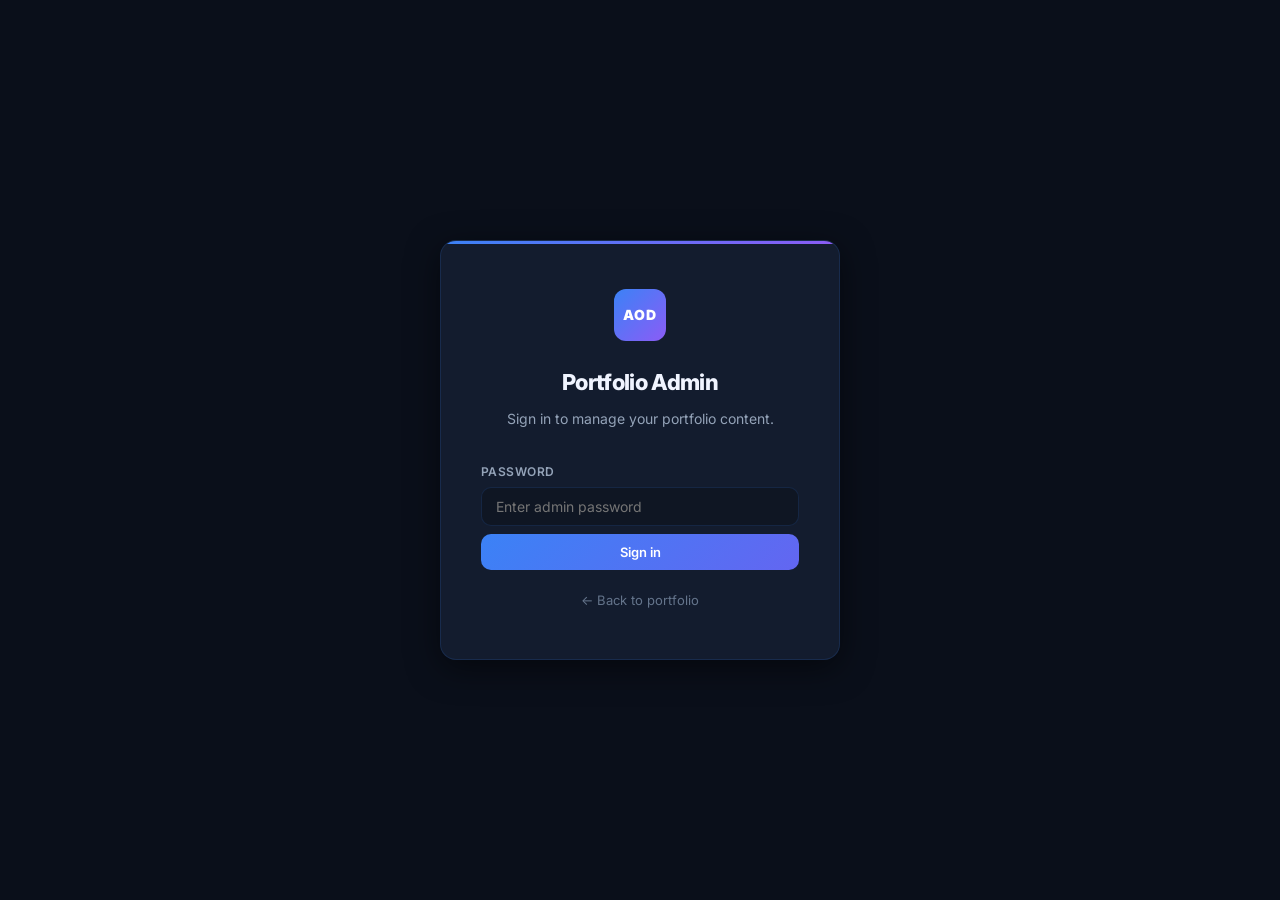
==== admin.html @ e7b8c692 "Fix hyphens, update stats, add favicon, CV download, admin dashboard" ====
<!DOCTYPE html>
<html lang="en">
<head>
  <meta charset="UTF-8">
  <meta name="viewport" content="width=device-width, initial-scale=1.0">
  <title>Portfolio Admin | Alexander Opoku Dwumaah</title>
  <link rel="icon" type="image/svg+xml" href="favicon.svg">
  <link rel="preconnect" href="https://fonts.googleapis.com">
  <link rel="preconnect" href="https://fonts.gstatic.com" crossorigin>
  <link href="https://fonts.googleapis.com/css2?family=Inter:wght@300;400;500;600;700;800;900&display=swap" rel="stylesheet">
  <link rel="stylesheet" href="admin.css">
</head>
<body>

  <!-- LOGIN SCREEN -->
  <div class="login-screen" id="loginScreen">
    <div class="login-card">
      <div class="login-logo">AOD</div>
      <h1>Portfolio Admin</h1>
      <p>Sign in to manage your portfolio content.</p>
      <form id="loginForm" autocomplete="off">
        <div class="field-group">
          <label for="adminPass">Password</label>
          <input type="password" id="adminPass" placeholder="Enter admin password" autocomplete="current-password">
        </div>
        <div class="login-error" id="loginError">Incorrect password. Try again.</div>
        <button type="submit" class="btn-primary full-width">Sign in</button>
      </form>
      <a href="index.html" class="back-link">&larr; Back to portfolio</a>
    </div>
  </div>

  <!-- ADMIN SHELL -->
  <div class="admin-shell" id="adminShell" style="display:none;">

    <!-- SIDEBAR -->
    <aside class="admin-sidebar">
      <div class="sidebar-brand">
        <div class="sidebar-logo">AOD</div>
        <div>
          <div class="sidebar-name">Admin Panel</div>
          <div class="sidebar-sub">Portfolio Manager</div>
        </div>
      </div>

      <nav class="sidebar-nav">
        <button class="nav-item active" data-tab="overview">
          <span class="nav-icon">&#9632;</span> Overview
        </button>
        <button class="nav-item" data-tab="projects">
          <span class="nav-icon">&#9650;</span> Projects
        </button>
        <button class="nav-item" data-tab="webwork">
          <span class="nav-icon">&#9670;</span> Digital Work
        </button>
        <button class="nav-item" data-tab="skills">
          <span class="nav-icon">&#9679;</span> Skills
        </button>
        <button class="nav-item" data-tab="cv">
          <span class="nav-icon">&#9632;</span> CV Upload
        </button>
        <button class="nav-item" data-tab="settings">
          <span class="nav-icon">&#9881;</span> Settings
        </button>
      </nav>

      <div class="sidebar-footer">
        <a href="index.html" target="_blank" class="view-site-btn">View live site &nearr;</a>
        <button class="logout-btn" id="logoutBtn">Sign out</button>
      </div>
    </aside>

    <!-- MAIN CONTENT -->
    <main class="admin-main">

      <!-- TOPBAR -->
      <div class="admin-topbar">
        <div class="topbar-title" id="topbarTitle">Overview</div>
        <div class="topbar-actions">
          <span class="save-indicator" id="saveIndicator"></span>
          <button class="btn-primary" id="topbarSaveBtn">Save changes</button>
        </div>
      </div>

      <!-- ── TAB: OVERVIEW ── -->
      <section class="tab-panel active" id="tab-overview">
        <div class="overview-grid">
          <div class="stat-card">
            <div class="stat-icon">&#9650;</div>
            <div class="stat-value" id="ov-projects">6</div>
            <div class="stat-label">Engineering Projects</div>
          </div>
          <div class="stat-card">
            <div class="stat-icon">&#9670;</div>
            <div class="stat-value" id="ov-webwork">5</div>
            <div class="stat-label">Digital Products</div>
          </div>
          <div class="stat-card">
            <div class="stat-icon">&#9679;</div>
            <div class="stat-value" id="ov-skills">4</div>
            <div class="stat-label">Skill Categories</div>
          </div>
          <div class="stat-card accent">
            <div class="stat-icon">&#9632;</div>
            <div class="stat-value">Live</div>
            <div class="stat-label">Portfolio Status</div>
          </div>
        </div>

        <div class="overview-quick">
          <h2>Quick actions</h2>
          <div class="quick-actions">
            <button class="quick-btn" onclick="switchTab('projects')">
              <strong>Add new project</strong>
              <span>Engineering or research project</span>
            </button>
            <button class="quick-btn" onclick="switchTab('webwork')">
              <strong>Add digital product</strong>
              <span>Web app or platform</span>
            </button>
            <button class="quick-btn" onclick="switchTab('skills')">
              <strong>Add skill category</strong>
              <span>Technical or professional skill</span>
            </button>
            <button class="quick-btn" onclick="switchTab('cv')">
              <strong>Update CV</strong>
              <span>Upload new CV PDF</span>
            </button>
          </div>
        </div>

        <div class="overview-info">
          <h2>How the admin works</h2>
          <div class="info-grid">
            <div class="info-card">
              <h4>Projects and Digital Work</h4>
              <p>Add, edit or remove entries. Changes are saved to your browser's local storage and exported as a JSON snippet you paste into script.js or index.html.</p>
            </div>
            <div class="info-card">
              <h4>Skills</h4>
              <p>Add or rename skill categories and update the descriptions shown in the Capabilities section of your portfolio.</p>
            </div>
            <div class="info-card">
              <h4>CV Upload</h4>
              <p>Generate the exact filename and path instructions for placing your CV PDF in the cv/ folder so the download buttons work correctly.</p>
            </div>
            <div class="info-card">
              <h4>Deploying changes</h4>
              <p>After making changes, use the generated code snippets and run <code>firebase deploy --only hosting</code> from your portfolio folder to push live.</p>
            </div>
          </div>
        </div>
      </section>

      <!-- ── TAB: PROJECTS ── -->
      <section class="tab-panel" id="tab-projects">
        <div class="panel-header">
          <div>
            <h2>Engineering Projects</h2>
            <p>Manage your engineering and research project cards and modal content.</p>
          </div>
          <button class="btn-primary" id="addProjectBtn">+ Add project</button>
        </div>

        <div class="item-list" id="projectList"></div>

        <!-- Project form -->
        <div class="form-drawer" id="projectForm" style="display:none;">
          <h3 id="projectFormTitle">Add project</h3>
          <div class="form-grid">
            <div class="field-group">
              <label>Project key (no spaces, e.g. <em>newproject</em>)</label>
              <input type="text" id="pKey" placeholder="e.g. newproject">
            </div>
            <div class="field-group">
              <label>Display number</label>
              <input type="text" id="pNumber" placeholder="e.g. 07">
            </div>
            <div class="field-group span-2">
              <label>Type / Category label</label>
              <input type="text" id="pType" placeholder="e.g. Engineering Research · 2026">
            </div>
            <div class="field-group span-2">
              <label>Title</label>
              <input type="text" id="pTitle" placeholder="Project title">
            </div>
            <div class="field-group span-2">
              <label>Short description (shown on card)</label>
              <textarea id="pDesc" rows="3" placeholder="Brief description visible on the portfolio page..."></textarea>
            </div>
            <div class="field-group span-2">
              <label>Tags (comma separated)</label>
              <input type="text" id="pTags" placeholder="Smart Grid, Power Systems, Python">
            </div>
            <div class="field-group span-2">
              <label>Full modal body (HTML supported)</label>
              <textarea id="pBody" rows="8" placeholder="<p>Full project overview shown in the modal...</p>&#10;<ul><li>Point one</li></ul>"></textarea>
            </div>
            <div class="field-group">
              <label>Featured card?</label>
              <select id="pFeatured">
                <option value="no">No</option>
                <option value="yes">Yes (spans full width)</option>
              </select>
            </div>
          </div>
          <div class="form-actions">
            <button class="btn-secondary" id="cancelProjectBtn">Cancel</button>
            <button class="btn-primary" id="saveProjectBtn">Save project</button>
          </div>
        </div>

        <div class="export-box" id="projectExport" style="display:none;">
          <h4>Generated code - paste into script.js projectData object</h4>
          <textarea id="projectExportCode" rows="14" readonly></textarea>
          <button class="btn-secondary copy-btn" data-target="projectExportCode">Copy to clipboard</button>
        </div>
      </section>

      <!-- ── TAB: DIGITAL WORK ── -->
      <section class="tab-panel" id="tab-webwork">
        <div class="panel-header">
          <div>
            <h2>Digital Work</h2>
            <p>Manage the web products and platforms shown in the Digital Work section.</p>
          </div>
          <button class="btn-primary" id="addWebBtn">+ Add product</button>
        </div>

        <div class="item-list" id="webList"></div>

        <!-- Web work form -->
        <div class="form-drawer" id="webForm" style="display:none;">
          <h3 id="webFormTitle">Add digital product</h3>
          <div class="form-grid">
            <div class="field-group">
              <label>Display index</label>
              <input type="text" id="wIndex" placeholder="e.g. 06">
            </div>
            <div class="field-group">
              <label>Type / Category</label>
              <input type="text" id="wType" placeholder="e.g. Career Tool">
            </div>
            <div class="field-group span-2">
              <label>Product name</label>
              <input type="text" id="wName" placeholder="Product or platform name">
            </div>
            <div class="field-group span-2">
              <label>Description</label>
              <textarea id="wDesc" rows="3" placeholder="What the product does and who it is for..."></textarea>
            </div>
            <div class="field-group span-2">
              <label>Live site URL</label>
              <input type="url" id="wUrl" placeholder="https://your-product.web.app/">
            </div>
            <div class="field-group">
              <label>Footer label</label>
              <input type="text" id="wLabel" placeholder="e.g. Student learning platform">
            </div>
          </div>
          <div class="form-actions">
            <button class="btn-secondary" id="cancelWebBtn">Cancel</button>
            <button class="btn-primary" id="saveWebBtn">Save product</button>
          </div>
        </div>

        <div class="export-box" id="webExport" style="display:none;">
          <h4>Generated HTML - paste into the web-grid section in index.html</h4>
          <textarea id="webExportCode" rows="14" readonly></textarea>
          <button class="btn-secondary copy-btn" data-target="webExportCode">Copy to clipboard</button>
        </div>
      </section>

      <!-- ── TAB: SKILLS ── -->
      <section class="tab-panel" id="tab-skills">
        <div class="panel-header">
          <div>
            <h2>Skills and Capabilities</h2>
            <p>Manage the four capability cards shown in the Capabilities section.</p>
          </div>
          <button class="btn-primary" id="addSkillBtn">+ Add skill category</button>
        </div>

        <div class="item-list" id="skillList"></div>

        <!-- Skill form -->
        <div class="form-drawer" id="skillForm" style="display:none;">
          <h3 id="skillFormTitle">Add skill category</h3>
          <div class="form-grid">
            <div class="field-group">
              <label>Display number</label>
              <input type="text" id="sNumber" placeholder="e.g. 05">
            </div>
            <div class="field-group">
              <label>Category title</label>
              <input type="text" id="sTitle" placeholder="e.g. Project Management">
            </div>
            <div class="field-group span-2">
              <label>Description</label>
              <textarea id="sDesc" rows="3" placeholder="Skills and tools in this category..."></textarea>
            </div>
          </div>
          <div class="form-actions">
            <button class="btn-secondary" id="cancelSkillBtn">Cancel</button>
            <button class="btn-primary" id="saveSkillBtn">Save skill</button>
          </div>
        </div>

        <div class="export-box" id="skillExport" style="display:none;">
          <h4>Generated HTML - paste into the skills-grid in index.html</h4>
          <textarea id="skillExportCode" rows="10" readonly></textarea>
          <button class="btn-secondary copy-btn" data-target="skillExportCode">Copy to clipboard</button>
        </div>
      </section>

      <!-- ── TAB: CV UPLOAD ── -->
      <section class="tab-panel" id="tab-cv">
        <div class="panel-header">
          <div>
            <h2>CV Management</h2>
            <p>Upload your CV so visitors can download it directly from the portfolio.</p>
          </div>
        </div>

        <div class="cv-instructions">
          <div class="cv-status" id="cvStatus">
            <div class="cv-status-icon">📄</div>
            <div>
              <strong id="cvStatusTitle">CV not uploaded yet</strong>
              <p id="cvStatusText">Follow the steps below to add your CV to the portfolio.</p>
            </div>
          </div>

          <div class="steps">
            <div class="step">
              <div class="step-num">1</div>
              <div>
                <h4>Rename your CV file</h4>
                <p>Save your CV PDF with this exact filename:</p>
                <code class="filename">Alexander-Opoku-Dwumaah-CV.pdf</code>
              </div>
            </div>
            <div class="step">
              <div class="step-num">2</div>
              <div>
                <h4>Place the file in the cv folder</h4>
                <p>Copy the file into this folder inside your portfolio project:</p>
                <code class="filename">c:\Users\aleks\Desktop\WebDev_1\portfolio\cv\</code>
              </div>
            </div>
            <div class="step">
              <div class="step-num">3</div>
              <div>
                <h4>Deploy to Firebase</h4>
                <p>Open PowerShell, navigate to your portfolio folder and run:</p>
                <code class="filename">firebase deploy --only hosting</code>
              </div>
            </div>
            <div class="step">
              <div class="step-num">4</div>
              <div>
                <h4>Verify the download buttons</h4>
                <p>Visit your live site and click the "Download CV" buttons in the hero and contact sections to confirm the file downloads correctly.</p>
              </div>
            </div>
          </div>

          <div class="cv-check">
            <h4>Check CV availability</h4>
            <p>Click below to test if the CV file is accessible on your live site.</p>
            <button class="btn-primary" id="checkCvBtn">Check CV availability</button>
            <div class="cv-check-result" id="cvCheckResult" style="display:none;"></div>
          </div>
        </div>
      </section>

      <!-- ── TAB: SETTINGS ── -->
      <section class="tab-panel" id="tab-settings">
        <div class="panel-header">
          <div>
            <h2>Settings</h2>
            <p>Admin password and portfolio configuration.</p>
          </div>
        </div>

        <div class="settings-grid">
          <div class="settings-card">
            <h4>Change admin password</h4>
            <p>Update the password used to access this admin panel.</p>
            <div class="field-group">
              <label>Current password</label>
              <input type="password" id="currentPass" placeholder="Current password">
            </div>
            <div class="field-group">
              <label>New password</label>
              <input type="password" id="newPass" placeholder="New password (min 8 characters)">
            </div>
            <div class="field-group">
              <label>Confirm new password</label>
              <input type="password" id="confirmPass" placeholder="Repeat new password">
            </div>
            <div class="settings-msg" id="passMsg"></div>
            <button class="btn-primary" id="changePassBtn">Update password</button>
          </div>

          <div class="settings-card">
            <h4>Portfolio links</h4>
            <p>Quick links to manage your portfolio.</p>
            <div class="link-list">
              <a href="index.html" target="_blank" class="settings-link">
                <span>Live portfolio</span>
                <span>&nearr;</span>
              </a>
              <a href="https://console.firebase.google.com/project/alexander-portfolio-69333" target="_blank" class="settings-link">
                <span>Firebase Console</span>
                <span>&nearr;</span>
              </a>
              <a href="https://github.com/alexanderodwumaah-blip/alexander-portfolio" target="_blank" class="settings-link">
                <span>GitHub Repository</span>
                <span>&nearr;</span>
              </a>
              <a href="https://alexander-portfolio-69333.web.app" target="_blank" class="settings-link">
                <span>Live hosted site</span>
                <span>&nearr;</span>
              </a>
            </div>
          </div>

          <div class="settings-card danger-zone">
            <h4>Reset admin data</h4>
            <p>Clear all locally stored admin data (projects, skills, digital work) and revert to the defaults loaded from the portfolio.</p>
            <button class="btn-danger" id="resetDataBtn">Reset all data</button>
          </div>
        </div>
      </section>

    </main>
  </div>

  <script src="admin.js"></script>
</body>
</html>
---- admin.css ----
/* ============================================================
   PORTFOLIO ADMIN DASHBOARD
   admin.css
   ============================================================ */

@import url('https://fonts.googleapis.com/css2?family=Inter:wght@300;400;500;600;700;800;900&display=swap');

:root {
  --bg:        #0a0f1a;
  --bg2:       #0f1623;
  --bg3:       #131c2e;
  --bg4:       #162035;
  --border:    rgba(59,130,246,0.15);
  --border2:   rgba(255,255,255,0.06);
  --accent:    #3b82f6;
  --accent2:   #60a5fa;
  --gold:      #f59e0b;
  --gold2:     #fbbf24;
  --green:     #22c55e;
  --red:       #ef4444;
  --red2:      rgba(239,68,68,0.12);
  --text:      #f0f4ff;
  --text2:     #94a3b8;
  --text3:     #64748b;
  --radius:    10px;
  --radius-lg: 16px;
  --sidebar-w: 240px;
  --topbar-h:  64px;
  --shadow:    0 8px 32px rgba(0,0,0,0.5);
}

*, *::before, *::after { box-sizing: border-box; margin: 0; padding: 0; }

html, body {
  height: 100%;
  font-family: 'Inter', sans-serif;
  background: var(--bg);
  color: var(--text);
  font-size: 14px;
  line-height: 1.6;
  -webkit-font-smoothing: antialiased;
}

a { color: inherit; text-decoration: none; }
button { cursor: pointer; font-family: inherit; }
input, textarea, select {
  font-family: inherit;
  font-size: 14px;
  color: var(--text);
  background: var(--bg2);
  border: 1px solid var(--border);
  border-radius: var(--radius);
  padding: 10px 14px;
  width: 100%;
  outline: none;
  transition: border-color 150ms ease;
}
input:focus, textarea:focus, select:focus {
  border-color: var(--accent);
}
textarea { resize: vertical; }
select option { background: var(--bg2); }
code { font-family: 'Courier New', monospace; font-size: 13px; }

/* ============================================================
   SCROLLBAR
   ============================================================ */
::-webkit-scrollbar { width: 5px; height: 5px; }
::-webkit-scrollbar-track { background: var(--bg); }
::-webkit-scrollbar-thumb { background: var(--accent); border-radius: 3px; }

/* ============================================================
   LOGIN SCREEN
   ============================================================ */
.login-screen {
  min-height: 100vh;
  display: flex;
  align-items: center;
  justify-content: center;
  background: var(--bg);
  padding: 24px;
}

.login-card {
  width: 100%;
  max-width: 400px;
  background: var(--bg3);
  border: 1px solid var(--border);
  border-radius: var(--radius-lg);
  padding: 48px 40px;
  box-shadow: var(--shadow);
  position: relative;
  overflow: hidden;
}

.login-card::before {
  content: '';
  position: absolute;
  top: 0; left: 0; right: 0;
  height: 3px;
  background: linear-gradient(90deg, var(--accent), #8b5cf6);
}

.login-logo {
  width: 52px;
  height: 52px;
  border-radius: 12px;
  background: linear-gradient(135deg, var(--accent), #8b5cf6);
  display: grid;
  place-items: center;
  font-size: 14px;
  font-weight: 900;
  letter-spacing: 0.05em;
  color: #fff;
  margin: 0 auto 24px;
}

.login-card h1 {
  text-align: center;
  font-size: 22px;
  font-weight: 800;
  margin-bottom: 8px;
  letter-spacing: -0.03em;
}

.login-card > p {
  text-align: center;
  color: var(--text2);
  margin-bottom: 32px;
  font-size: 14px;
}

.login-error {
  display: none;
  color: var(--red);
  font-size: 13px;
  margin-bottom: 12px;
  padding: 10px 14px;
  background: var(--red2);
  border-radius: var(--radius);
  border: 1px solid rgba(239,68,68,0.25);
}

.login-error.show { display: block; }

.back-link {
  display: block;
  text-align: center;
  margin-top: 20px;
  font-size: 13px;
  color: var(--text3);
  transition: color 150ms ease;
}

.back-link:hover { color: var(--text); }

/* ============================================================
   ADMIN SHELL LAYOUT
   ============================================================ */
.admin-shell {
  display: grid;
  grid-template-columns: var(--sidebar-w) 1fr;
  min-height: 100vh;
}

/* ============================================================
   SIDEBAR
   ============================================================ */
.admin-sidebar {
  background: var(--bg2);
  border-right: 1px solid var(--border2);
  display: flex;
  flex-direction: column;
  position: sticky;
  top: 0;
  height: 100vh;
  overflow-y: auto;
}

.sidebar-brand {
  display: flex;
  align-items: center;
  gap: 12px;
  padding: 20px 20px 16px;
  border-bottom: 1px solid var(--border2);
}

.sidebar-logo {
  width: 36px;
  height: 36px;
  border-radius: 8px;
  background: linear-gradient(135deg, var(--accent), #8b5cf6);
  display: grid;
  place-items: center;
  font-size: 11px;
  font-weight: 900;
  color: #fff;
  flex-shrink: 0;
}

.sidebar-name {
  font-size: 13px;
  font-weight: 700;
  color: var(--text);
}

.sidebar-sub {
  font-size: 11px;
  color: var(--text3);
}

.sidebar-nav {
  display: flex;
  flex-direction: column;
  gap: 2px;
  padding: 16px 12px;
  flex: 1;
}

.nav-item {
  display: flex;
  align-items: center;
  gap: 10px;
  padding: 10px 12px;
  border-radius: var(--radius);
  border: none;
  background: transparent;
  color: var(--text2);
  font-size: 13px;
  font-weight: 500;
  text-align: left;
  width: 100%;
  transition: all 150ms ease;
}

.nav-item:hover {
  background: var(--border2);
  color: var(--text);
}

.nav-item.active {
  background: rgba(59,130,246,0.12);
  color: var(--accent2);
  font-weight: 600;
}

.nav-icon {
  font-size: 10px;
  opacity: 0.7;
}

.sidebar-footer {
  padding: 16px 12px;
  border-top: 1px solid var(--border2);
  display: flex;
  flex-direction: column;
  gap: 8px;
}

.view-site-btn {
  display: block;
  padding: 9px 14px;
  border-radius: var(--radius);
  background: rgba(59,130,246,0.1);
  border: 1px solid var(--border);
  color: var(--accent2);
  font-size: 12px;
  font-weight: 600;
  text-align: center;
  transition: all 150ms ease;
}

.view-site-btn:hover {
  background: rgba(59,130,246,0.2);
}

.logout-btn {
  padding: 9px 14px;
  border-radius: var(--radius);
  background: transparent;
  border: 1px solid var(--border2);
  color: var(--text3);
  font-size: 12px;
  font-weight: 500;
  transition: all 150ms ease;
}

.logout-btn:hover {
  border-color: var(--red);
  color: var(--red);
}

/* ============================================================
   MAIN CONTENT
   ============================================================ */
.admin-main {
  display: flex;
  flex-direction: column;
  min-height: 100vh;
  background: var(--bg);
}

/* TOPBAR */
.admin-topbar {
  position: sticky;
  top: 0;
  z-index: 10;
  height: var(--topbar-h);
  display: flex;
  align-items: center;
  justify-content: space-between;
  padding: 0 32px;
  background: rgba(10,15,26,0.9);
  border-bottom: 1px solid var(--border2);
  backdrop-filter: blur(12px);
}

.topbar-title {
  font-size: 16px;
  font-weight: 700;
  color: var(--text);
}

.topbar-actions {
  display: flex;
  align-items: center;
  gap: 14px;
}

.save-indicator {
  font-size: 12px;
  color: var(--green);
  font-weight: 500;
}

/* TAB PANELS */
.tab-panel {
  display: none;
  padding: 32px;
  flex: 1;
}

.tab-panel.active {
  display: block;
}

/* ============================================================
   BUTTONS
   ============================================================ */
.btn-primary {
  display: inline-flex;
  align-items: center;
  justify-content: center;
  gap: 6px;
  padding: 10px 20px;
  border-radius: var(--radius);
  border: none;
  background: linear-gradient(135deg, var(--accent), #6366f1);
  color: #fff;
  font-size: 13px;
  font-weight: 600;
  transition: all 150ms ease;
  cursor: pointer;
}

.btn-primary:hover {
  transform: translateY(-1px);
  box-shadow: 0 4px 16px rgba(59,130,246,0.3);
}

.btn-primary.full-width { width: 100%; margin-top: 8px; }

.btn-secondary {
  display: inline-flex;
  align-items: center;
  justify-content: center;
  gap: 6px;
  padding: 10px 20px;
  border-radius: var(--radius);
  border: 1px solid var(--border);
  background: transparent;
  color: var(--text2);
  font-size: 13px;
  font-weight: 500;
  transition: all 150ms ease;
  cursor: pointer;
}

.btn-secondary:hover {
  background: var(--border2);
  color: var(--text);
}

.btn-danger {
  display: inline-flex;
  align-items: center;
  justify-content: center;
  padding: 10px 20px;
  border-radius: var(--radius);
  border: 1px solid rgba(239,68,68,0.3);
  background: var(--red2);
  color: var(--red);
  font-size: 13px;
  font-weight: 600;
  transition: all 150ms ease;
  cursor: pointer;
}

.btn-danger:hover {
  background: rgba(239,68,68,0.2);
}

/* ============================================================
   OVERVIEW TAB
   ============================================================ */
.overview-grid {
  display: grid;
  grid-template-columns: repeat(4, 1fr);
  gap: 16px;
  margin-bottom: 32px;
}

.stat-card {
  background: var(--bg3);
  border: 1px solid var(--border2);
  border-radius: var(--radius-lg);
  padding: 28px 24px;
  transition: border-color 150ms ease;
}

.stat-card:hover { border-color: var(--border); }

.stat-card.accent {
  background: rgba(59,130,246,0.06);
  border-color: var(--border);
}

.stat-icon {
  font-size: 10px;
  color: var(--accent2);
  letter-spacing: 0.1em;
  margin-bottom: 12px;
  opacity: 0.7;
}

.stat-value {
  font-size: 32px;
  font-weight: 800;
  color: var(--text);
  line-height: 1;
  margin-bottom: 6px;
  letter-spacing: -0.03em;
}

.stat-card.accent .stat-value { color: var(--green); }

.stat-label {
  font-size: 12px;
  color: var(--text3);
  font-weight: 500;
}

.overview-quick {
  margin-bottom: 32px;
}

.overview-quick h2,
.overview-info h2 {
  font-size: 16px;
  font-weight: 700;
  margin-bottom: 16px;
  letter-spacing: -0.02em;
}

.quick-actions {
  display: grid;
  grid-template-columns: repeat(4, 1fr);
  gap: 12px;
}

.quick-btn {
  display: flex;
  flex-direction: column;
  align-items: flex-start;
  gap: 4px;
  padding: 20px;
  background: var(--bg3);
  border: 1px solid var(--border2);
  border-radius: var(--radius-lg);
  color: var(--text);
  text-align: left;
  transition: all 200ms ease;
}

.quick-btn:hover {
  background: var(--bg4);
  border-color: var(--accent);
  transform: translateY(-2px);
}

.quick-btn strong {
  font-size: 13px;
  font-weight: 700;
  color: var(--text);
}

.quick-btn span {
  font-size: 11px;
  color: var(--text3);
}

.info-grid {
  display: grid;
  grid-template-columns: repeat(2, 1fr);
  gap: 12px;
}

.info-card {
  background: var(--bg3);
  border: 1px solid var(--border2);
  border-radius: var(--radius);
  padding: 20px;
}

.info-card h4 {
  font-size: 13px;
  font-weight: 700;
  margin-bottom: 8px;
  color: var(--text);
}

.info-card p {
  font-size: 12px;
  color: var(--text2);
  line-height: 1.6;
  margin: 0;
}

.info-card code {
  display: inline-block;
  margin-top: 6px;
  padding: 2px 8px;
  background: var(--bg4);
  border-radius: 4px;
  color: var(--accent2);
  font-size: 12px;
}

/* ============================================================
   PANEL HEADERS
   ============================================================ */
.panel-header {
  display: flex;
  align-items: flex-start;
  justify-content: space-between;
  gap: 24px;
  margin-bottom: 28px;
}

.panel-header h2 {
  font-size: 20px;
  font-weight: 800;
  letter-spacing: -0.03em;
  margin-bottom: 6px;
}

.panel-header p {
  font-size: 13px;
  color: var(--text2);
  margin: 0;
}

/* ============================================================
   ITEM LIST
   ============================================================ */
.item-list {
  display: grid;
  gap: 10px;
  margin-bottom: 24px;
}

.item-row {
  display: flex;
  align-items: center;
  gap: 16px;
  padding: 16px 20px;
  background: var(--bg3);
  border: 1px solid var(--border2);
  border-radius: var(--radius);
  transition: border-color 150ms ease;
}

.item-row:hover { border-color: var(--border); }

.item-num {
  font-size: 11px;
  font-weight: 700;
  color: var(--accent2);
  letter-spacing: 0.1em;
  min-width: 28px;
}

.item-info { flex: 1; min-width: 0; }

.item-title {
  font-size: 14px;
  font-weight: 600;
  color: var(--text);
  white-space: nowrap;
  overflow: hidden;
  text-overflow: ellipsis;
  margin-bottom: 3px;
}

.item-meta {
  font-size: 11px;
  color: var(--text3);
  white-space: nowrap;
  overflow: hidden;
  text-overflow: ellipsis;
}

.item-actions {
  display: flex;
  gap: 8px;
  flex-shrink: 0;
}

.item-edit-btn,
.item-delete-btn {
  padding: 6px 14px;
  border-radius: 6px;
  font-size: 12px;
  font-weight: 600;
  border: none;
  cursor: pointer;
  transition: all 150ms ease;
}

.item-edit-btn {
  background: rgba(59,130,246,0.1);
  color: var(--accent2);
  border: 1px solid var(--border);
}

.item-edit-btn:hover { background: rgba(59,130,246,0.2); }

.item-delete-btn {
  background: var(--red2);
  color: var(--red);
  border: 1px solid rgba(239,68,68,0.2);
}

.item-delete-btn:hover { background: rgba(239,68,68,0.2); }

.empty-state {
  padding: 40px 24px;
  text-align: center;
  background: var(--bg3);
  border: 1px dashed var(--border2);
  border-radius: var(--radius);
  color: var(--text3);
  font-size: 13px;
}

/* ============================================================
   FORM DRAWER
   ============================================================ */
.form-drawer {
  background: var(--bg3);
  border: 1px solid var(--border);
  border-radius: var(--radius-lg);
  padding: 28px;
  margin-bottom: 24px;
  position: relative;
  overflow: hidden;
}

.form-drawer::before {
  content: '';
  position: absolute;
  top: 0; left: 0; right: 0;
  height: 2px;
  background: linear-gradient(90deg, var(--accent), #8b5cf6);
}

.form-drawer h3 {
  font-size: 16px;
  font-weight: 700;
  margin-bottom: 20px;
  letter-spacing: -0.02em;
}

.form-grid {
  display: grid;
  grid-template-columns: 1fr 1fr;
  gap: 16px;
  margin-bottom: 20px;
}

.field-group {
  display: flex;
  flex-direction: column;
  gap: 6px;
}

.field-group label {
  font-size: 12px;
  font-weight: 600;
  color: var(--text2);
  letter-spacing: 0.04em;
  text-transform: uppercase;
}

.field-group label em {
  font-style: normal;
  color: var(--accent2);
}

.span-2 { grid-column: span 2; }

.form-actions {
  display: flex;
  gap: 10px;
  justify-content: flex-end;
}

/* ============================================================
   EXPORT BOX
   ============================================================ */
.export-box {
  background: var(--bg2);
  border: 1px solid var(--border);
  border-radius: var(--radius-lg);
  padding: 24px;
  margin-top: 8px;
}

.export-box h4 {
  font-size: 12px;
  font-weight: 700;
  color: var(--text2);
  text-transform: uppercase;
  letter-spacing: 0.08em;
  margin-bottom: 12px;
}

.export-box textarea {
  background: var(--bg);
  font-family: 'Courier New', monospace;
  font-size: 12px;
  color: var(--accent2);
  border-color: var(--border2);
  margin-bottom: 12px;
}

.copy-btn { margin-top: 0; }

/* ============================================================
   CV TAB
   ============================================================ */
.cv-instructions {
  max-width: 680px;
}

.cv-status {
  display: flex;
  align-items: center;
  gap: 16px;
  padding: 20px 24px;
  background: var(--bg3);
  border: 1px solid var(--border2);
  border-radius: var(--radius-lg);
  margin-bottom: 28px;
}

.cv-status-icon { font-size: 32px; }

.cv-status strong {
  display: block;
  font-size: 15px;
  font-weight: 700;
  margin-bottom: 4px;
}

.cv-status p {
  font-size: 13px;
  color: var(--text2);
  margin: 0;
}

.steps {
  display: grid;
  gap: 16px;
  margin-bottom: 28px;
}

.step {
  display: flex;
  gap: 18px;
  align-items: flex-start;
  padding: 20px 24px;
  background: var(--bg3);
  border: 1px solid var(--border2);
  border-radius: var(--radius);
}

.step-num {
  width: 32px;
  height: 32px;
  border-radius: 50%;
  background: linear-gradient(135deg, var(--accent), #8b5cf6);
  color: #fff;
  font-size: 13px;
  font-weight: 800;
  display: grid;
  place-items: center;
  flex-shrink: 0;
}

.step h4 {
  font-size: 14px;
  font-weight: 700;
  margin-bottom: 6px;
}

.step p {
  font-size: 13px;
  color: var(--text2);
  margin-bottom: 8px;
}

.filename {
  display: inline-block;
  padding: 6px 14px;
  background: var(--bg);
  border: 1px solid var(--border);
  border-radius: 6px;
  color: var(--gold2);
  font-family: 'Courier New', monospace;
  font-size: 13px;
  word-break: break-all;
}

.cv-check {
  padding: 24px;
  background: var(--bg3);
  border: 1px solid var(--border2);
  border-radius: var(--radius);
}

.cv-check h4 {
  font-size: 14px;
  font-weight: 700;
  margin-bottom: 6px;
}

.cv-check p {
  font-size: 13px;
  color: var(--text2);
  margin-bottom: 16px;
}

.cv-check-result {
  margin-top: 14px;
  padding: 12px 16px;
  border-radius: var(--radius);
  font-size: 13px;
  font-weight: 600;
}

.cv-check-result.ok {
  background: rgba(34,197,94,0.1);
  border: 1px solid rgba(34,197,94,0.25);
  color: #86efac;
}

.cv-check-result.fail {
  background: var(--red2);
  border: 1px solid rgba(239,68,68,0.25);
  color: #fca5a5;
}

/* ============================================================
   SETTINGS TAB
   ============================================================ */
.settings-grid {
  display: grid;
  grid-template-columns: 1fr 1fr;
  gap: 20px;
  max-width: 900px;
}

.settings-card {
  background: var(--bg3);
  border: 1px solid var(--border2);
  border-radius: var(--radius-lg);
  padding: 28px;
}

.settings-card.danger-zone {
  border-color: rgba(239,68,68,0.2);
  grid-column: span 2;
}

.settings-card h4 {
  font-size: 15px;
  font-weight: 700;
  margin-bottom: 8px;
  letter-spacing: -0.02em;
}

.settings-card > p {
  font-size: 13px;
  color: var(--text2);
  margin-bottom: 20px;
}

.settings-msg {
  font-size: 12px;
  font-weight: 600;
  min-height: 18px;
  margin-bottom: 12px;
}

.settings-msg.ok { color: var(--green); }
.settings-msg.fail { color: var(--red); }

.link-list {
  display: flex;
  flex-direction: column;
  gap: 1px;
  background: var(--border2);
  border-radius: var(--radius);
  overflow: hidden;
}

.settings-link {
  display: flex;
  align-items: center;
  justify-content: space-between;
  padding: 12px 16px;
  background: var(--bg4);
  font-size: 13px;
  font-weight: 500;
  color: var(--text2);
  transition: all 150ms ease;
}

.settings-link:hover {
  background: var(--bg3);
  color: var(--text);
}

.settings-card .field-group {
  margin-bottom: 14px;
}

/* ============================================================
   RESPONSIVE
   ============================================================ */
@media (max-width: 900px) {
  .admin-shell {
    grid-template-columns: 1fr;
  }

  .admin-sidebar {
    position: fixed;
    left: -100%;
    top: 0;
    bottom: 0;
    z-index: 50;
    width: var(--sidebar-w);
    transition: left 200ms ease;
  }

  .admin-sidebar.open {
    left: 0;
    box-shadow: var(--shadow);
  }

  .overview-grid,
  .quick-actions {
    grid-template-columns: repeat(2, 1fr);
  }

  .info-grid,
  .settings-grid {
    grid-template-columns: 1fr;
  }

  .settings-card.danger-zone {
    grid-column: span 1;
  }

  .form-grid {
    grid-template-columns: 1fr;
  }

  .span-2 { grid-column: span 1; }

  .tab-panel { padding: 20px; }

  .admin-topbar { padding: 0 20px; }
}

@media (max-width: 500px) {
  .overview-grid,
  .quick-actions {
    grid-template-columns: 1fr;
  }

  .panel-header {
    flex-direction: column;
    gap: 12px;
  }
}
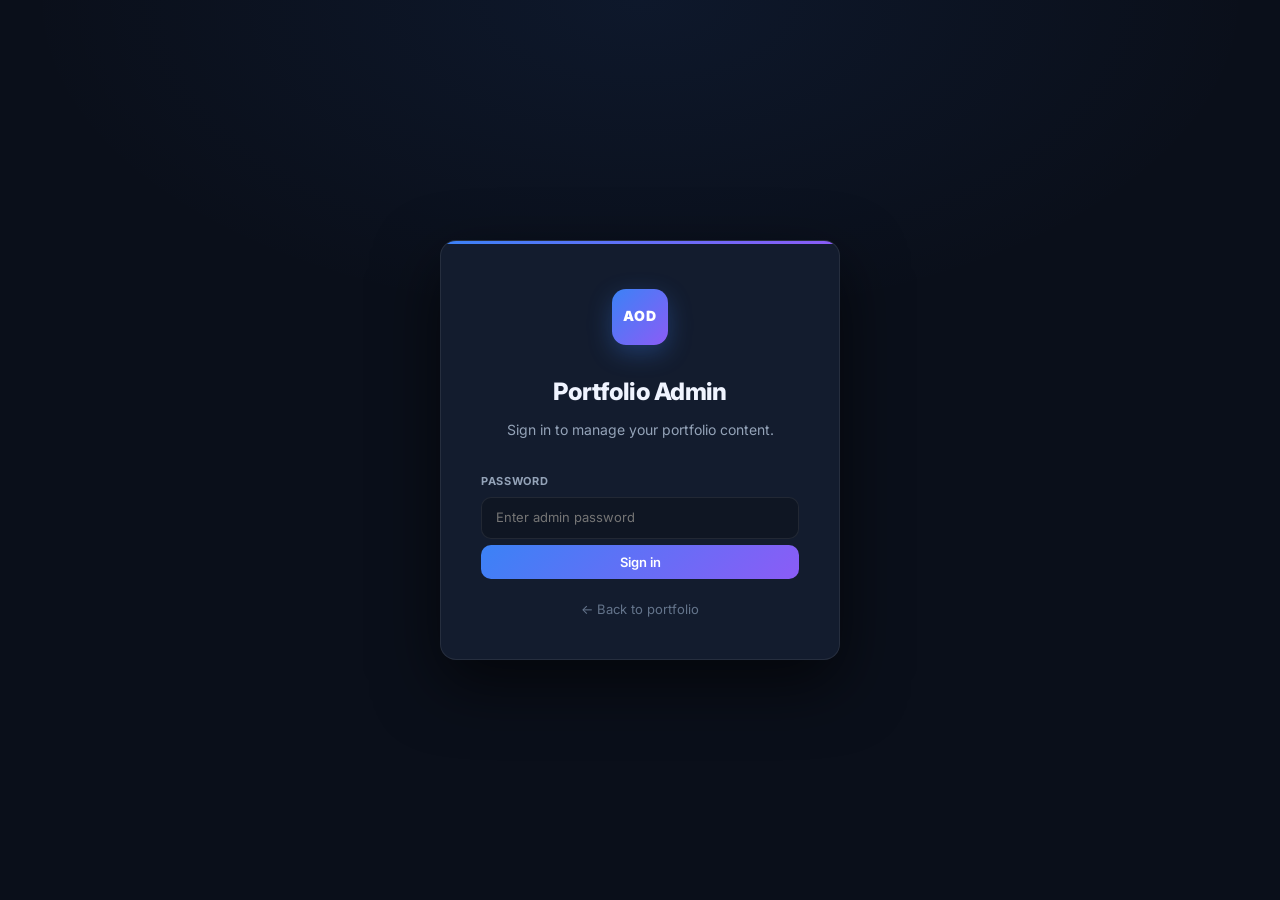
==== commit 080a431a: "Rebuild admin dashboard: CV upload UI, drag-drop, better layout and forms" ====
--- a/admin.html
+++ b/admin.html
@@ -12,7 +12,9 @@
 </head>
 <body>
 
-  <!-- LOGIN SCREEN -->
+  <!-- ================================================
+       LOGIN SCREEN
+       ================================================ -->
   <div class="login-screen" id="loginScreen">
     <div class="login-card">
       <div class="login-logo">AOD</div>
@@ -30,11 +32,13 @@
     </div>
   </div>
 
-  <!-- ADMIN SHELL -->
+  <!-- ================================================
+       ADMIN SHELL
+       ================================================ -->
   <div class="admin-shell" id="adminShell" style="display:none;">
 
     <!-- SIDEBAR -->
-    <aside class="admin-sidebar">
+    <aside class="admin-sidebar" id="adminSidebar">
       <div class="sidebar-brand">
         <div class="sidebar-logo">AOD</div>
         <div>
@@ -45,132 +49,167 @@
 
       <nav class="sidebar-nav">
         <button class="nav-item active" data-tab="overview">
-          <span class="nav-icon">&#9632;</span> Overview
+          <svg width="14" height="14" viewBox="0 0 16 16" fill="currentColor"><rect x="1" y="1" width="6" height="6" rx="1"/><rect x="9" y="1" width="6" height="6" rx="1"/><rect x="1" y="9" width="6" height="6" rx="1"/><rect x="9" y="9" width="6" height="6" rx="1"/></svg>
+          Overview
         </button>
         <button class="nav-item" data-tab="projects">
-          <span class="nav-icon">&#9650;</span> Projects
+          <svg width="14" height="14" viewBox="0 0 16 16" fill="currentColor"><path d="M2 3a1 1 0 011-1h10a1 1 0 011 1v2a1 1 0 01-1 1H3a1 1 0 01-1-1V3zm0 6a1 1 0 011-1h10a1 1 0 011 1v2a1 1 0 01-1 1H3a1 1 0 01-1-1V9z"/></svg>
+          Engineering Projects
         </button>
         <button class="nav-item" data-tab="webwork">
-          <span class="nav-icon">&#9670;</span> Digital Work
+          <svg width="14" height="14" viewBox="0 0 16 16" fill="currentColor"><path d="M0 3.5A1.5 1.5 0 011.5 2h13A1.5 1.5 0 0116 3.5v9A1.5 1.5 0 0114.5 14h-13A1.5 1.5 0 010 12.5v-9zm1.5-.5a.5.5 0 00-.5.5V5h14V3.5a.5.5 0 00-.5-.5h-13z"/></svg>
+          Digital Work
         </button>
         <button class="nav-item" data-tab="skills">
-          <span class="nav-icon">&#9679;</span> Skills
+          <svg width="14" height="14" viewBox="0 0 16 16" fill="currentColor"><path d="M8 4a.5.5 0 01.5.5v3h3a.5.5 0 010 1h-3v3a.5.5 0 01-1 0v-3h-3a.5.5 0 010-1h3v-3A.5.5 0 018 4z"/><circle cx="8" cy="8" r="7" fill="none" stroke="currentColor" stroke-width="1.5"/></svg>
+          Skills
         </button>
         <button class="nav-item" data-tab="cv">
-          <span class="nav-icon">&#9632;</span> CV Upload
+          <svg width="14" height="14" viewBox="0 0 16 16" fill="currentColor"><path d="M4 0a2 2 0 00-2 2v12a2 2 0 002 2h8a2 2 0 002-2V4.5L9.5 0H4zm5.5 1.5L13 5H9.5V1.5zM4.5 8h7a.5.5 0 010 1h-7a.5.5 0 010-1zm0 2h4a.5.5 0 010 1h-4a.5.5 0 010-1z"/></svg>
+          CV / Resume
         </button>
         <button class="nav-item" data-tab="settings">
-          <span class="nav-icon">&#9881;</span> Settings
+          <svg width="14" height="14" viewBox="0 0 16 16" fill="currentColor"><path d="M8 4.754a3.246 3.246 0 100 6.492 3.246 3.246 0 000-6.492zM5.754 8a2.246 2.246 0 114.492 0 2.246 2.246 0 01-4.492 0z"/><path d="M9.796 1.343c-.527-1.79-3.065-1.79-3.592 0l-.094.319a.873.873 0 01-1.255.52l-.292-.16c-1.64-.892-3.433.902-2.54 2.541l.159.292a.873.873 0 01-.52 1.255l-.319.094c-1.79.527-1.79 3.065 0 3.592l.319.094a.873.873 0 01.52 1.255l-.16.292c-.892 1.64.901 3.434 2.541 2.54l.292-.159a.873.873 0 011.255.52l.094.319c.527 1.79 3.065 1.79 3.592 0l.094-.319a.873.873 0 011.255-.52l.292.16c1.64.893 3.434-.902 2.54-2.541l-.159-.292a.873.873 0 01.52-1.255l.319-.094c1.79-.527 1.79-3.065 0-3.592l-.319-.094a.873.873 0 01-.52-1.255l.16-.292c.893-1.64-.902-3.433-2.541-2.54l-.292.159a.873.873 0 01-1.255-.52l-.094-.319z"/></svg>
+          Settings
         </button>
       </nav>
 
       <div class="sidebar-footer">
-        <a href="index.html" target="_blank" class="view-site-btn">View live site &nearr;</a>
+        <a href="index.html" target="_blank" class="view-site-btn">View portfolio &nearr;</a>
         <button class="logout-btn" id="logoutBtn">Sign out</button>
       </div>
     </aside>
 
-    <!-- MAIN CONTENT -->
+    <!-- MAIN -->
     <main class="admin-main">
 
       <!-- TOPBAR -->
       <div class="admin-topbar">
+        <button class="mobile-menu-btn" id="mobileMenuBtn">
+          <svg width="18" height="18" viewBox="0 0 16 16" fill="currentColor"><path d="M2.5 4h11a.5.5 0 000-1h-11a.5.5 0 000 1zm0 4h11a.5.5 0 000-1h-11a.5.5 0 000 1zm0 4h11a.5.5 0 000-1h-11a.5.5 0 000 1z"/></svg>
+        </button>
         <div class="topbar-title" id="topbarTitle">Overview</div>
         <div class="topbar-actions">
           <span class="save-indicator" id="saveIndicator"></span>
-          <button class="btn-primary" id="topbarSaveBtn">Save changes</button>
+          <a href="https://alexander-portfolio-69333.web.app" target="_blank" class="btn-secondary">Live site &nearr;</a>
         </div>
       </div>
 
-      <!-- ── TAB: OVERVIEW ── -->
+      <!-- ================================================
+           TAB: OVERVIEW
+           ================================================ -->
       <section class="tab-panel active" id="tab-overview">
         <div class="overview-grid">
-          <div class="stat-card">
-            <div class="stat-icon">&#9650;</div>
-            <div class="stat-value" id="ov-projects">6</div>
+          <div class="stat-card blue">
             <div class="stat-label">Engineering Projects</div>
-          </div>
-          <div class="stat-card">
-            <div class="stat-icon">&#9670;</div>
-            <div class="stat-value" id="ov-webwork">5</div>
+            <div class="stat-value" id="ov-projects">0</div>
+            <div class="stat-foot">in portfolio</div>
+          </div>
+          <div class="stat-card gold">
             <div class="stat-label">Digital Products</div>
-          </div>
-          <div class="stat-card">
-            <div class="stat-icon">&#9679;</div>
-            <div class="stat-value" id="ov-skills">4</div>
+            <div class="stat-value" id="ov-webwork">0</div>
+            <div class="stat-foot">live platforms</div>
+          </div>
+          <div class="stat-card purple">
             <div class="stat-label">Skill Categories</div>
-          </div>
-          <div class="stat-card accent">
-            <div class="stat-icon">&#9632;</div>
-            <div class="stat-value">Live</div>
-            <div class="stat-label">Portfolio Status</div>
+            <div class="stat-value" id="ov-skills">0</div>
+            <div class="stat-foot">capability areas</div>
+          </div>
+          <div class="stat-card green">
+            <div class="stat-label">CV Status</div>
+            <div class="stat-value" id="ov-cv">-</div>
+            <div class="stat-foot" id="ov-cv-foot">not checked</div>
           </div>
         </div>
 
         <div class="overview-quick">
-          <h2>Quick actions</h2>
-          <div class="quick-actions">
-            <button class="quick-btn" onclick="switchTab('projects')">
-              <strong>Add new project</strong>
-              <span>Engineering or research project</span>
+          <h2 class="section-label">Quick actions</h2>
+          <div class="quick-grid">
+            <button class="quick-card" onclick="switchTab('projects')">
+              <div class="quick-icon blue">
+                <svg width="20" height="20" viewBox="0 0 16 16" fill="currentColor"><path d="M8 4a.5.5 0 01.5.5v3h3a.5.5 0 010 1h-3v3a.5.5 0 01-1 0v-3h-3a.5.5 0 010-1h3v-3A.5.5 0 018 4z"/><circle cx="8" cy="8" r="7" fill="none" stroke="currentColor" stroke-width="1.5"/></svg>
+              </div>
+              <div>
+                <strong>Add project</strong>
+                <span>Engineering or research project</span>
+              </div>
             </button>
-            <button class="quick-btn" onclick="switchTab('webwork')">
-              <strong>Add digital product</strong>
-              <span>Web app or platform</span>
+            <button class="quick-card" onclick="switchTab('webwork')">
+              <div class="quick-icon gold">
+                <svg width="20" height="20" viewBox="0 0 16 16" fill="currentColor"><path d="M8 4a.5.5 0 01.5.5v3h3a.5.5 0 010 1h-3v3a.5.5 0 01-1 0v-3h-3a.5.5 0 010-1h3v-3A.5.5 0 018 4z"/><circle cx="8" cy="8" r="7" fill="none" stroke="currentColor" stroke-width="1.5"/></svg>
+              </div>
+              <div>
+                <strong>Add digital product</strong>
+                <span>Web app or platform</span>
+              </div>
             </button>
-            <button class="quick-btn" onclick="switchTab('skills')">
-              <strong>Add skill category</strong>
-              <span>Technical or professional skill</span>
+            <button class="quick-card" onclick="switchTab('skills')">
+              <div class="quick-icon purple">
+                <svg width="20" height="20" viewBox="0 0 16 16" fill="currentColor"><path d="M8 4a.5.5 0 01.5.5v3h3a.5.5 0 010 1h-3v3a.5.5 0 01-1 0v-3h-3a.5.5 0 010-1h3v-3A.5.5 0 018 4z"/><circle cx="8" cy="8" r="7" fill="none" stroke="currentColor" stroke-width="1.5"/></svg>
+              </div>
+              <div>
+                <strong>Add skill</strong>
+                <span>New capability category</span>
+              </div>
             </button>
-            <button class="quick-btn" onclick="switchTab('cv')">
-              <strong>Update CV</strong>
-              <span>Upload new CV PDF</span>
+            <button class="quick-card" onclick="switchTab('cv')">
+              <div class="quick-icon green">
+                <svg width="20" height="20" viewBox="0 0 16 16" fill="currentColor"><path d="M.5 9.9a.5.5 0 01.5.5v2.5a1 1 0 001 1h12a1 1 0 001-1v-2.5a.5.5 0 011 0v2.5a2 2 0 01-2 2H2a2 2 0 01-2-2v-2.5a.5.5 0 01.5-.5z"/><path d="M7.646 1.146a.5.5 0 01.708 0l3 3a.5.5 0 01-.708.708L8.5 2.707V11.5a.5.5 0 01-1 0V2.707L5.354 4.854a.5.5 0 11-.708-.708l3-3z"/></svg>
+              </div>
+              <div>
+                <strong>Upload CV</strong>
+                <span>Update your downloadable CV</span>
+              </div>
             </button>
           </div>
         </div>
 
         <div class="overview-info">
-          <h2>How the admin works</h2>
+          <h2 class="section-label">How this admin works</h2>
           <div class="info-grid">
             <div class="info-card">
-              <h4>Projects and Digital Work</h4>
-              <p>Add, edit or remove entries. Changes are saved to your browser's local storage and exported as a JSON snippet you paste into script.js or index.html.</p>
+              <h4>Add and edit content</h4>
+              <p>Use the tabs on the left to add or edit projects, digital products and skills. Each section shows a form where you fill in the details.</p>
             </div>
             <div class="info-card">
-              <h4>Skills</h4>
-              <p>Add or rename skill categories and update the descriptions shown in the Capabilities section of your portfolio.</p>
+              <h4>Copy and paste code</h4>
+              <p>After saving, each section generates ready-to-use code. Copy it and paste it into <code>index.html</code> or <code>script.js</code> in your portfolio folder.</p>
             </div>
             <div class="info-card">
-              <h4>CV Upload</h4>
-              <p>Generate the exact filename and path instructions for placing your CV PDF in the cv/ folder so the download buttons work correctly.</p>
+              <h4>Upload your CV</h4>
+              <p>Go to the CV tab, pick your PDF file, and follow the steps to place it in the right folder so the Download CV buttons on your portfolio work.</p>
             </div>
             <div class="info-card">
-              <h4>Deploying changes</h4>
-              <p>After making changes, use the generated code snippets and run <code>firebase deploy --only hosting</code> from your portfolio folder to push live.</p>
+              <h4>Deploy changes live</h4>
+              <p>After updating files, open PowerShell in your portfolio folder and run: <code>firebase deploy --only hosting</code></p>
             </div>
           </div>
         </div>
       </section>
 
-      <!-- ── TAB: PROJECTS ── -->
+      <!-- ================================================
+           TAB: PROJECTS
+           ================================================ -->
       <section class="tab-panel" id="tab-projects">
         <div class="panel-header">
           <div>
             <h2>Engineering Projects</h2>
-            <p>Manage your engineering and research project cards and modal content.</p>
+            <p>Add, edit or remove the project cards and their modal detail content.</p>
           </div>
           <button class="btn-primary" id="addProjectBtn">+ Add project</button>
         </div>
 
         <div class="item-list" id="projectList"></div>
 
-        <!-- Project form -->
         <div class="form-drawer" id="projectForm" style="display:none;">
-          <h3 id="projectFormTitle">Add project</h3>
+          <div class="form-drawer-header">
+            <h3 id="projectFormTitle">Add project</h3>
+            <button class="drawer-close" id="cancelProjectBtn2">&times;</button>
+          </div>
           <div class="form-grid">
             <div class="field-group">
-              <label>Project key (no spaces, e.g. <em>newproject</em>)</label>
-              <input type="text" id="pKey" placeholder="e.g. newproject">
+              <label>Project key <em>(no spaces, used in code)</em></label>
+              <input type="text" id="pKey" placeholder="e.g. newproject2026">
             </div>
             <div class="field-group">
               <label>Display number</label>
@@ -181,26 +220,26 @@
               <input type="text" id="pType" placeholder="e.g. Engineering Research · 2026">
             </div>
             <div class="field-group span-2">
-              <label>Title</label>
-              <input type="text" id="pTitle" placeholder="Project title">
-            </div>
-            <div class="field-group span-2">
-              <label>Short description (shown on card)</label>
+              <label>Project title</label>
+              <input type="text" id="pTitle" placeholder="Full project title">
+            </div>
+            <div class="field-group span-2">
+              <label>Short description <em>(shown on the card)</em></label>
               <textarea id="pDesc" rows="3" placeholder="Brief description visible on the portfolio page..."></textarea>
             </div>
             <div class="field-group span-2">
-              <label>Tags (comma separated)</label>
+              <label>Tags <em>(comma separated)</em></label>
               <input type="text" id="pTags" placeholder="Smart Grid, Power Systems, Python">
             </div>
             <div class="field-group span-2">
-              <label>Full modal body (HTML supported)</label>
-              <textarea id="pBody" rows="8" placeholder="<p>Full project overview shown in the modal...</p>&#10;<ul><li>Point one</li></ul>"></textarea>
+              <label>Full modal overview <em>(HTML supported)</em></label>
+              <textarea id="pBody" rows="8" placeholder="<p>Full project overview shown when the user clicks 'Read project overview'...</p>&#10;<ul><li>Key point one</li></ul>"></textarea>
             </div>
             <div class="field-group">
               <label>Featured card?</label>
               <select id="pFeatured">
-                <option value="no">No</option>
-                <option value="yes">Yes (spans full width)</option>
+                <option value="no">No - regular card</option>
+                <option value="yes">Yes - spans full width</option>
               </select>
             </div>
           </div>
@@ -211,13 +250,20 @@
         </div>
 
         <div class="export-box" id="projectExport" style="display:none;">
-          <h4>Generated code - paste into script.js projectData object</h4>
-          <textarea id="projectExportCode" rows="14" readonly></textarea>
-          <button class="btn-secondary copy-btn" data-target="projectExportCode">Copy to clipboard</button>
+          <div class="export-header">
+            <div>
+              <h4>Generated code</h4>
+              <p>Copy this and paste it into the <code>projectData</code> object in <code>script.js</code></p>
+            </div>
+            <button class="btn-secondary copy-btn" data-target="projectExportCode">Copy</button>
+          </div>
+          <textarea id="projectExportCode" rows="16" readonly spellcheck="false"></textarea>
         </div>
       </section>
 
-      <!-- ── TAB: DIGITAL WORK ── -->
+      <!-- ================================================
+           TAB: DIGITAL WORK
+           ================================================ -->
       <section class="tab-panel" id="tab-webwork">
         <div class="panel-header">
           <div>
@@ -229,9 +275,11 @@
 
         <div class="item-list" id="webList"></div>
 
-        <!-- Web work form -->
         <div class="form-drawer" id="webForm" style="display:none;">
-          <h3 id="webFormTitle">Add digital product</h3>
+          <div class="form-drawer-header">
+            <h3 id="webFormTitle">Add digital product</h3>
+            <button class="drawer-close" id="cancelWebBtn2">&times;</button>
+          </div>
           <div class="form-grid">
             <div class="field-group">
               <label>Display index</label>
@@ -253,8 +301,8 @@
               <label>Live site URL</label>
               <input type="url" id="wUrl" placeholder="https://your-product.web.app/">
             </div>
-            <div class="field-group">
-              <label>Footer label</label>
+            <div class="field-group span-2">
+              <label>Footer label <em>(short description shown at bottom of card)</em></label>
               <input type="text" id="wLabel" placeholder="e.g. Student learning platform">
             </div>
           </div>
@@ -265,27 +313,36 @@
         </div>
 
         <div class="export-box" id="webExport" style="display:none;">
-          <h4>Generated HTML - paste into the web-grid section in index.html</h4>
-          <textarea id="webExportCode" rows="14" readonly></textarea>
-          <button class="btn-secondary copy-btn" data-target="webExportCode">Copy to clipboard</button>
+          <div class="export-header">
+            <div>
+              <h4>Generated HTML</h4>
+              <p>Copy this and paste it inside the <code>web-grid</code> div in <code>index.html</code></p>
+            </div>
+            <button class="btn-secondary copy-btn" data-target="webExportCode">Copy</button>
+          </div>
+          <textarea id="webExportCode" rows="16" readonly spellcheck="false"></textarea>
         </div>
       </section>
 
-      <!-- ── TAB: SKILLS ── -->
+      <!-- ================================================
+           TAB: SKILLS
+           ================================================ -->
       <section class="tab-panel" id="tab-skills">
         <div class="panel-header">
           <div>
             <h2>Skills and Capabilities</h2>
-            <p>Manage the four capability cards shown in the Capabilities section.</p>
-          </div>
-          <button class="btn-primary" id="addSkillBtn">+ Add skill category</button>
+            <p>Manage the capability cards shown in the Skills section of your portfolio.</p>
+          </div>
+          <button class="btn-primary" id="addSkillBtn">+ Add skill</button>
         </div>
 
         <div class="item-list" id="skillList"></div>
 
-        <!-- Skill form -->
         <div class="form-drawer" id="skillForm" style="display:none;">
-          <h3 id="skillFormTitle">Add skill category</h3>
+          <div class="form-drawer-header">
+            <h3 id="skillFormTitle">Add skill category</h3>
+            <button class="drawer-close" id="cancelSkillBtn2">&times;</button>
+          </div>
           <div class="form-grid">
             <div class="field-group">
               <label>Display number</label>
@@ -296,8 +353,8 @@
               <input type="text" id="sTitle" placeholder="e.g. Project Management">
             </div>
             <div class="field-group span-2">
-              <label>Description</label>
-              <textarea id="sDesc" rows="3" placeholder="Skills and tools in this category..."></textarea>
+              <label>Description <em>(tools, technologies and areas covered)</em></label>
+              <textarea id="sDesc" rows="4" placeholder="List the specific tools, technologies and skills in this category..."></textarea>
             </div>
           </div>
           <div class="form-actions">
@@ -307,93 +364,134 @@
         </div>
 
         <div class="export-box" id="skillExport" style="display:none;">
-          <h4>Generated HTML - paste into the skills-grid in index.html</h4>
-          <textarea id="skillExportCode" rows="10" readonly></textarea>
-          <button class="btn-secondary copy-btn" data-target="skillExportCode">Copy to clipboard</button>
+          <div class="export-header">
+            <div>
+              <h4>Generated HTML</h4>
+              <p>Copy this and paste it inside the <code>skills-grid</code> div in <code>index.html</code></p>
+            </div>
+            <button class="btn-secondary copy-btn" data-target="skillExportCode">Copy</button>
+          </div>
+          <textarea id="skillExportCode" rows="12" readonly spellcheck="false"></textarea>
         </div>
       </section>
 
-      <!-- ── TAB: CV UPLOAD ── -->
+      <!-- ================================================
+           TAB: CV
+           ================================================ -->
       <section class="tab-panel" id="tab-cv">
         <div class="panel-header">
           <div>
-            <h2>CV Management</h2>
-            <p>Upload your CV so visitors can download it directly from the portfolio.</p>
-          </div>
-        </div>
-
-        <div class="cv-instructions">
-          <div class="cv-status" id="cvStatus">
-            <div class="cv-status-icon">📄</div>
-            <div>
-              <strong id="cvStatusTitle">CV not uploaded yet</strong>
-              <p id="cvStatusText">Follow the steps below to add your CV to the portfolio.</p>
-            </div>
-          </div>
-
-          <div class="steps">
-            <div class="step">
-              <div class="step-num">1</div>
-              <div>
-                <h4>Rename your CV file</h4>
-                <p>Save your CV PDF with this exact filename:</p>
-                <code class="filename">Alexander-Opoku-Dwumaah-CV.pdf</code>
-              </div>
-            </div>
-            <div class="step">
-              <div class="step-num">2</div>
-              <div>
-                <h4>Place the file in the cv folder</h4>
-                <p>Copy the file into this folder inside your portfolio project:</p>
-                <code class="filename">c:\Users\aleks\Desktop\WebDev_1\portfolio\cv\</code>
-              </div>
-            </div>
-            <div class="step">
-              <div class="step-num">3</div>
-              <div>
-                <h4>Deploy to Firebase</h4>
-                <p>Open PowerShell, navigate to your portfolio folder and run:</p>
-                <code class="filename">firebase deploy --only hosting</code>
-              </div>
-            </div>
-            <div class="step">
-              <div class="step-num">4</div>
-              <div>
-                <h4>Verify the download buttons</h4>
-                <p>Visit your live site and click the "Download CV" buttons in the hero and contact sections to confirm the file downloads correctly.</p>
-              </div>
-            </div>
-          </div>
-
-          <div class="cv-check">
-            <h4>Check CV availability</h4>
-            <p>Click below to test if the CV file is accessible on your live site.</p>
+            <h2>CV / Resume</h2>
+            <p>Upload your CV so visitors can download it directly from your portfolio.</p>
+          </div>
+        </div>
+
+        <div class="cv-layout">
+
+          <!-- Upload area -->
+          <div class="cv-upload-card">
+            <h3>Upload your CV</h3>
+            <p>Select your CV PDF file below. The file will be read and you will get instructions to place it correctly so the Download CV buttons on your portfolio work.</p>
+
+            <div class="cv-drop-area" id="cvDropArea">
+              <div class="cv-drop-icon">📄</div>
+              <div class="cv-drop-title" id="cvDropTitle">Click to choose your CV PDF</div>
+              <div class="cv-drop-sub" id="cvDropSub">or drag and drop your file here</div>
+              <input type="file" id="cvFileInput" accept=".pdf" style="display:none;">
+            </div>
+
+            <div class="cv-file-info" id="cvFileInfo" style="display:none;">
+              <div class="cv-file-row">
+                <span class="cv-file-icon">📄</span>
+                <div>
+                  <div class="cv-file-name" id="cvFileName"></div>
+                  <div class="cv-file-size" id="cvFileSize"></div>
+                </div>
+                <button class="cv-remove-btn" id="cvRemoveBtn">&times;</button>
+              </div>
+            </div>
+          </div>
+
+          <!-- Steps -->
+          <div class="cv-steps-card">
+            <h3>How to get it live</h3>
+
+            <div class="step-list">
+              <div class="step-item">
+                <div class="step-num">1</div>
+                <div class="step-content">
+                  <h4>Save your file with this exact name</h4>
+                  <div class="code-block">Alexander-Opoku-Dwumaah-CV.pdf</div>
+                </div>
+              </div>
+              <div class="step-item">
+                <div class="step-num">2</div>
+                <div class="step-content">
+                  <h4>Copy the file into this folder</h4>
+                  <div class="code-block">C:\Users\aleks\Desktop\WebDev_1\portfolio\cv\</div>
+                </div>
+              </div>
+              <div class="step-item">
+                <div class="step-num">3</div>
+                <div class="step-content">
+                  <h4>Open PowerShell in your portfolio folder and run</h4>
+                  <div class="code-block">firebase deploy --only hosting</div>
+                </div>
+              </div>
+              <div class="step-item">
+                <div class="step-num">4</div>
+                <div class="step-content">
+                  <h4>Test the download button</h4>
+                  <p>Visit your live portfolio and click "Download CV" to confirm the file downloads correctly.</p>
+                  <a href="https://alexander-portfolio-69333.web.app/#contact" target="_blank" class="btn-secondary" style="margin-top:10px;display:inline-flex;">Open live site &nearr;</a>
+                </div>
+              </div>
+            </div>
+          </div>
+
+          <!-- Status check -->
+          <div class="cv-check-card">
+            <h3>Check if CV is live</h3>
+            <p>Test whether the CV file is currently accessible on your deployed site.</p>
             <button class="btn-primary" id="checkCvBtn">Check CV availability</button>
-            <div class="cv-check-result" id="cvCheckResult" style="display:none;"></div>
-          </div>
+            <div class="cv-result" id="cvResult" style="display:none;"></div>
+          </div>
+
+          <!-- Current CV link -->
+          <div class="cv-link-card">
+            <h3>Direct CV link</h3>
+            <p>Share this link directly so people can download your CV from anywhere.</p>
+            <div class="code-block selectable">https://alexander-portfolio-69333.web.app/cv/Alexander-Opoku-Dwumaah-CV.pdf</div>
+            <button class="btn-secondary copy-btn" data-target="cvLinkText" style="margin-top:12px;" id="copyCvLink">Copy link</button>
+            <input type="text" id="cvLinkText" value="https://alexander-portfolio-69333.web.app/cv/Alexander-Opoku-Dwumaah-CV.pdf" style="position:absolute;opacity:0;pointer-events:none;">
+          </div>
+
         </div>
       </section>
 
-      <!-- ── TAB: SETTINGS ── -->
+      <!-- ================================================
+           TAB: SETTINGS
+           ================================================ -->
       <section class="tab-panel" id="tab-settings">
         <div class="panel-header">
           <div>
             <h2>Settings</h2>
-            <p>Admin password and portfolio configuration.</p>
-          </div>
-        </div>
-
-        <div class="settings-grid">
+            <p>Admin password, portfolio links and data management.</p>
+          </div>
+        </div>
+
+        <div class="settings-layout">
+
           <div class="settings-card">
-            <h4>Change admin password</h4>
-            <p>Update the password used to access this admin panel.</p>
+            <h3>Change admin password</h3>
+            <p>Update the password used to access this admin dashboard.</p>
             <div class="field-group">
               <label>Current password</label>
               <input type="password" id="currentPass" placeholder="Current password">
             </div>
             <div class="field-group">
-              <label>New password</label>
-              <input type="password" id="newPass" placeholder="New password (min 8 characters)">
+              <label>New password <em>(min 8 characters)</em></label>
+              <input type="password" id="newPass" placeholder="New password">
             </div>
             <div class="field-group">
               <label>Confirm new password</label>
@@ -404,33 +502,34 @@
           </div>
 
           <div class="settings-card">
-            <h4>Portfolio links</h4>
-            <p>Quick links to manage your portfolio.</p>
+            <h3>Portfolio links</h3>
+            <p>Quick access to your portfolio management tools.</p>
             <div class="link-list">
-              <a href="index.html" target="_blank" class="settings-link">
+              <a href="https://alexander-portfolio-69333.web.app" target="_blank" class="settings-link">
                 <span>Live portfolio</span>
-                <span>&nearr;</span>
+                <svg width="12" height="12" viewBox="0 0 16 16" fill="currentColor"><path d="M8.636 3.5a.5.5 0 00-.5-.5H1.5A1.5 1.5 0 000 4.5v10A1.5 1.5 0 001.5 16h10a1.5 1.5 0 001.5-1.5V7.864a.5.5 0 00-1 0V14.5a.5.5 0 01-.5.5h-10a.5.5 0 01-.5-.5v-10a.5.5 0 01.5-.5h6.636a.5.5 0 00.5-.5z"/><path d="M16 .5a.5.5 0 00-.5-.5h-5a.5.5 0 000 1h3.793L6.146 9.146a.5.5 0 10.708.708L15 1.707V5.5a.5.5 0 001 0v-5z"/></svg>
               </a>
-              <a href="https://console.firebase.google.com/project/alexander-portfolio-69333" target="_blank" class="settings-link">
-                <span>Firebase Console</span>
-                <span>&nearr;</span>
+              <a href="https://console.firebase.google.com/project/alexander-portfolio-69333/hosting" target="_blank" class="settings-link">
+                <span>Firebase Hosting Console</span>
+                <svg width="12" height="12" viewBox="0 0 16 16" fill="currentColor"><path d="M8.636 3.5a.5.5 0 00-.5-.5H1.5A1.5 1.5 0 000 4.5v10A1.5 1.5 0 001.5 16h10a1.5 1.5 0 001.5-1.5V7.864a.5.5 0 00-1 0V14.5a.5.5 0 01-.5.5h-10a.5.5 0 01-.5-.5v-10a.5.5 0 01.5-.5h6.636a.5.5 0 00.5-.5z"/><path d="M16 .5a.5.5 0 00-.5-.5h-5a.5.5 0 000 1h3.793L6.146 9.146a.5.5 0 10.708.708L15 1.707V5.5a.5.5 0 001 0v-5z"/></svg>
               </a>
               <a href="https://github.com/alexanderodwumaah-blip/alexander-portfolio" target="_blank" class="settings-link">
                 <span>GitHub Repository</span>
-                <span>&nearr;</span>
+                <svg width="12" height="12" viewBox="0 0 16 16" fill="currentColor"><path d="M8.636 3.5a.5.5 0 00-.5-.5H1.5A1.5 1.5 0 000 4.5v10A1.5 1.5 0 001.5 16h10a1.5 1.5 0 001.5-1.5V7.864a.5.5 0 00-1 0V14.5a.5.5 0 01-.5.5h-10a.5.5 0 01-.5-.5v-10a.5.5 0 01.5-.5h6.636a.5.5 0 00.5-.5z"/><path d="M16 .5a.5.5 0 00-.5-.5h-5a.5.5 0 000 1h3.793L6.146 9.146a.5.5 0 10.708.708L15 1.707V5.5a.5.5 0 001 0v-5z"/></svg>
               </a>
-              <a href="https://alexander-portfolio-69333.web.app" target="_blank" class="settings-link">
-                <span>Live hosted site</span>
-                <span>&nearr;</span>
+              <a href="index.html" target="_blank" class="settings-link">
+                <span>Portfolio (local preview)</span>
+                <svg width="12" height="12" viewBox="0 0 16 16" fill="currentColor"><path d="M8.636 3.5a.5.5 0 00-.5-.5H1.5A1.5 1.5 0 000 4.5v10A1.5 1.5 0 001.5 16h10a1.5 1.5 0 001.5-1.5V7.864a.5.5 0 00-1 0V14.5a.5.5 0 01-.5.5h-10a.5.5 0 01-.5-.5v-10a.5.5 0 01.5-.5h6.636a.5.5 0 00.5-.5z"/><path d="M16 .5a.5.5 0 00-.5-.5h-5a.5.5 0 000 1h3.793L6.146 9.146a.5.5 0 10.708.708L15 1.707V5.5a.5.5 0 001 0v-5z"/></svg>
               </a>
             </div>
           </div>
 
-          <div class="settings-card danger-zone">
-            <h4>Reset admin data</h4>
-            <p>Clear all locally stored admin data (projects, skills, digital work) and revert to the defaults loaded from the portfolio.</p>
+          <div class="settings-card danger-card">
+            <h3>Reset all admin data</h3>
+            <p>Clears all locally stored data (projects, skills, digital work) and reloads the defaults from the portfolio. This does not affect your live site.</p>
             <button class="btn-danger" id="resetDataBtn">Reset all data</button>
           </div>
+
         </div>
       </section>
 
--- a/admin.css
+++ b/admin.css
@@ -1,39 +1,38 @@
 /* ============================================================
-   PORTFOLIO ADMIN DASHBOARD
-   admin.css
-   ============================================================ */
-
-@import url('https://fonts.googleapis.com/css2?family=Inter:wght@300;400;500;600;700;800;900&display=swap');
+   PORTFOLIO ADMIN DASHBOARD — admin.css
+   ============================================================ */
 
 :root {
-  --bg:        #0a0f1a;
-  --bg2:       #0f1623;
-  --bg3:       #131c2e;
-  --bg4:       #162035;
-  --border:    rgba(59,130,246,0.15);
-  --border2:   rgba(255,255,255,0.06);
-  --accent:    #3b82f6;
-  --accent2:   #60a5fa;
-  --gold:      #f59e0b;
-  --gold2:     #fbbf24;
-  --green:     #22c55e;
-  --red:       #ef4444;
-  --red2:      rgba(239,68,68,0.12);
-  --text:      #f0f4ff;
-  --text2:     #94a3b8;
-  --text3:     #64748b;
-  --radius:    10px;
-  --radius-lg: 16px;
-  --sidebar-w: 240px;
-  --topbar-h:  64px;
-  --shadow:    0 8px 32px rgba(0,0,0,0.5);
+  --bg:         #0a0f1a;
+  --bg2:        #0f1623;
+  --bg3:        #131c2e;
+  --bg4:        #192338;
+  --border:     rgba(255,255,255,0.08);
+  --border2:    rgba(59,130,246,0.2);
+  --blue:       #3b82f6;
+  --blue-dim:   rgba(59,130,246,0.12);
+  --gold:       #f59e0b;
+  --gold-dim:   rgba(245,158,11,0.12);
+  --purple:     #8b5cf6;
+  --purple-dim: rgba(139,92,246,0.12);
+  --green:      #22c55e;
+  --green-dim:  rgba(34,197,94,0.12);
+  --red:        #ef4444;
+  --red-dim:    rgba(239,68,68,0.1);
+  --text:       #f0f4ff;
+  --text2:      #94a3b8;
+  --text3:      #64748b;
+  --radius:     10px;
+  --radius-lg:  16px;
+  --sidebar:    250px;
+  --topbar:     60px;
 }
 
 *, *::before, *::after { box-sizing: border-box; margin: 0; padding: 0; }
 
 html, body {
   height: 100%;
-  font-family: 'Inter', sans-serif;
+  font-family: 'Inter', system-ui, sans-serif;
   background: var(--bg);
   color: var(--text);
   font-size: 14px;
@@ -42,10 +41,11 @@
 }
 
 a { color: inherit; text-decoration: none; }
-button { cursor: pointer; font-family: inherit; }
+button { font-family: inherit; cursor: pointer; }
+
 input, textarea, select {
   font-family: inherit;
-  font-size: 14px;
+  font-size: 13px;
   color: var(--text);
   background: var(--bg2);
   border: 1px solid var(--border);
@@ -53,32 +53,28 @@
   padding: 10px 14px;
   width: 100%;
   outline: none;
-  transition: border-color 150ms ease;
-}
-input:focus, textarea:focus, select:focus {
-  border-color: var(--accent);
-}
+  transition: border-color 150ms;
+  line-height: 1.5;
+}
+input:focus, textarea:focus, select:focus { border-color: var(--blue); }
 textarea { resize: vertical; }
 select option { background: var(--bg2); }
-code { font-family: 'Courier New', monospace; font-size: 13px; }
-
-/* ============================================================
-   SCROLLBAR
-   ============================================================ */
+
 ::-webkit-scrollbar { width: 5px; height: 5px; }
-::-webkit-scrollbar-track { background: var(--bg); }
-::-webkit-scrollbar-thumb { background: var(--accent); border-radius: 3px; }
-
-/* ============================================================
-   LOGIN SCREEN
+::-webkit-scrollbar-track { background: transparent; }
+::-webkit-scrollbar-thumb { background: var(--bg4); border-radius: 3px; }
+
+/* ============================================================
+   LOGIN
    ============================================================ */
 .login-screen {
   min-height: 100vh;
   display: flex;
   align-items: center;
   justify-content: center;
+  padding: 24px;
   background: var(--bg);
-  padding: 24px;
+  background-image: radial-gradient(ellipse 80% 60% at 50% 0%, rgba(59,130,246,0.08) 0%, transparent 60%);
 }
 
 .login-card {
@@ -87,8 +83,8 @@
   background: var(--bg3);
   border: 1px solid var(--border);
   border-radius: var(--radius-lg);
-  padding: 48px 40px;
-  box-shadow: var(--shadow);
+  padding: 48px 40px 40px;
+  box-shadow: 0 24px 64px rgba(0,0,0,0.6);
   position: relative;
   overflow: hidden;
 }
@@ -98,49 +94,49 @@
   position: absolute;
   top: 0; left: 0; right: 0;
   height: 3px;
-  background: linear-gradient(90deg, var(--accent), #8b5cf6);
+  background: linear-gradient(90deg, var(--blue), var(--purple));
 }
 
 .login-logo {
-  width: 52px;
-  height: 52px;
-  border-radius: 12px;
-  background: linear-gradient(135deg, var(--accent), #8b5cf6);
+  width: 56px;
+  height: 56px;
+  border-radius: 14px;
+  background: linear-gradient(135deg, var(--blue), var(--purple));
   display: grid;
   place-items: center;
   font-size: 14px;
   font-weight: 900;
   letter-spacing: 0.05em;
   color: #fff;
-  margin: 0 auto 24px;
+  margin: 0 auto 28px;
+  box-shadow: 0 8px 24px rgba(59,130,246,0.3);
 }
 
 .login-card h1 {
   text-align: center;
-  font-size: 22px;
+  font-size: 24px;
   font-weight: 800;
+  letter-spacing: -0.03em;
   margin-bottom: 8px;
-  letter-spacing: -0.03em;
 }
 
 .login-card > p {
   text-align: center;
   color: var(--text2);
+  font-size: 14px;
   margin-bottom: 32px;
-  font-size: 14px;
 }
 
 .login-error {
   display: none;
+  font-size: 13px;
   color: var(--red);
-  font-size: 13px;
+  background: var(--red-dim);
+  border: 1px solid rgba(239,68,68,0.2);
+  border-radius: var(--radius);
+  padding: 10px 14px;
   margin-bottom: 12px;
-  padding: 10px 14px;
-  background: var(--red2);
-  border-radius: var(--radius);
-  border: 1px solid rgba(239,68,68,0.25);
-}
-
+}
 .login-error.show { display: block; }
 
 .back-link {
@@ -149,17 +145,16 @@
   margin-top: 20px;
   font-size: 13px;
   color: var(--text3);
-  transition: color 150ms ease;
-}
-
-.back-link:hover { color: var(--text); }
-
-/* ============================================================
-   ADMIN SHELL LAYOUT
+  transition: color 150ms;
+}
+.back-link:hover { color: var(--text2); }
+
+/* ============================================================
+   ADMIN SHELL
    ============================================================ */
 .admin-shell {
   display: grid;
-  grid-template-columns: var(--sidebar-w) 1fr;
+  grid-template-columns: var(--sidebar) 1fr;
   min-height: 100vh;
 }
 
@@ -168,28 +163,29 @@
    ============================================================ */
 .admin-sidebar {
   background: var(--bg2);
-  border-right: 1px solid var(--border2);
+  border-right: 1px solid var(--border);
   display: flex;
   flex-direction: column;
+  height: 100vh;
   position: sticky;
   top: 0;
-  height: 100vh;
   overflow-y: auto;
+  z-index: 40;
 }
 
 .sidebar-brand {
   display: flex;
   align-items: center;
   gap: 12px;
-  padding: 20px 20px 16px;
-  border-bottom: 1px solid var(--border2);
+  padding: 20px 18px;
+  border-bottom: 1px solid var(--border);
 }
 
 .sidebar-logo {
-  width: 36px;
-  height: 36px;
-  border-radius: 8px;
-  background: linear-gradient(135deg, var(--accent), #8b5cf6);
+  width: 38px;
+  height: 38px;
+  border-radius: 10px;
+  background: linear-gradient(135deg, var(--blue), var(--purple));
   display: grid;
   place-items: center;
   font-size: 11px;
@@ -202,6 +198,7 @@
   font-size: 13px;
   font-weight: 700;
   color: var(--text);
+  line-height: 1.2;
 }
 
 .sidebar-sub {
@@ -213,7 +210,7 @@
   display: flex;
   flex-direction: column;
   gap: 2px;
-  padding: 16px 12px;
+  padding: 14px 10px;
   flex: 1;
 }
 
@@ -230,28 +227,26 @@
   font-weight: 500;
   text-align: left;
   width: 100%;
-  transition: all 150ms ease;
+  transition: all 150ms;
 }
 
 .nav-item:hover {
-  background: var(--border2);
+  background: var(--border);
   color: var(--text);
 }
 
 .nav-item.active {
-  background: rgba(59,130,246,0.12);
-  color: var(--accent2);
+  background: var(--blue-dim);
+  color: #93c5fd;
   font-weight: 600;
-}
-
-.nav-icon {
-  font-size: 10px;
-  opacity: 0.7;
-}
+  border: 1px solid rgba(59,130,246,0.15);
+}
+
+.nav-item svg { flex-shrink: 0; opacity: 0.8; }
 
 .sidebar-footer {
-  padding: 16px 12px;
-  border-top: 1px solid var(--border2);
+  padding: 14px 10px;
+  border-top: 1px solid var(--border);
   display: flex;
   flex-direction: column;
   gap: 8px;
@@ -259,39 +254,32 @@
 
 .view-site-btn {
   display: block;
-  padding: 9px 14px;
-  border-radius: var(--radius);
-  background: rgba(59,130,246,0.1);
-  border: 1px solid var(--border);
-  color: var(--accent2);
+  padding: 9px 12px;
+  border-radius: var(--radius);
+  background: var(--blue-dim);
+  border: 1px solid rgba(59,130,246,0.2);
+  color: #93c5fd;
   font-size: 12px;
   font-weight: 600;
   text-align: center;
-  transition: all 150ms ease;
-}
-
-.view-site-btn:hover {
-  background: rgba(59,130,246,0.2);
-}
+  transition: all 150ms;
+}
+.view-site-btn:hover { background: rgba(59,130,246,0.2); }
 
 .logout-btn {
-  padding: 9px 14px;
+  padding: 9px 12px;
   border-radius: var(--radius);
   background: transparent;
-  border: 1px solid var(--border2);
+  border: 1px solid var(--border);
   color: var(--text3);
   font-size: 12px;
   font-weight: 500;
-  transition: all 150ms ease;
-}
-
-.logout-btn:hover {
-  border-color: var(--red);
-  color: var(--red);
-}
-
-/* ============================================================
-   MAIN CONTENT
+  transition: all 150ms;
+}
+.logout-btn:hover { border-color: var(--red); color: var(--red); }
+
+/* ============================================================
+   MAIN AREA
    ============================================================ */
 .admin-main {
   display: flex;
@@ -300,48 +288,47 @@
   background: var(--bg);
 }
 
-/* TOPBAR */
 .admin-topbar {
   position: sticky;
   top: 0;
-  z-index: 10;
-  height: var(--topbar-h);
-  display: flex;
-  align-items: center;
-  justify-content: space-between;
-  padding: 0 32px;
-  background: rgba(10,15,26,0.9);
-  border-bottom: 1px solid var(--border2);
-  backdrop-filter: blur(12px);
+  z-index: 30;
+  height: var(--topbar);
+  display: flex;
+  align-items: center;
+  gap: 14px;
+  padding: 0 28px;
+  background: rgba(10,15,26,0.92);
+  border-bottom: 1px solid var(--border);
+  backdrop-filter: blur(16px);
+}
+
+.mobile-menu-btn {
+  display: none;
+  border: none;
+  background: transparent;
+  color: var(--text2);
+  padding: 6px;
+  border-radius: 6px;
 }
 
 .topbar-title {
-  font-size: 16px;
+  flex: 1;
+  font-size: 15px;
   font-weight: 700;
   color: var(--text);
+  letter-spacing: -0.02em;
 }
 
 .topbar-actions {
   display: flex;
   align-items: center;
-  gap: 14px;
+  gap: 12px;
 }
 
 .save-indicator {
   font-size: 12px;
   color: var(--green);
-  font-weight: 500;
-}
-
-/* TAB PANELS */
-.tab-panel {
-  display: none;
-  padding: 32px;
-  flex: 1;
-}
-
-.tab-panel.active {
-  display: block;
+  font-weight: 600;
 }
 
 /* ============================================================
@@ -352,264 +339,270 @@
   align-items: center;
   justify-content: center;
   gap: 6px;
-  padding: 10px 20px;
+  padding: 9px 18px;
   border-radius: var(--radius);
   border: none;
-  background: linear-gradient(135deg, var(--accent), #6366f1);
+  background: linear-gradient(135deg, var(--blue), var(--purple));
   color: #fff;
   font-size: 13px;
   font-weight: 600;
-  transition: all 150ms ease;
+  transition: all 150ms;
   cursor: pointer;
-}
-
-.btn-primary:hover {
-  transform: translateY(-1px);
-  box-shadow: 0 4px 16px rgba(59,130,246,0.3);
-}
-
-.btn-primary.full-width { width: 100%; margin-top: 8px; }
+  white-space: nowrap;
+}
+.btn-primary:hover { transform: translateY(-1px); box-shadow: 0 4px 16px rgba(59,130,246,0.3); }
+.btn-primary.full-width { width: 100%; margin-top: 6px; }
 
 .btn-secondary {
   display: inline-flex;
   align-items: center;
   justify-content: center;
   gap: 6px;
-  padding: 10px 20px;
+  padding: 9px 18px;
   border-radius: var(--radius);
   border: 1px solid var(--border);
   background: transparent;
   color: var(--text2);
   font-size: 13px;
   font-weight: 500;
-  transition: all 150ms ease;
+  transition: all 150ms;
   cursor: pointer;
-}
-
-.btn-secondary:hover {
-  background: var(--border2);
-  color: var(--text);
-}
+  white-space: nowrap;
+}
+.btn-secondary:hover { background: var(--bg3); color: var(--text); border-color: var(--border2); }
 
 .btn-danger {
   display: inline-flex;
   align-items: center;
   justify-content: center;
-  padding: 10px 20px;
-  border-radius: var(--radius);
-  border: 1px solid rgba(239,68,68,0.3);
-  background: var(--red2);
+  padding: 9px 18px;
+  border-radius: var(--radius);
+  border: 1px solid rgba(239,68,68,0.25);
+  background: var(--red-dim);
   color: var(--red);
   font-size: 13px;
   font-weight: 600;
-  transition: all 150ms ease;
+  transition: all 150ms;
   cursor: pointer;
 }
-
-.btn-danger:hover {
-  background: rgba(239,68,68,0.2);
-}
-
-/* ============================================================
-   OVERVIEW TAB
-   ============================================================ */
-.overview-grid {
-  display: grid;
-  grid-template-columns: repeat(4, 1fr);
-  gap: 16px;
-  margin-bottom: 32px;
-}
-
-.stat-card {
-  background: var(--bg3);
-  border: 1px solid var(--border2);
-  border-radius: var(--radius-lg);
-  padding: 28px 24px;
-  transition: border-color 150ms ease;
-}
-
-.stat-card:hover { border-color: var(--border); }
-
-.stat-card.accent {
-  background: rgba(59,130,246,0.06);
-  border-color: var(--border);
-}
-
-.stat-icon {
-  font-size: 10px;
-  color: var(--accent2);
-  letter-spacing: 0.1em;
-  margin-bottom: 12px;
-  opacity: 0.7;
-}
-
-.stat-value {
-  font-size: 32px;
-  font-weight: 800;
-  color: var(--text);
-  line-height: 1;
-  margin-bottom: 6px;
-  letter-spacing: -0.03em;
-}
-
-.stat-card.accent .stat-value { color: var(--green); }
-
-.stat-label {
-  font-size: 12px;
-  color: var(--text3);
-  font-weight: 500;
-}
-
-.overview-quick {
-  margin-bottom: 32px;
-}
-
-.overview-quick h2,
-.overview-info h2 {
-  font-size: 16px;
-  font-weight: 700;
-  margin-bottom: 16px;
-  letter-spacing: -0.02em;
-}
-
-.quick-actions {
-  display: grid;
-  grid-template-columns: repeat(4, 1fr);
-  gap: 12px;
-}
-
-.quick-btn {
-  display: flex;
-  flex-direction: column;
-  align-items: flex-start;
-  gap: 4px;
-  padding: 20px;
-  background: var(--bg3);
-  border: 1px solid var(--border2);
-  border-radius: var(--radius-lg);
-  color: var(--text);
-  text-align: left;
-  transition: all 200ms ease;
-}
-
-.quick-btn:hover {
-  background: var(--bg4);
-  border-color: var(--accent);
-  transform: translateY(-2px);
-}
-
-.quick-btn strong {
-  font-size: 13px;
-  font-weight: 700;
-  color: var(--text);
-}
-
-.quick-btn span {
-  font-size: 11px;
-  color: var(--text3);
-}
-
-.info-grid {
-  display: grid;
-  grid-template-columns: repeat(2, 1fr);
-  gap: 12px;
-}
-
-.info-card {
-  background: var(--bg3);
-  border: 1px solid var(--border2);
-  border-radius: var(--radius);
-  padding: 20px;
-}
-
-.info-card h4 {
-  font-size: 13px;
-  font-weight: 700;
-  margin-bottom: 8px;
-  color: var(--text);
-}
-
-.info-card p {
-  font-size: 12px;
-  color: var(--text2);
-  line-height: 1.6;
-  margin: 0;
-}
-
-.info-card code {
-  display: inline-block;
-  margin-top: 6px;
-  padding: 2px 8px;
-  background: var(--bg4);
-  border-radius: 4px;
-  color: var(--accent2);
-  font-size: 12px;
-}
-
-/* ============================================================
-   PANEL HEADERS
-   ============================================================ */
+.btn-danger:hover { background: rgba(239,68,68,0.2); }
+
+/* ============================================================
+   TAB PANELS
+   ============================================================ */
+.tab-panel { display: none; padding: 28px; }
+.tab-panel.active { display: block; }
+
 .panel-header {
   display: flex;
   align-items: flex-start;
   justify-content: space-between;
-  gap: 24px;
-  margin-bottom: 28px;
+  gap: 20px;
+  margin-bottom: 24px;
 }
 
 .panel-header h2 {
   font-size: 20px;
   font-weight: 800;
   letter-spacing: -0.03em;
+  margin-bottom: 5px;
+}
+
+.panel-header p {
+  font-size: 13px;
+  color: var(--text2);
+  margin: 0;
+}
+
+/* ============================================================
+   OVERVIEW TAB
+   ============================================================ */
+.section-label {
+  font-size: 13px;
+  font-weight: 700;
+  color: var(--text2);
+  text-transform: uppercase;
+  letter-spacing: 0.1em;
+  margin-bottom: 14px;
+}
+
+.overview-grid {
+  display: grid;
+  grid-template-columns: repeat(4, 1fr);
+  gap: 14px;
+  margin-bottom: 28px;
+}
+
+.stat-card {
+  padding: 22px 20px;
+  border-radius: var(--radius-lg);
+  border: 1px solid var(--border);
+  background: var(--bg3);
+}
+
+.stat-card.blue  { border-color: rgba(59,130,246,0.2);  background: linear-gradient(135deg, var(--bg3), rgba(59,130,246,0.05)); }
+.stat-card.gold  { border-color: rgba(245,158,11,0.2);  background: linear-gradient(135deg, var(--bg3), rgba(245,158,11,0.05)); }
+.stat-card.purple{ border-color: rgba(139,92,246,0.2);  background: linear-gradient(135deg, var(--bg3), rgba(139,92,246,0.05)); }
+.stat-card.green { border-color: rgba(34,197,94,0.2);   background: linear-gradient(135deg, var(--bg3), rgba(34,197,94,0.05)); }
+
+.stat-label {
+  font-size: 11px;
+  font-weight: 700;
+  text-transform: uppercase;
+  letter-spacing: 0.1em;
+  color: var(--text3);
+  margin-bottom: 10px;
+}
+
+.stat-value {
+  font-size: 36px;
+  font-weight: 900;
+  letter-spacing: -0.04em;
+  line-height: 1;
   margin-bottom: 6px;
 }
 
-.panel-header p {
-  font-size: 13px;
-  color: var(--text2);
+.stat-card.blue   .stat-value { color: #93c5fd; }
+.stat-card.gold   .stat-value { color: #fcd34d; }
+.stat-card.purple .stat-value { color: #c4b5fd; }
+.stat-card.green  .stat-value { color: #86efac; }
+
+.stat-foot {
+  font-size: 11px;
+  color: var(--text3);
+}
+
+.overview-quick { margin-bottom: 28px; }
+
+.quick-grid {
+  display: grid;
+  grid-template-columns: repeat(4, 1fr);
+  gap: 12px;
+}
+
+.quick-card {
+  display: flex;
+  align-items: center;
+  gap: 14px;
+  padding: 18px 16px;
+  background: var(--bg3);
+  border: 1px solid var(--border);
+  border-radius: var(--radius-lg);
+  color: var(--text);
+  text-align: left;
+  transition: all 180ms;
+}
+
+.quick-card:hover {
+  background: var(--bg4);
+  border-color: var(--blue);
+  transform: translateY(-2px);
+}
+
+.quick-icon {
+  width: 40px;
+  height: 40px;
+  border-radius: 10px;
+  display: grid;
+  place-items: center;
+  flex-shrink: 0;
+}
+
+.quick-icon.blue   { background: var(--blue-dim);   color: #93c5fd; }
+.quick-icon.gold   { background: var(--gold-dim);   color: #fcd34d; }
+.quick-icon.purple { background: var(--purple-dim); color: #c4b5fd; }
+.quick-icon.green  { background: var(--green-dim);  color: #86efac; }
+
+.quick-card strong {
+  display: block;
+  font-size: 13px;
+  font-weight: 700;
+  margin-bottom: 2px;
+}
+
+.quick-card span {
+  font-size: 11px;
+  color: var(--text3);
+}
+
+.info-grid {
+  display: grid;
+  grid-template-columns: repeat(2, 1fr);
+  gap: 12px;
+}
+
+.info-card {
+  background: var(--bg3);
+  border: 1px solid var(--border);
+  border-radius: var(--radius);
+  padding: 18px 20px;
+}
+
+.info-card h4 {
+  font-size: 13px;
+  font-weight: 700;
+  margin-bottom: 6px;
+}
+
+.info-card p {
+  font-size: 12px;
+  color: var(--text2);
+  line-height: 1.6;
   margin: 0;
 }
 
+.info-card code {
+  display: inline-block;
+  margin-top: 4px;
+  padding: 2px 8px;
+  background: var(--bg4);
+  border-radius: 4px;
+  color: #93c5fd;
+  font-family: 'Courier New', monospace;
+  font-size: 11px;
+}
+
 /* ============================================================
    ITEM LIST
    ============================================================ */
 .item-list {
   display: grid;
-  gap: 10px;
-  margin-bottom: 24px;
+  gap: 8px;
+  margin-bottom: 20px;
 }
 
 .item-row {
   display: flex;
   align-items: center;
-  gap: 16px;
-  padding: 16px 20px;
+  gap: 14px;
+  padding: 14px 18px;
   background: var(--bg3);
-  border: 1px solid var(--border2);
-  border-radius: var(--radius);
-  transition: border-color 150ms ease;
-}
-
-.item-row:hover { border-color: var(--border); }
+  border: 1px solid var(--border);
+  border-radius: var(--radius);
+  transition: border-color 150ms;
+}
+
+.item-row:hover { border-color: var(--border2); }
 
 .item-num {
   font-size: 11px;
-  font-weight: 700;
-  color: var(--accent2);
-  letter-spacing: 0.1em;
+  font-weight: 800;
+  color: #93c5fd;
+  letter-spacing: 0.08em;
   min-width: 28px;
+  text-transform: uppercase;
 }
 
 .item-info { flex: 1; min-width: 0; }
 
 .item-title {
-  font-size: 14px;
+  font-size: 13px;
   font-weight: 600;
   color: var(--text);
   white-space: nowrap;
   overflow: hidden;
   text-overflow: ellipsis;
-  margin-bottom: 3px;
+  margin-bottom: 2px;
 }
 
 .item-meta {
@@ -620,44 +613,37 @@
   text-overflow: ellipsis;
 }
 
-.item-actions {
-  display: flex;
-  gap: 8px;
-  flex-shrink: 0;
-}
-
-.item-edit-btn,
-.item-delete-btn {
-  padding: 6px 14px;
+.item-actions { display: flex; gap: 8px; flex-shrink: 0; }
+
+.item-edit-btn, .item-delete-btn {
+  padding: 5px 12px;
   border-radius: 6px;
   font-size: 12px;
   font-weight: 600;
   border: none;
   cursor: pointer;
-  transition: all 150ms ease;
+  transition: all 150ms;
 }
 
 .item-edit-btn {
-  background: rgba(59,130,246,0.1);
-  color: var(--accent2);
-  border: 1px solid var(--border);
-}
-
+  background: var(--blue-dim);
+  color: #93c5fd;
+  border: 1px solid rgba(59,130,246,0.15);
+}
 .item-edit-btn:hover { background: rgba(59,130,246,0.2); }
 
 .item-delete-btn {
-  background: var(--red2);
-  color: var(--red);
-  border: 1px solid rgba(239,68,68,0.2);
-}
-
+  background: var(--red-dim);
+  color: #fca5a5;
+  border: 1px solid rgba(239,68,68,0.15);
+}
 .item-delete-btn:hover { background: rgba(239,68,68,0.2); }
 
 .empty-state {
-  padding: 40px 24px;
+  padding: 36px;
   text-align: center;
   background: var(--bg3);
-  border: 1px dashed var(--border2);
+  border: 1px dashed var(--border);
   border-radius: var(--radius);
   color: var(--text3);
   font-size: 13px;
@@ -668,12 +654,11 @@
    ============================================================ */
 .form-drawer {
   background: var(--bg3);
-  border: 1px solid var(--border);
+  border: 1px solid var(--border2);
   border-radius: var(--radius-lg);
-  padding: 28px;
-  margin-bottom: 24px;
+  padding: 24px;
+  margin-bottom: 20px;
   position: relative;
-  overflow: hidden;
 }
 
 .form-drawer::before {
@@ -681,21 +666,43 @@
   position: absolute;
   top: 0; left: 0; right: 0;
   height: 2px;
-  background: linear-gradient(90deg, var(--accent), #8b5cf6);
-}
-
-.form-drawer h3 {
+  background: linear-gradient(90deg, var(--blue), var(--purple));
+  border-radius: var(--radius-lg) var(--radius-lg) 0 0;
+}
+
+.form-drawer-header {
+  display: flex;
+  align-items: center;
+  justify-content: space-between;
+  margin-bottom: 20px;
+}
+
+.form-drawer-header h3 {
   font-size: 16px;
   font-weight: 700;
-  margin-bottom: 20px;
   letter-spacing: -0.02em;
 }
 
+.drawer-close {
+  width: 30px;
+  height: 30px;
+  border-radius: 6px;
+  border: 1px solid var(--border);
+  background: var(--bg2);
+  color: var(--text2);
+  font-size: 18px;
+  display: grid;
+  place-items: center;
+  line-height: 1;
+  transition: all 150ms;
+}
+.drawer-close:hover { background: var(--bg4); color: var(--text); }
+
 .form-grid {
   display: grid;
   grid-template-columns: 1fr 1fr;
-  gap: 16px;
-  margin-bottom: 20px;
+  gap: 14px;
+  margin-bottom: 18px;
 }
 
 .field-group {
@@ -705,16 +712,19 @@
 }
 
 .field-group label {
-  font-size: 12px;
-  font-weight: 600;
-  color: var(--text2);
-  letter-spacing: 0.04em;
+  font-size: 11px;
+  font-weight: 700;
   text-transform: uppercase;
+  letter-spacing: 0.06em;
+  color: var(--text2);
 }
 
 .field-group label em {
   font-style: normal;
-  color: var(--accent2);
+  text-transform: none;
+  color: var(--text3);
+  letter-spacing: 0;
+  font-weight: 400;
 }
 
 .span-2 { grid-column: span 2; }
@@ -732,76 +742,178 @@
   background: var(--bg2);
   border: 1px solid var(--border);
   border-radius: var(--radius-lg);
-  padding: 24px;
-  margin-top: 8px;
-}
-
-.export-box h4 {
+  padding: 20px;
+  margin-top: 4px;
+}
+
+.export-header {
+  display: flex;
+  align-items: flex-start;
+  justify-content: space-between;
+  gap: 16px;
+  margin-bottom: 12px;
+}
+
+.export-header h4 {
+  font-size: 13px;
+  font-weight: 700;
+  margin-bottom: 3px;
+}
+
+.export-header p {
   font-size: 12px;
-  font-weight: 700;
-  color: var(--text2);
-  text-transform: uppercase;
-  letter-spacing: 0.08em;
-  margin-bottom: 12px;
+  color: var(--text2);
+  margin: 0;
+}
+
+.export-header code {
+  background: var(--bg4);
+  padding: 1px 6px;
+  border-radius: 4px;
+  color: #93c5fd;
+  font-family: 'Courier New', monospace;
+  font-size: 11px;
 }
 
 .export-box textarea {
   background: var(--bg);
   font-family: 'Courier New', monospace;
+  font-size: 11px;
+  line-height: 1.6;
+  color: #93c5fd;
+  border-color: var(--border);
+  min-height: 160px;
+}
+
+/* ============================================================
+   CV TAB
+   ============================================================ */
+.cv-layout {
+  display: grid;
+  grid-template-columns: 1fr 1fr;
+  gap: 16px;
+  max-width: 920px;
+}
+
+.cv-upload-card,
+.cv-steps-card,
+.cv-check-card,
+.cv-link-card {
+  background: var(--bg3);
+  border: 1px solid var(--border);
+  border-radius: var(--radius-lg);
+  padding: 24px;
+}
+
+.cv-upload-card { grid-column: span 2; }
+.cv-steps-card  { grid-column: span 2; }
+
+.cv-upload-card h3,
+.cv-steps-card h3,
+.cv-check-card h3,
+.cv-link-card h3 {
+  font-size: 15px;
+  font-weight: 700;
+  margin-bottom: 8px;
+  letter-spacing: -0.02em;
+}
+
+.cv-upload-card > p,
+.cv-steps-card > p,
+.cv-check-card > p,
+.cv-link-card > p {
+  font-size: 13px;
+  color: var(--text2);
+  margin-bottom: 18px;
+  line-height: 1.6;
+}
+
+/* Drop area */
+.cv-drop-area {
+  border: 2px dashed var(--border2);
+  border-radius: var(--radius-lg);
+  padding: 40px 24px;
+  text-align: center;
+  cursor: pointer;
+  transition: all 200ms;
+  background: var(--blue-dim);
+}
+
+.cv-drop-area:hover,
+.cv-drop-area.drag-over {
+  border-color: var(--blue);
+  background: rgba(59,130,246,0.1);
+}
+
+.cv-drop-icon { font-size: 40px; margin-bottom: 12px; }
+
+.cv-drop-title {
+  font-size: 15px;
+  font-weight: 700;
+  color: var(--text);
+  margin-bottom: 6px;
+}
+
+.cv-drop-sub {
   font-size: 12px;
-  color: var(--accent2);
-  border-color: var(--border2);
-  margin-bottom: 12px;
-}
-
-.copy-btn { margin-top: 0; }
-
-/* ============================================================
-   CV TAB
-   ============================================================ */
-.cv-instructions {
-  max-width: 680px;
-}
-
-.cv-status {
-  display: flex;
-  align-items: center;
+  color: var(--text3);
+}
+
+/* File info */
+.cv-file-info {
+  margin-top: 14px;
+}
+
+.cv-file-row {
+  display: flex;
+  align-items: center;
+  gap: 12px;
+  padding: 14px 18px;
+  background: var(--green-dim);
+  border: 1px solid rgba(34,197,94,0.2);
+  border-radius: var(--radius);
+}
+
+.cv-file-icon { font-size: 24px; }
+
+.cv-file-name {
+  font-size: 14px;
+  font-weight: 700;
+  color: var(--text);
+  margin-bottom: 2px;
+}
+
+.cv-file-size { font-size: 11px; color: var(--text3); }
+
+.cv-file-row > div { flex: 1; }
+
+.cv-remove-btn {
+  width: 28px;
+  height: 28px;
+  border-radius: 6px;
+  border: 1px solid var(--border);
+  background: var(--bg2);
+  color: var(--text2);
+  font-size: 16px;
+  display: grid;
+  place-items: center;
+  transition: all 150ms;
+}
+.cv-remove-btn:hover { border-color: var(--red); color: var(--red); background: var(--red-dim); }
+
+/* Steps */
+.step-list {
+  display: grid;
+  gap: 12px;
+}
+
+.step-item {
+  display: flex;
   gap: 16px;
-  padding: 20px 24px;
-  background: var(--bg3);
-  border: 1px solid var(--border2);
-  border-radius: var(--radius-lg);
-  margin-bottom: 28px;
-}
-
-.cv-status-icon { font-size: 32px; }
-
-.cv-status strong {
-  display: block;
-  font-size: 15px;
-  font-weight: 700;
-  margin-bottom: 4px;
-}
-
-.cv-status p {
-  font-size: 13px;
-  color: var(--text2);
-  margin: 0;
-}
-
-.steps {
-  display: grid;
-  gap: 16px;
-  margin-bottom: 28px;
-}
-
-.step {
-  display: flex;
-  gap: 18px;
   align-items: flex-start;
-  padding: 20px 24px;
-  background: var(--bg3);
-  border: 1px solid var(--border2);
+  padding: 18px 20px;
+  background: var(--bg2);
+  border: 1px solid var(--border);
   border-radius: var(--radius);
 }
 
@@ -809,7 +921,7 @@
   width: 32px;
   height: 32px;
   border-radius: 50%;
-  background: linear-gradient(135deg, var(--accent), #8b5cf6);
+  background: linear-gradient(135deg, var(--blue), var(--purple));
   color: #fff;
   font-size: 13px;
   font-weight: 800;
@@ -818,95 +930,73 @@
   flex-shrink: 0;
 }
 
-.step h4 {
-  font-size: 14px;
+.step-content h4 {
+  font-size: 13px;
   font-weight: 700;
   margin-bottom: 6px;
 }
 
-.step p {
-  font-size: 13px;
-  color: var(--text2);
-  margin-bottom: 8px;
-}
-
-.filename {
-  display: inline-block;
-  padding: 6px 14px;
+.step-content p {
+  font-size: 13px;
+  color: var(--text2);
+  line-height: 1.6;
+  margin-bottom: 0;
+}
+
+.code-block {
+  display: block;
+  padding: 10px 14px;
   background: var(--bg);
   border: 1px solid var(--border);
-  border-radius: 6px;
-  color: var(--gold2);
+  border-radius: var(--radius);
   font-family: 'Courier New', monospace;
-  font-size: 13px;
+  font-size: 12px;
+  color: #fcd34d;
   word-break: break-all;
-}
-
-.cv-check {
-  padding: 24px;
-  background: var(--bg3);
-  border: 1px solid var(--border2);
-  border-radius: var(--radius);
-}
-
-.cv-check h4 {
-  font-size: 14px;
-  font-weight: 700;
-  margin-bottom: 6px;
-}
-
-.cv-check p {
-  font-size: 13px;
-  color: var(--text2);
-  margin-bottom: 16px;
-}
-
-.cv-check-result {
+  user-select: all;
+}
+
+.code-block.selectable {
+  cursor: text;
+}
+
+.cv-result {
   margin-top: 14px;
   padding: 12px 16px;
   border-radius: var(--radius);
   font-size: 13px;
   font-weight: 600;
 }
-
-.cv-check-result.ok {
-  background: rgba(34,197,94,0.1);
-  border: 1px solid rgba(34,197,94,0.25);
-  color: #86efac;
-}
-
-.cv-check-result.fail {
-  background: var(--red2);
-  border: 1px solid rgba(239,68,68,0.25);
-  color: #fca5a5;
-}
+.cv-result.ok   { background: var(--green-dim); border: 1px solid rgba(34,197,94,0.25); color: #86efac; }
+.cv-result.fail { background: var(--red-dim);   border: 1px solid rgba(239,68,68,0.25); color: #fca5a5; }
 
 /* ============================================================
    SETTINGS TAB
    ============================================================ */
-.settings-grid {
+.settings-layout {
   display: grid;
   grid-template-columns: 1fr 1fr;
-  gap: 20px;
-  max-width: 900px;
+  gap: 16px;
+  max-width: 860px;
 }
 
 .settings-card {
   background: var(--bg3);
-  border: 1px solid var(--border2);
+  border: 1px solid var(--border);
   border-radius: var(--radius-lg);
-  padding: 28px;
-}
-
-.settings-card.danger-zone {
+  padding: 24px;
+}
+
+.settings-card.danger-card {
+  grid-column: span 2;
   border-color: rgba(239,68,68,0.2);
-  grid-column: span 2;
-}
-
-.settings-card h4 {
+  background: linear-gradient(135deg, var(--bg3), rgba(239,68,68,0.03));
+}
+
+.settings-card h3 {
   font-size: 15px;
   font-weight: 700;
-  margin-bottom: 8px;
+  margin-bottom: 6px;
   letter-spacing: -0.02em;
 }
 
@@ -914,23 +1004,22 @@
   font-size: 13px;
   color: var(--text2);
   margin-bottom: 20px;
+  line-height: 1.6;
 }
 
 .settings-msg {
   font-size: 12px;
   font-weight: 600;
-  min-height: 18px;
-  margin-bottom: 12px;
-}
-
-.settings-msg.ok { color: var(--green); }
+  min-height: 16px;
+  margin-bottom: 10px;
+}
+.settings-msg.ok   { color: var(--green); }
 .settings-msg.fail { color: var(--red); }
 
+.settings-card .field-group { margin-bottom: 12px; }
+
 .link-list {
-  display: flex;
-  flex-direction: column;
-  gap: 1px;
-  background: var(--border2);
+  border: 1px solid var(--border);
   border-radius: var(--radius);
   overflow: hidden;
 }
@@ -940,78 +1029,69 @@
   align-items: center;
   justify-content: space-between;
   padding: 12px 16px;
-  background: var(--bg4);
+  background: var(--bg2);
+  border-bottom: 1px solid var(--border);
   font-size: 13px;
   font-weight: 500;
   color: var(--text2);
-  transition: all 150ms ease;
-}
-
-.settings-link:hover {
-  background: var(--bg3);
-  color: var(--text);
-}
-
-.settings-card .field-group {
-  margin-bottom: 14px;
-}
+  transition: all 150ms;
+}
+.settings-link:last-child { border-bottom: none; }
+.settings-link:hover { background: var(--bg4); color: var(--text); }
+.settings-link svg { opacity: 0.6; flex-shrink: 0; }
+
+/* ============================================================
+   COPY BUTTON (shared)
+   ============================================================ */
+.copy-btn { flex-shrink: 0; }
 
 /* ============================================================
    RESPONSIVE
    ============================================================ */
-@media (max-width: 900px) {
-  .admin-shell {
-    grid-template-columns: 1fr;
-  }
+@media (max-width: 1024px) {
+  .overview-grid,
+  .quick-grid { grid-template-columns: repeat(2, 1fr); }
+}
+
+@media (max-width: 860px) {
+  .admin-shell { grid-template-columns: 1fr; }
 
   .admin-sidebar {
     position: fixed;
     left: -100%;
-    top: 0;
-    bottom: 0;
+    top: 0; bottom: 0;
+    width: var(--sidebar);
     z-index: 50;
-    width: var(--sidebar-w);
-    transition: left 200ms ease;
+    transition: left 220ms ease;
+    box-shadow: 4px 0 32px rgba(0,0,0,0.5);
   }
 
-  .admin-sidebar.open {
-    left: 0;
-    box-shadow: var(--shadow);
-  }
-
-  .overview-grid,
-  .quick-actions {
-    grid-template-columns: repeat(2, 1fr);
-  }
-
-  .info-grid,
-  .settings-grid {
-    grid-template-columns: 1fr;
-  }
-
-  .settings-card.danger-zone {
+  .admin-sidebar.open { left: 0; }
+
+  .mobile-menu-btn { display: flex; }
+
+  .cv-upload-card,
+  .cv-steps-card,
+  .settings-card.danger-card {
     grid-column: span 1;
   }
 
-  .form-grid {
-    grid-template-columns: 1fr;
-  }
-
+  .cv-layout,
+  .settings-layout { grid-template-columns: 1fr; }
+
+  .info-grid { grid-template-columns: 1fr; }
+
+  .form-grid { grid-template-columns: 1fr; }
   .span-2 { grid-column: span 1; }
 
-  .tab-panel { padding: 20px; }
-
-  .admin-topbar { padding: 0 20px; }
-}
-
-@media (max-width: 500px) {
+  .tab-panel { padding: 18px; }
+  .admin-topbar { padding: 0 18px; }
+}
+
+@media (max-width: 520px) {
   .overview-grid,
-  .quick-actions {
-    grid-template-columns: 1fr;
-  }
-
-  .panel-header {
-    flex-direction: column;
-    gap: 12px;
-  }
-}
+  .quick-grid { grid-template-columns: 1fr; }
+
+  .panel-header { flex-direction: column; gap: 12px; }
+  .panel-header .btn-primary { width: 100%; }
+}
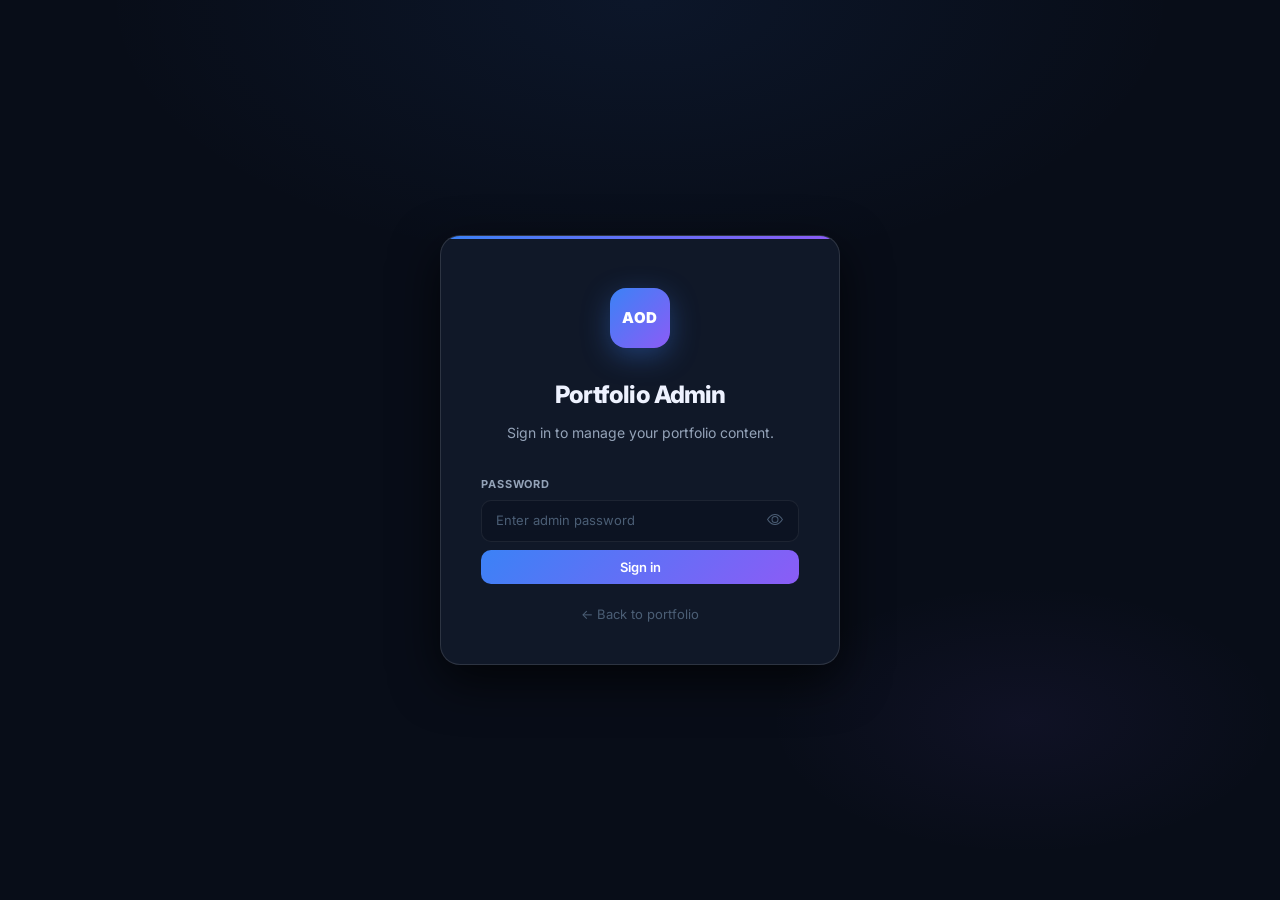
==== commit d48ec07f: "Admin dashboard full rebuild: toast system, confirm modal, 8 tabs, speaking/milestones CRUD, activit" ====
--- a/admin.html
+++ b/admin.html
@@ -12,6 +12,22 @@
 </head>
 <body>
 
+  <!-- TOAST CONTAINER -->
+  <div class="toast-container" id="toastContainer"></div>
+
+  <!-- CONFIRM MODAL -->
+  <div class="confirm-overlay" id="confirmOverlay" style="display:none;">
+    <div class="confirm-box">
+      <div class="confirm-icon" id="confirmIcon">⚠️</div>
+      <h3 id="confirmTitle">Are you sure?</h3>
+      <p id="confirmMsg">This action cannot be undone.</p>
+      <div class="confirm-actions">
+        <button class="btn-secondary" id="confirmCancel">Cancel</button>
+        <button class="btn-danger" id="confirmOk">Delete</button>
+      </div>
+    </div>
+  </div>
+
   <!-- ================================================
        LOGIN SCREEN
        ================================================ -->
@@ -23,12 +39,17 @@
       <form id="loginForm" autocomplete="off">
         <div class="field-group">
           <label for="adminPass">Password</label>
-          <input type="password" id="adminPass" placeholder="Enter admin password" autocomplete="current-password">
+          <div class="pass-wrap">
+            <input type="password" id="adminPass" placeholder="Enter admin password" autocomplete="current-password">
+            <button type="button" class="pass-toggle" id="passToggle" tabindex="-1">
+              <svg id="eyeIcon" width="16" height="16" viewBox="0 0 16 16" fill="currentColor"><path d="M16 8s-3-5.5-8-5.5S0 8 0 8s3 5.5 8 5.5S16 8 16 8zM1.173 8a13.133 13.133 0 011.66-2.043C4.12 4.668 5.88 3.5 8 3.5c2.12 0 3.879 1.168 5.168 2.457A13.133 13.133 0 0114.828 8c-.058.087-.122.183-.195.288-.335.48-.83 1.12-1.465 1.755C11.879 11.332 10.119 12.5 8 12.5c-2.12 0-3.879-1.168-5.168-2.457A13.134 13.134 0 011.172 8z"/><path d="M8 5.5a2.5 2.5 0 100 5 2.5 2.5 0 000-5zM4.5 8a3.5 3.5 0 117 0 3.5 3.5 0 01-7 0z"/></svg>
+            </button>
+          </div>
         </div>
         <div class="login-error" id="loginError">Incorrect password. Try again.</div>
         <button type="submit" class="btn-primary full-width">Sign in</button>
       </form>
-      <a href="index.html" class="back-link">&larr; Back to portfolio</a>
+      <a href="index.html" class="back-link">&#8592; Back to portfolio</a>
     </div>
   </div>
 
@@ -36,6 +57,9 @@
        ADMIN SHELL
        ================================================ -->
   <div class="admin-shell" id="adminShell" style="display:none;">
+
+    <!-- SIDEBAR OVERLAY (mobile) -->
+    <div class="sidebar-overlay" id="sidebarOverlay"></div>
 
     <!-- SIDEBAR -->
     <aside class="admin-sidebar" id="adminSidebar">
@@ -48,34 +72,62 @@
       </div>
 
       <nav class="sidebar-nav">
+        <div class="nav-group-label">Dashboard</div>
         <button class="nav-item active" data-tab="overview">
-          <svg width="14" height="14" viewBox="0 0 16 16" fill="currentColor"><rect x="1" y="1" width="6" height="6" rx="1"/><rect x="9" y="1" width="6" height="6" rx="1"/><rect x="1" y="9" width="6" height="6" rx="1"/><rect x="9" y="9" width="6" height="6" rx="1"/></svg>
+          <svg width="15" height="15" viewBox="0 0 16 16" fill="currentColor"><rect x="1" y="1" width="6" height="6" rx="1.5"/><rect x="9" y="1" width="6" height="6" rx="1.5"/><rect x="1" y="9" width="6" height="6" rx="1.5"/><rect x="9" y="9" width="6" height="6" rx="1.5"/></svg>
           Overview
         </button>
+
+        <div class="nav-group-label">Content</div>
         <button class="nav-item" data-tab="projects">
-          <svg width="14" height="14" viewBox="0 0 16 16" fill="currentColor"><path d="M2 3a1 1 0 011-1h10a1 1 0 011 1v2a1 1 0 01-1 1H3a1 1 0 01-1-1V3zm0 6a1 1 0 011-1h10a1 1 0 011 1v2a1 1 0 01-1 1H3a1 1 0 01-1-1V9z"/></svg>
-          Engineering Projects
+          <svg width="15" height="15" viewBox="0 0 16 16" fill="currentColor"><path d="M0 1.5A.5.5 0 01.5 1H2a.5.5 0 01.485.379L2.89 3H14.5a.5.5 0 01.491.592l-1.5 8A.5.5 0 0113 12H4a.5.5 0 01-.491-.408L2.01 3.607 1.61 2H.5a.5.5 0 01-.5-.5z"/></svg>
+          Projects
+          <span class="nav-badge" id="badge-projects">0</span>
         </button>
         <button class="nav-item" data-tab="webwork">
-          <svg width="14" height="14" viewBox="0 0 16 16" fill="currentColor"><path d="M0 3.5A1.5 1.5 0 011.5 2h13A1.5 1.5 0 0116 3.5v9A1.5 1.5 0 0114.5 14h-13A1.5 1.5 0 010 12.5v-9zm1.5-.5a.5.5 0 00-.5.5V5h14V3.5a.5.5 0 00-.5-.5h-13z"/></svg>
+          <svg width="15" height="15" viewBox="0 0 16 16" fill="currentColor"><path d="M0 3.5A1.5 1.5 0 011.5 2h13A1.5 1.5 0 0116 3.5v2A1.5 1.5 0 0114.5 7H1.5A1.5 1.5 0 010 5.5v-2zm1.5-.5a.5.5 0 00-.5.5v2a.5.5 0 00.5.5h13a.5.5 0 00.5-.5v-2a.5.5 0 00-.5-.5h-13zM0 10.5A1.5 1.5 0 011.5 9h13a1.5 1.5 0 011.5 1.5v2a1.5 1.5 0 01-1.5 1.5h-13A1.5 1.5 0 010 12.5v-2z"/></svg>
           Digital Work
+          <span class="nav-badge" id="badge-webwork">0</span>
         </button>
         <button class="nav-item" data-tab="skills">
-          <svg width="14" height="14" viewBox="0 0 16 16" fill="currentColor"><path d="M8 4a.5.5 0 01.5.5v3h3a.5.5 0 010 1h-3v3a.5.5 0 01-1 0v-3h-3a.5.5 0 010-1h3v-3A.5.5 0 018 4z"/><circle cx="8" cy="8" r="7" fill="none" stroke="currentColor" stroke-width="1.5"/></svg>
+          <svg width="15" height="15" viewBox="0 0 16 16" fill="currentColor"><path d="M7 2a1 1 0 011-1h1a1 1 0 011 1v1a4 4 0 010 7.874V13a1 1 0 01-1 1H8a1 1 0 01-1-1v-2.126A4 4 0 017 3V2z"/></svg>
           Skills
-        </button>
+          <span class="nav-badge" id="badge-skills">0</span>
+        </button>
+        <button class="nav-item" data-tab="speaking">
+          <svg width="15" height="15" viewBox="0 0 16 16" fill="currentColor"><path d="M8 15c4.418 0 8-3.134 8-7s-3.582-7-8-7-8 3.134-8 7c0 1.76.743 3.37 1.97 4.6-.097 1.016-.417 2.13-.771 2.966-.079.186.074.394.273.362 2.256-.37 3.597-.938 4.18-1.234A9.06 9.06 0 008 15z"/></svg>
+          Speaking
+          <span class="nav-badge" id="badge-speaking">0</span>
+        </button>
+        <button class="nav-item" data-tab="milestones">
+          <svg width="15" height="15" viewBox="0 0 16 16" fill="currentColor"><path d="M2.5 8a5.5 5.5 0 0 1 8.25-4.764.5.5 0 0 0 .5-.866A6.5 6.5 0 1 0 14.5 8a.5.5 0 0 0-1 0 5.5 5.5 0 1 1-11 0z"/><path d="M15.354 3.354a.5.5 0 0 0-.708-.708L8 9.293 5.354 6.646a.5.5 0 1 0-.708.708l3 3a.5.5 0 0 0 .708 0l7-7z"/></svg>
+          Milestones
+          <span class="nav-badge" id="badge-milestones">0</span>
+        </button>
+
+        <div class="nav-group-label">Files</div>
         <button class="nav-item" data-tab="cv">
-          <svg width="14" height="14" viewBox="0 0 16 16" fill="currentColor"><path d="M4 0a2 2 0 00-2 2v12a2 2 0 002 2h8a2 2 0 002-2V4.5L9.5 0H4zm5.5 1.5L13 5H9.5V1.5zM4.5 8h7a.5.5 0 010 1h-7a.5.5 0 010-1zm0 2h4a.5.5 0 010 1h-4a.5.5 0 010-1z"/></svg>
+          <svg width="15" height="15" viewBox="0 0 16 16" fill="currentColor"><path d="M4 0a2 2 0 0 0-2 2v12a2 2 0 0 0 2 2h8a2 2 0 0 0 2-2V4.5L9.5 0H4zm5.5 1.5L13 5H9.5V1.5zM4.5 8h7a.5.5 0 0 1 0 1h-7a.5.5 0 0 1 0-1zm0 2h4a.5.5 0 0 1 0 1h-4a.5.5 0 0 1 0-1z"/></svg>
           CV / Resume
+          <span class="cv-live-dot" id="cvLiveDot" style="display:none;"></span>
+        </button>
+
+        <div class="nav-group-label">System</div>
+        <button class="nav-item" data-tab="activity">
+          <svg width="15" height="15" viewBox="0 0 16 16" fill="currentColor"><path d="M8 3.5a.5.5 0 0 0-1 0V9a.5.5 0 0 0 .252.434l3.5 2a.5.5 0 0 0 .496-.868L8 8.71V3.5z"/><path d="M8 16A8 8 0 1 0 8 0a8 8 0 0 0 0 16zm7-8A7 7 0 1 1 1 8a7 7 0 0 1 14 0z"/></svg>
+          Activity Log
         </button>
         <button class="nav-item" data-tab="settings">
-          <svg width="14" height="14" viewBox="0 0 16 16" fill="currentColor"><path d="M8 4.754a3.246 3.246 0 100 6.492 3.246 3.246 0 000-6.492zM5.754 8a2.246 2.246 0 114.492 0 2.246 2.246 0 01-4.492 0z"/><path d="M9.796 1.343c-.527-1.79-3.065-1.79-3.592 0l-.094.319a.873.873 0 01-1.255.52l-.292-.16c-1.64-.892-3.433.902-2.54 2.541l.159.292a.873.873 0 01-.52 1.255l-.319.094c-1.79.527-1.79 3.065 0 3.592l.319.094a.873.873 0 01.52 1.255l-.16.292c-.892 1.64.901 3.434 2.541 2.54l.292-.159a.873.873 0 011.255.52l.094.319c.527 1.79 3.065 1.79 3.592 0l.094-.319a.873.873 0 011.255-.52l.292.16c1.64.893 3.434-.902 2.54-2.541l-.159-.292a.873.873 0 01.52-1.255l.319-.094c1.79-.527 1.79-3.065 0-3.592l-.319-.094a.873.873 0 01-.52-1.255l.16-.292c.893-1.64-.902-3.433-2.541-2.54l-.292.159a.873.873 0 01-1.255-.52l-.094-.319z"/></svg>
+          <svg width="15" height="15" viewBox="0 0 16 16" fill="currentColor"><path d="M9.405 1.05c-.413-1.4-2.397-1.4-2.81 0l-.1.34a1.464 1.464 0 0 1-2.105.872l-.31-.17c-1.283-.698-2.686.705-1.987 1.987l.169.311c.446.82.023 1.841-.872 2.105l-.34.1c-1.4.413-1.4 2.397 0 2.81l.34.1a1.464 1.464 0 0 1 .872 2.105l-.17.31c-.698 1.283.705 2.686 1.987 1.987l.311-.169a1.464 1.464 0 0 1 2.105.872l.1.34c.413 1.4 2.397 1.4 2.81 0l.1-.34a1.464 1.464 0 0 1 2.105-.872l.31.17c1.283.698 2.686-.705 1.987-1.987l-.169-.311a1.464 1.464 0 0 1 .872-2.105l.34-.1c1.4-.413 1.4-2.397 0-2.81l-.34-.1a1.464 1.464 0 0 1-.872-2.105l.17-.31c.698-1.283-.705-2.686-1.987-1.987l-.311.169a1.464 1.464 0 0 1-2.105-.872l-.1-.34zM8 10.93a2.929 2.929 0 1 1 0-5.86 2.929 2.929 0 0 1 0 5.858z"/></svg>
           Settings
         </button>
       </nav>
 
       <div class="sidebar-footer">
-        <a href="index.html" target="_blank" class="view-site-btn">View portfolio &nearr;</a>
+        <a href="https://alexander-portfolio-69333.web.app" target="_blank" class="view-site-btn">
+          <svg width="12" height="12" viewBox="0 0 16 16" fill="currentColor"><path d="M0 8a8 8 0 1 1 16 0A8 8 0 0 1 0 8zm7.5-6.923c-.67.204-1.335.82-1.887 1.855A7.97 7.97 0 0 0 5.145 4H7.5V1.077zM4.09 4a9.267 9.267 0 0 1 .64-1.539 6.7 6.7 0 0 1 .597-.933A7.025 7.025 0 0 0 2.255 4H4.09zm-.582 3.5c.03-.877.138-1.718.312-2.5H1.674a6.958 6.958 0 0 0-.656 2.5h2.49zM4.847 5a12.5 12.5 0 0 0-.338 2.5H7.5V5H4.847zM8.5 5v2.5h2.99a12.495 12.495 0 0 0-.337-2.5H8.5zM4.51 8.5a12.5 12.5 0 0 0 .337 2.5H7.5V8.5H4.51zm3.99 0V11h2.653c.187-.765.306-1.608.338-2.5H8.5zM5.145 12c.138.386.295.744.468 1.068.552 1.035 1.218 1.65 1.887 1.855V12H5.145zm.182 2.472a6.696 6.696 0 0 1-.597-.933A9.268 9.268 0 0 1 4.09 12H2.255a7.024 7.024 0 0 0 3.072 2.472zM3.82 11a13.652 13.652 0 0 1-.312-2.5h-2.49c.062.89.291 1.733.656 2.5H3.82zm6.853 3.472A7.024 7.024 0 0 0 13.745 12H11.91a9.27 9.27 0 0 1-.64 1.539 6.688 6.688 0 0 1-.597.933zM8.5 12v2.923c.67-.204 1.335-.82 1.887-1.855.173-.324.33-.682.468-1.068H8.5zm3.68-1h2.146c.365-.767.594-1.61.656-2.5h-2.49a13.65 13.65 0 0 1-.312 2.5zm2.802-3.5a6.959 6.959 0 0 0-.656-2.5H12.18c.174.782.282 1.623.312 2.5h2.49zM11.27 2.461c.247.464.462.98.64 1.539h1.835a7.024 7.024 0 0 0-3.072-2.472c.218.284.418.598.597.933zM10.855 4a7.966 7.966 0 0 0-.468-1.068C9.835 1.897 9.17 1.282 8.5 1.077V4h2.355z"/></svg>
+          View live site
+        </a>
         <button class="logout-btn" id="logoutBtn">Sign out</button>
       </div>
     </aside>
@@ -85,103 +137,150 @@
 
       <!-- TOPBAR -->
       <div class="admin-topbar">
-        <button class="mobile-menu-btn" id="mobileMenuBtn">
+        <button class="mobile-menu-btn" id="mobileMenuBtn" aria-label="Toggle sidebar">
           <svg width="18" height="18" viewBox="0 0 16 16" fill="currentColor"><path d="M2.5 4h11a.5.5 0 000-1h-11a.5.5 0 000 1zm0 4h11a.5.5 0 000-1h-11a.5.5 0 000 1zm0 4h11a.5.5 0 000-1h-11a.5.5 0 000 1z"/></svg>
         </button>
-        <div class="topbar-title" id="topbarTitle">Overview</div>
-        <div class="topbar-actions">
-          <span class="save-indicator" id="saveIndicator"></span>
-          <a href="https://alexander-portfolio-69333.web.app" target="_blank" class="btn-secondary">Live site &nearr;</a>
+        <div>
+          <div class="topbar-title" id="topbarTitle">Overview</div>
+          <div class="topbar-sub" id="topbarSub">Welcome back, Alexander</div>
+        </div>
+        <div class="topbar-right">
+          <div class="autosave-badge" id="autosaveBadge">
+            <span class="autosave-dot"></span>
+            Auto-saved
+          </div>
+          <a href="https://alexander-portfolio-69333.web.app" target="_blank" class="btn-secondary topbar-live-btn">
+            Live site &#8599;
+          </a>
         </div>
       </div>
 
+      <!-- DEPLOY BANNER -->
+      <div class="deploy-banner" id="deployBanner" style="display:none;">
+        <svg width="16" height="16" viewBox="0 0 16 16" fill="currentColor"><path d="M.5 9.9a.5.5 0 01.5.5v2.5a1 1 0 001 1h12a1 1 0 001-1v-2.5a.5.5 0 011 0v2.5a2 2 0 01-2 2H2a2 2 0 01-2-2v-2.5a.5.5 0 01.5-.5z"/><path d="M7.646 1.146a.5.5 0 01.708 0l3 3a.5.5 0 01-.708.708L8.5 2.707V11.5a.5.5 0 01-1 0V2.707L5.354 4.854a.5.5 0 11-.708-.708l3-3z"/></svg>
+        <span>You have unsaved changes. Run <code>firebase deploy --only hosting</code> after updating your files to push live.</span>
+        <button class="deploy-dismiss" id="deployDismiss">Dismiss</button>
+      </div>
+
       <!-- ================================================
            TAB: OVERVIEW
            ================================================ -->
       <section class="tab-panel active" id="tab-overview">
-        <div class="overview-grid">
+        <div class="overview-stats">
           <div class="stat-card blue">
-            <div class="stat-label">Engineering Projects</div>
+            <div class="stat-top">
+              <div class="stat-label">Projects</div>
+              <div class="stat-icon-box blue"><svg width="16" height="16" viewBox="0 0 16 16" fill="currentColor"><path d="M0 1.5A.5.5 0 01.5 1H2a.5.5 0 01.485.379L2.89 3H14.5a.5.5 0 01.491.592l-1.5 8A.5.5 0 0113 12H4a.5.5 0 01-.491-.408L2.01 3.607 1.61 2H.5a.5.5 0 01-.5-.5z"/></svg></div>
+            </div>
             <div class="stat-value" id="ov-projects">0</div>
-            <div class="stat-foot">in portfolio</div>
+            <div class="stat-foot">engineering projects</div>
           </div>
           <div class="stat-card gold">
-            <div class="stat-label">Digital Products</div>
+            <div class="stat-top">
+              <div class="stat-label">Digital Work</div>
+              <div class="stat-icon-box gold"><svg width="16" height="16" viewBox="0 0 16 16" fill="currentColor"><path d="M0 3.5A1.5 1.5 0 011.5 2h13A1.5 1.5 0 0116 3.5v2A1.5 1.5 0 0114.5 7H1.5A1.5 1.5 0 010 5.5v-2zm1.5-.5a.5.5 0 00-.5.5v2a.5.5 0 00.5.5h13a.5.5 0 00.5-.5v-2a.5.5 0 00-.5-.5h-13z"/></svg></div>
+            </div>
             <div class="stat-value" id="ov-webwork">0</div>
             <div class="stat-foot">live platforms</div>
           </div>
           <div class="stat-card purple">
-            <div class="stat-label">Skill Categories</div>
+            <div class="stat-top">
+              <div class="stat-label">Skills</div>
+              <div class="stat-icon-box purple"><svg width="16" height="16" viewBox="0 0 16 16" fill="currentColor"><path d="M7 2a1 1 0 011-1h1a1 1 0 011 1v1a4 4 0 010 7.874V13a1 1 0 01-1 1H8a1 1 0 01-1-1v-2.126A4 4 0 017 3V2z"/></svg></div>
+            </div>
             <div class="stat-value" id="ov-skills">0</div>
             <div class="stat-foot">capability areas</div>
           </div>
+          <div class="stat-card teal">
+            <div class="stat-top">
+              <div class="stat-label">Speaking</div>
+              <div class="stat-icon-box teal"><svg width="16" height="16" viewBox="0 0 16 16" fill="currentColor"><path d="M8 15c4.418 0 8-3.134 8-7s-3.582-7-8-7-8 3.134-8 7c0 1.76.743 3.37 1.97 4.6-.097 1.016-.417 2.13-.771 2.966-.079.186.074.394.273.362 2.256-.37 3.597-.938 4.18-1.234A9.06 9.06 0 008 15z"/></svg></div>
+            </div>
+            <div class="stat-value" id="ov-speaking">0</div>
+            <div class="stat-foot">talk entries</div>
+          </div>
           <div class="stat-card green">
-            <div class="stat-label">CV Status</div>
-            <div class="stat-value" id="ov-cv">-</div>
-            <div class="stat-foot" id="ov-cv-foot">not checked</div>
-          </div>
-        </div>
-
-        <div class="overview-quick">
-          <h2 class="section-label">Quick actions</h2>
-          <div class="quick-grid">
-            <button class="quick-card" onclick="switchTab('projects')">
-              <div class="quick-icon blue">
-                <svg width="20" height="20" viewBox="0 0 16 16" fill="currentColor"><path d="M8 4a.5.5 0 01.5.5v3h3a.5.5 0 010 1h-3v3a.5.5 0 01-1 0v-3h-3a.5.5 0 010-1h3v-3A.5.5 0 018 4z"/><circle cx="8" cy="8" r="7" fill="none" stroke="currentColor" stroke-width="1.5"/></svg>
-              </div>
-              <div>
-                <strong>Add project</strong>
-                <span>Engineering or research project</span>
-              </div>
-            </button>
-            <button class="quick-card" onclick="switchTab('webwork')">
-              <div class="quick-icon gold">
-                <svg width="20" height="20" viewBox="0 0 16 16" fill="currentColor"><path d="M8 4a.5.5 0 01.5.5v3h3a.5.5 0 010 1h-3v3a.5.5 0 01-1 0v-3h-3a.5.5 0 010-1h3v-3A.5.5 0 018 4z"/><circle cx="8" cy="8" r="7" fill="none" stroke="currentColor" stroke-width="1.5"/></svg>
-              </div>
-              <div>
-                <strong>Add digital product</strong>
-                <span>Web app or platform</span>
-              </div>
-            </button>
-            <button class="quick-card" onclick="switchTab('skills')">
-              <div class="quick-icon purple">
-                <svg width="20" height="20" viewBox="0 0 16 16" fill="currentColor"><path d="M8 4a.5.5 0 01.5.5v3h3a.5.5 0 010 1h-3v3a.5.5 0 01-1 0v-3h-3a.5.5 0 010-1h3v-3A.5.5 0 018 4z"/><circle cx="8" cy="8" r="7" fill="none" stroke="currentColor" stroke-width="1.5"/></svg>
-              </div>
-              <div>
-                <strong>Add skill</strong>
-                <span>New capability category</span>
-              </div>
-            </button>
-            <button class="quick-card" onclick="switchTab('cv')">
-              <div class="quick-icon green">
-                <svg width="20" height="20" viewBox="0 0 16 16" fill="currentColor"><path d="M.5 9.9a.5.5 0 01.5.5v2.5a1 1 0 001 1h12a1 1 0 001-1v-2.5a.5.5 0 011 0v2.5a2 2 0 01-2 2H2a2 2 0 01-2-2v-2.5a.5.5 0 01.5-.5z"/><path d="M7.646 1.146a.5.5 0 01.708 0l3 3a.5.5 0 01-.708.708L8.5 2.707V11.5a.5.5 0 01-1 0V2.707L5.354 4.854a.5.5 0 11-.708-.708l3-3z"/></svg>
-              </div>
-              <div>
-                <strong>Upload CV</strong>
-                <span>Update your downloadable CV</span>
-              </div>
-            </button>
-          </div>
-        </div>
-
-        <div class="overview-info">
-          <h2 class="section-label">How this admin works</h2>
-          <div class="info-grid">
-            <div class="info-card">
-              <h4>Add and edit content</h4>
-              <p>Use the tabs on the left to add or edit projects, digital products and skills. Each section shows a form where you fill in the details.</p>
-            </div>
-            <div class="info-card">
-              <h4>Copy and paste code</h4>
-              <p>After saving, each section generates ready-to-use code. Copy it and paste it into <code>index.html</code> or <code>script.js</code> in your portfolio folder.</p>
-            </div>
-            <div class="info-card">
+            <div class="stat-top">
+              <div class="stat-label">Milestones</div>
+              <div class="stat-icon-box green"><svg width="16" height="16" viewBox="0 0 16 16" fill="currentColor"><path d="M2.5 8a5.5 5.5 0 018.25-4.764.5.5 0 00.5-.866A6.5 6.5 0 1014.5 8a.5.5 0 00-1 0 5.5 5.5 0 11-11 0z"/><path d="M15.354 3.354a.5.5 0 00-.708-.708L8 9.293 5.354 6.646a.5.5 0 10-.708.708l3 3a.5.5 0 00.708 0l7-7z"/></svg></div>
+            </div>
+            <div class="stat-value" id="ov-milestones">0</div>
+            <div class="stat-foot">achievements</div>
+          </div>
+          <div class="stat-card red">
+            <div class="stat-top">
+              <div class="stat-label">CV Status</div>
+              <div class="stat-icon-box red"><svg width="16" height="16" viewBox="0 0 16 16" fill="currentColor"><path d="M4 0a2 2 0 00-2 2v12a2 2 0 002 2h8a2 2 0 002-2V4.5L9.5 0H4zm5.5 1.5L13 5H9.5V1.5z"/></svg></div>
+            </div>
+            <div class="stat-value" id="ov-cv" style="font-size:20px;">Checking...</div>
+            <div class="stat-foot" id="ov-cv-foot">cv availability</div>
+          </div>
+        </div>
+
+        <div class="ov-row">
+          <div class="quick-actions-card">
+            <h3>Quick actions</h3>
+            <div class="quick-grid">
+              <button class="quick-btn" onclick="switchTab('projects')">
+                <span class="qb-icon blue">+</span>
+                <span>Add project</span>
+              </button>
+              <button class="quick-btn" onclick="switchTab('webwork')">
+                <span class="qb-icon gold">+</span>
+                <span>Add digital product</span>
+              </button>
+              <button class="quick-btn" onclick="switchTab('skills')">
+                <span class="qb-icon purple">+</span>
+                <span>Add skill</span>
+              </button>
+              <button class="quick-btn" onclick="switchTab('speaking')">
+                <span class="qb-icon teal">+</span>
+                <span>Add talk</span>
+              </button>
+              <button class="quick-btn" onclick="switchTab('milestones')">
+                <span class="qb-icon green">+</span>
+                <span>Add milestone</span>
+              </button>
+              <button class="quick-btn" onclick="switchTab('cv')">
+                <span class="qb-icon red">&#8593;</span>
+                <span>Upload CV</span>
+              </button>
+            </div>
+          </div>
+
+          <div class="deploy-guide-card">
+            <h3>Deploy changes live</h3>
+            <p>After editing content here, update your source files and run this command in PowerShell from your portfolio folder:</p>
+            <div class="code-block">firebase deploy --only hosting</div>
+            <p style="margin-top:12px;">Your live site will update within seconds.</p>
+            <a href="https://alexander-portfolio-69333.web.app" target="_blank" class="btn-primary" style="margin-top:14px;display:inline-flex;gap:6px;">
+              Open live site &#8599;
+            </a>
+          </div>
+        </div>
+
+        <div class="how-it-works">
+          <h3>How this admin works</h3>
+          <div class="how-grid">
+            <div class="how-card">
+              <div class="how-num">1</div>
+              <h4>Edit content here</h4>
+              <p>Use the tabs on the left to add, edit or delete projects, digital products, skills, talks and milestones.</p>
+            </div>
+            <div class="how-card">
+              <div class="how-num">2</div>
+              <h4>Copy generated code</h4>
+              <p>Each section generates ready-to-use HTML or JavaScript. Copy it and paste into <code>index.html</code> or <code>script.js</code>.</p>
+            </div>
+            <div class="how-card">
+              <div class="how-num">3</div>
               <h4>Upload your CV</h4>
-              <p>Go to the CV tab, pick your PDF file, and follow the steps to place it in the right folder so the Download CV buttons on your portfolio work.</p>
-            </div>
-            <div class="info-card">
-              <h4>Deploy changes live</h4>
-              <p>After updating files, open PowerShell in your portfolio folder and run: <code>firebase deploy --only hosting</code></p>
+              <p>Go to CV tab, follow the steps to place <code>Alexander-Opoku-Dwumaah-CV.pdf</code> in the <code>cv/</code> folder.</p>
+            </div>
+            <div class="how-card">
+              <div class="how-num">4</div>
+              <h4>Deploy to Firebase</h4>
+              <p>Run <code>firebase deploy --only hosting</code> from your portfolio folder. Changes go live in seconds.</p>
             </div>
           </div>
         </div>
@@ -194,46 +293,44 @@
         <div class="panel-header">
           <div>
             <h2>Engineering Projects</h2>
-            <p>Add, edit or remove the project cards and their modal detail content.</p>
+            <p>Manage project cards and modal detail content shown on your portfolio.</p>
           </div>
           <button class="btn-primary" id="addProjectBtn">+ Add project</button>
         </div>
-
         <div class="item-list" id="projectList"></div>
-
         <div class="form-drawer" id="projectForm" style="display:none;">
-          <div class="form-drawer-header">
+          <div class="form-drawer-head">
             <h3 id="projectFormTitle">Add project</h3>
-            <button class="drawer-close" id="cancelProjectBtn2">&times;</button>
+            <button class="drawer-close" id="cancelProjectX">&times;</button>
           </div>
           <div class="form-grid">
             <div class="field-group">
-              <label>Project key <em>(no spaces, used in code)</em></label>
-              <input type="text" id="pKey" placeholder="e.g. newproject2026">
+              <label>Project key <em>no spaces, used in JS</em></label>
+              <input type="text" id="pKey" placeholder="e.g. gridproject2026">
             </div>
             <div class="field-group">
               <label>Display number</label>
               <input type="text" id="pNumber" placeholder="e.g. 07">
             </div>
             <div class="field-group span-2">
-              <label>Type / Category label</label>
+              <label>Type / Category</label>
               <input type="text" id="pType" placeholder="e.g. Engineering Research · 2026">
             </div>
             <div class="field-group span-2">
-              <label>Project title</label>
+              <label>Title</label>
               <input type="text" id="pTitle" placeholder="Full project title">
             </div>
             <div class="field-group span-2">
-              <label>Short description <em>(shown on the card)</em></label>
+              <label>Short description <em>shown on card</em></label>
               <textarea id="pDesc" rows="3" placeholder="Brief description visible on the portfolio page..."></textarea>
             </div>
             <div class="field-group span-2">
-              <label>Tags <em>(comma separated)</em></label>
+              <label>Tags <em>comma separated</em></label>
               <input type="text" id="pTags" placeholder="Smart Grid, Power Systems, Python">
             </div>
             <div class="field-group span-2">
-              <label>Full modal overview <em>(HTML supported)</em></label>
-              <textarea id="pBody" rows="8" placeholder="<p>Full project overview shown when the user clicks 'Read project overview'...</p>&#10;<ul><li>Key point one</li></ul>"></textarea>
+              <label>Full modal body <em>HTML supported</em></label>
+              <textarea id="pBody" rows="9" placeholder="<p>Full project overview shown in the popup modal...</p>&#10;<ul>&#10;  <li>Key point</li>&#10;</ul>"></textarea>
             </div>
             <div class="field-group">
               <label>Featured card?</label>
@@ -248,16 +345,15 @@
             <button class="btn-primary" id="saveProjectBtn">Save project</button>
           </div>
         </div>
-
         <div class="export-box" id="projectExport" style="display:none;">
-          <div class="export-header">
+          <div class="export-head">
             <div>
-              <h4>Generated code</h4>
-              <p>Copy this and paste it into the <code>projectData</code> object in <code>script.js</code></p>
-            </div>
-            <button class="btn-secondary copy-btn" data-target="projectExportCode">Copy</button>
-          </div>
-          <textarea id="projectExportCode" rows="16" readonly spellcheck="false"></textarea>
+              <h4>Generated code for <code>script.js</code></h4>
+              <p>Paste this into the <code>projectData</code> object in your script.js file.</p>
+            </div>
+            <button class="btn-copy" data-target="projectExportCode">Copy</button>
+          </div>
+          <textarea id="projectExportCode" rows="18" readonly spellcheck="false"></textarea>
         </div>
       </section>
 
@@ -268,22 +364,20 @@
         <div class="panel-header">
           <div>
             <h2>Digital Work</h2>
-            <p>Manage the web products and platforms shown in the Digital Work section.</p>
+            <p>Manage the web products shown in the Digital Work section.</p>
           </div>
           <button class="btn-primary" id="addWebBtn">+ Add product</button>
         </div>
-
         <div class="item-list" id="webList"></div>
-
         <div class="form-drawer" id="webForm" style="display:none;">
-          <div class="form-drawer-header">
+          <div class="form-drawer-head">
             <h3 id="webFormTitle">Add digital product</h3>
-            <button class="drawer-close" id="cancelWebBtn2">&times;</button>
+            <button class="drawer-close" id="cancelWebX">&times;</button>
           </div>
           <div class="form-grid">
             <div class="field-group">
               <label>Display index</label>
-              <input type="text" id="wIndex" placeholder="e.g. 06">
+              <input type="text" id="wIndex" placeholder="06">
             </div>
             <div class="field-group">
               <label>Type / Category</label>
@@ -291,18 +385,18 @@
             </div>
             <div class="field-group span-2">
               <label>Product name</label>
-              <input type="text" id="wName" placeholder="Product or platform name">
+              <input type="text" id="wName" placeholder="Platform or product name">
             </div>
             <div class="field-group span-2">
               <label>Description</label>
-              <textarea id="wDesc" rows="3" placeholder="What the product does and who it is for..."></textarea>
+              <textarea id="wDesc" rows="3" placeholder="What it does and who it is for..."></textarea>
             </div>
             <div class="field-group span-2">
               <label>Live site URL</label>
               <input type="url" id="wUrl" placeholder="https://your-product.web.app/">
             </div>
             <div class="field-group span-2">
-              <label>Footer label <em>(short description shown at bottom of card)</em></label>
+              <label>Footer label <em>short note shown at card bottom</em></label>
               <input type="text" id="wLabel" placeholder="e.g. Student learning platform">
             </div>
           </div>
@@ -311,16 +405,15 @@
             <button class="btn-primary" id="saveWebBtn">Save product</button>
           </div>
         </div>
-
         <div class="export-box" id="webExport" style="display:none;">
-          <div class="export-header">
+          <div class="export-head">
             <div>
-              <h4>Generated HTML</h4>
-              <p>Copy this and paste it inside the <code>web-grid</code> div in <code>index.html</code></p>
-            </div>
-            <button class="btn-secondary copy-btn" data-target="webExportCode">Copy</button>
-          </div>
-          <textarea id="webExportCode" rows="16" readonly spellcheck="false"></textarea>
+              <h4>Generated HTML for <code>index.html</code></h4>
+              <p>Paste inside the <code>web-grid</code> div in your index.html file.</p>
+            </div>
+            <button class="btn-copy" data-target="webExportCode">Copy</button>
+          </div>
+          <textarea id="webExportCode" rows="18" readonly spellcheck="false"></textarea>
         </div>
       </section>
 
@@ -331,17 +424,15 @@
         <div class="panel-header">
           <div>
             <h2>Skills and Capabilities</h2>
-            <p>Manage the capability cards shown in the Skills section of your portfolio.</p>
+            <p>Manage the capability cards in your portfolio Skills section.</p>
           </div>
           <button class="btn-primary" id="addSkillBtn">+ Add skill</button>
         </div>
-
         <div class="item-list" id="skillList"></div>
-
         <div class="form-drawer" id="skillForm" style="display:none;">
-          <div class="form-drawer-header">
-            <h3 id="skillFormTitle">Add skill category</h3>
-            <button class="drawer-close" id="cancelSkillBtn2">&times;</button>
+          <div class="form-drawer-head">
+            <h3 id="skillFormTitle">Add skill</h3>
+            <button class="drawer-close" id="cancelSkillX">&times;</button>
           </div>
           <div class="form-grid">
             <div class="field-group">
@@ -353,8 +444,8 @@
               <input type="text" id="sTitle" placeholder="e.g. Project Management">
             </div>
             <div class="field-group span-2">
-              <label>Description <em>(tools, technologies and areas covered)</em></label>
-              <textarea id="sDesc" rows="4" placeholder="List the specific tools, technologies and skills in this category..."></textarea>
+              <label>Description <em>tools, technologies and areas</em></label>
+              <textarea id="sDesc" rows="4" placeholder="List tools and technologies in this area..."></textarea>
             </div>
           </div>
           <div class="form-actions">
@@ -362,16 +453,115 @@
             <button class="btn-primary" id="saveSkillBtn">Save skill</button>
           </div>
         </div>
-
         <div class="export-box" id="skillExport" style="display:none;">
-          <div class="export-header">
+          <div class="export-head">
             <div>
-              <h4>Generated HTML</h4>
-              <p>Copy this and paste it inside the <code>skills-grid</code> div in <code>index.html</code></p>
-            </div>
-            <button class="btn-secondary copy-btn" data-target="skillExportCode">Copy</button>
+              <h4>Generated HTML for <code>index.html</code></h4>
+              <p>Paste inside the <code>skills-grid</code> div in your index.html file.</p>
+            </div>
+            <button class="btn-copy" data-target="skillExportCode">Copy</button>
           </div>
           <textarea id="skillExportCode" rows="12" readonly spellcheck="false"></textarea>
+        </div>
+      </section>
+
+      <!-- ================================================
+           TAB: SPEAKING
+           ================================================ -->
+      <section class="tab-panel" id="tab-speaking">
+        <div class="panel-header">
+          <div>
+            <h2>Speaking and Community</h2>
+            <p>Manage your invited talks, webinars and speaking engagements.</p>
+          </div>
+          <button class="btn-primary" id="addSpeakBtn">+ Add talk</button>
+        </div>
+        <div class="item-list" id="speakList"></div>
+        <div class="form-drawer" id="speakForm" style="display:none;">
+          <div class="form-drawer-head">
+            <h3 id="speakFormTitle">Add talk</h3>
+            <button class="drawer-close" id="cancelSpeakX">&times;</button>
+          </div>
+          <div class="form-grid">
+            <div class="field-group">
+              <label>Date <em>e.g. Aug 2026</em></label>
+              <input type="text" id="spDate" placeholder="e.g. Aug 2026">
+            </div>
+            <div class="field-group">
+              <label>Format</label>
+              <select id="spFormat">
+                <option value="Virtual">Virtual</option>
+                <option value="In-Person">In-Person</option>
+                <option value="Hybrid">Hybrid</option>
+              </select>
+            </div>
+            <div class="field-group span-2">
+              <label>Talk title</label>
+              <input type="text" id="spTitle" placeholder="Title of your talk or presentation">
+            </div>
+            <div class="field-group span-2">
+              <label>Event / Organisation</label>
+              <input type="text" id="spEvent" placeholder="e.g. GhIE UENR Students Chapter. Virtual.">
+            </div>
+          </div>
+          <div class="form-actions">
+            <button class="btn-secondary" id="cancelSpeakBtn">Cancel</button>
+            <button class="btn-primary" id="saveSpeakBtn">Save talk</button>
+          </div>
+        </div>
+        <div class="export-box" id="speakExport" style="display:none;">
+          <div class="export-head">
+            <div>
+              <h4>Generated HTML for <code>index.html</code></h4>
+              <p>Paste inside the <code>talk-list</code> div in your index.html file.</p>
+            </div>
+            <button class="btn-copy" data-target="speakExportCode">Copy</button>
+          </div>
+          <textarea id="speakExportCode" rows="14" readonly spellcheck="false"></textarea>
+        </div>
+      </section>
+
+      <!-- ================================================
+           TAB: MILESTONES
+           ================================================ -->
+      <section class="tab-panel" id="tab-milestones">
+        <div class="panel-header">
+          <div>
+            <h2>Milestones and Achievements</h2>
+            <p>Manage the milestone cards shown in your portfolio Milestones section.</p>
+          </div>
+          <button class="btn-primary" id="addMilestoneBtn">+ Add milestone</button>
+        </div>
+        <div class="item-list" id="milestoneList"></div>
+        <div class="form-drawer" id="milestoneForm" style="display:none;">
+          <div class="form-drawer-head">
+            <h3 id="milestoneFormTitle">Add milestone</h3>
+            <button class="drawer-close" id="cancelMilestoneX">&times;</button>
+          </div>
+          <div class="form-grid">
+            <div class="field-group">
+              <label>Value / Headline <em>e.g. First Class, 50+, 5</em></label>
+              <input type="text" id="mValue" placeholder="e.g. First Class">
+            </div>
+            <div class="field-group">
+              <label>Description</label>
+              <input type="text" id="mDesc" placeholder="e.g. CGPA 3.88 / 4.00 - BSc EEE">
+            </div>
+          </div>
+          <div class="form-actions">
+            <button class="btn-secondary" id="cancelMilestoneBtn">Cancel</button>
+            <button class="btn-primary" id="saveMilestoneBtn">Save milestone</button>
+          </div>
+        </div>
+        <div class="export-box" id="milestoneExport" style="display:none;">
+          <div class="export-head">
+            <div>
+              <h4>Generated HTML for <code>index.html</code></h4>
+              <p>Paste inside the <code>milestone-grid</code> div in your index.html file.</p>
+            </div>
+            <button class="btn-copy" data-target="milestoneExportCode">Copy</button>
+          </div>
+          <textarea id="milestoneExportCode" rows="12" readonly spellcheck="false"></textarea>
         </div>
       </section>
 
@@ -387,85 +577,97 @@
         </div>
 
         <div class="cv-layout">
-
-          <!-- Upload area -->
-          <div class="cv-upload-card">
-            <h3>Upload your CV</h3>
-            <p>Select your CV PDF file below. The file will be read and you will get instructions to place it correctly so the Download CV buttons on your portfolio work.</p>
-
-            <div class="cv-drop-area" id="cvDropArea">
-              <div class="cv-drop-icon">📄</div>
-              <div class="cv-drop-title" id="cvDropTitle">Click to choose your CV PDF</div>
-              <div class="cv-drop-sub" id="cvDropSub">or drag and drop your file here</div>
-              <input type="file" id="cvFileInput" accept=".pdf" style="display:none;">
-            </div>
-
-            <div class="cv-file-info" id="cvFileInfo" style="display:none;">
-              <div class="cv-file-row">
+          <div class="cv-col-left">
+            <!-- Upload -->
+            <div class="cv-card">
+              <h3>Select your CV file</h3>
+              <p>Choose your CV PDF. This shows you how to place it correctly so the Download CV buttons work on your live site.</p>
+              <div class="cv-drop" id="cvDropArea">
+                <div class="cv-drop-icon">📄</div>
+                <div class="cv-drop-title">Click to choose PDF or drag here</div>
+                <div class="cv-drop-sub">Only PDF files accepted</div>
+                <input type="file" id="cvFileInput" accept=".pdf" style="display:none;">
+              </div>
+              <div class="cv-file-selected" id="cvFileSelected" style="display:none;">
                 <span class="cv-file-icon">📄</span>
-                <div>
-                  <div class="cv-file-name" id="cvFileName"></div>
-                  <div class="cv-file-size" id="cvFileSize"></div>
+                <div class="cv-file-details">
+                  <div class="cv-file-name" id="cvFileName">-</div>
+                  <div class="cv-file-size" id="cvFileSize">-</div>
                 </div>
-                <button class="cv-remove-btn" id="cvRemoveBtn">&times;</button>
+                <button class="cv-file-remove" id="cvRemoveBtn">&times;</button>
               </div>
             </div>
-          </div>
-
-          <!-- Steps -->
-          <div class="cv-steps-card">
-            <h3>How to get it live</h3>
-
-            <div class="step-list">
-              <div class="step-item">
-                <div class="step-num">1</div>
-                <div class="step-content">
-                  <h4>Save your file with this exact name</h4>
-                  <div class="code-block">Alexander-Opoku-Dwumaah-CV.pdf</div>
+
+            <!-- Status check -->
+            <div class="cv-card">
+              <h3>Check live availability</h3>
+              <p>Test whether your CV is currently accessible on your deployed portfolio site.</p>
+              <button class="btn-primary" id="checkCvBtn">Check availability</button>
+              <div class="cv-result" id="cvResult" style="display:none;"></div>
+            </div>
+
+            <!-- Direct link -->
+            <div class="cv-card">
+              <h3>Direct download link</h3>
+              <p>Share this link so anyone can download your CV directly.</p>
+              <div class="code-block" id="cvDirectLink">https://alexander-portfolio-69333.web.app/cv/Alexander-Opoku-Dwumaah-CV.pdf</div>
+              <button class="btn-secondary" style="margin-top:12px;" id="copyCvLinkBtn">Copy link</button>
+              <input type="text" id="cvLinkInput" value="https://alexander-portfolio-69333.web.app/cv/Alexander-Opoku-Dwumaah-CV.pdf" style="position:fixed;top:-9999px;opacity:0;">
+            </div>
+          </div>
+
+          <div class="cv-col-right">
+            <div class="cv-card">
+              <h3>How to get your CV live</h3>
+              <div class="step-list">
+                <div class="step-row">
+                  <div class="step-num">1</div>
+                  <div>
+                    <h4>Name your file exactly as shown</h4>
+                    <div class="code-block">Alexander-Opoku-Dwumaah-CV.pdf</div>
+                  </div>
+                </div>
+                <div class="step-row">
+                  <div class="step-num">2</div>
+                  <div>
+                    <h4>Place the file in your cv folder</h4>
+                    <div class="code-block">C:\Users\aleks\Desktop\WebDev_1\portfolio\cv\</div>
+                  </div>
+                </div>
+                <div class="step-row">
+                  <div class="step-num">3</div>
+                  <div>
+                    <h4>Open PowerShell in your portfolio folder and run</h4>
+                    <div class="code-block">firebase deploy --only hosting</div>
+                  </div>
+                </div>
+                <div class="step-row">
+                  <div class="step-num">4</div>
+                  <div>
+                    <h4>Test the download button on your live site</h4>
+                    <p>Visit the portfolio, click "Download CV" and confirm the file saves correctly.</p>
+                    <a href="https://alexander-portfolio-69333.web.app/#contact" target="_blank" class="btn-secondary" style="display:inline-flex;margin-top:10px;">Open contact section &#8599;</a>
+                  </div>
                 </div>
               </div>
-              <div class="step-item">
-                <div class="step-num">2</div>
-                <div class="step-content">
-                  <h4>Copy the file into this folder</h4>
-                  <div class="code-block">C:\Users\aleks\Desktop\WebDev_1\portfolio\cv\</div>
-                </div>
-              </div>
-              <div class="step-item">
-                <div class="step-num">3</div>
-                <div class="step-content">
-                  <h4>Open PowerShell in your portfolio folder and run</h4>
-                  <div class="code-block">firebase deploy --only hosting</div>
-                </div>
-              </div>
-              <div class="step-item">
-                <div class="step-num">4</div>
-                <div class="step-content">
-                  <h4>Test the download button</h4>
-                  <p>Visit your live portfolio and click "Download CV" to confirm the file downloads correctly.</p>
-                  <a href="https://alexander-portfolio-69333.web.app/#contact" target="_blank" class="btn-secondary" style="margin-top:10px;display:inline-flex;">Open live site &nearr;</a>
-                </div>
-              </div>
-            </div>
-          </div>
-
-          <!-- Status check -->
-          <div class="cv-check-card">
-            <h3>Check if CV is live</h3>
-            <p>Test whether the CV file is currently accessible on your deployed site.</p>
-            <button class="btn-primary" id="checkCvBtn">Check CV availability</button>
-            <div class="cv-result" id="cvResult" style="display:none;"></div>
-          </div>
-
-          <!-- Current CV link -->
-          <div class="cv-link-card">
-            <h3>Direct CV link</h3>
-            <p>Share this link directly so people can download your CV from anywhere.</p>
-            <div class="code-block selectable">https://alexander-portfolio-69333.web.app/cv/Alexander-Opoku-Dwumaah-CV.pdf</div>
-            <button class="btn-secondary copy-btn" data-target="cvLinkText" style="margin-top:12px;" id="copyCvLink">Copy link</button>
-            <input type="text" id="cvLinkText" value="https://alexander-portfolio-69333.web.app/cv/Alexander-Opoku-Dwumaah-CV.pdf" style="position:absolute;opacity:0;pointer-events:none;">
-          </div>
-
+            </div>
+          </div>
+        </div>
+      </section>
+
+      <!-- ================================================
+           TAB: ACTIVITY LOG
+           ================================================ -->
+      <section class="tab-panel" id="tab-activity">
+        <div class="panel-header">
+          <div>
+            <h2>Activity Log</h2>
+            <p>A record of changes made in this admin session.</p>
+          </div>
+          <button class="btn-secondary" id="clearActivityBtn">Clear log</button>
+        </div>
+        <div class="activity-list" id="activityList">
+          <div class="activity-empty">No activity yet. Start editing your portfolio content.</div>
         </div>
       </section>
 
@@ -476,60 +678,37 @@
         <div class="panel-header">
           <div>
             <h2>Settings</h2>
-            <p>Admin password, portfolio links and data management.</p>
+            <p>Manage your admin password, portfolio links and data.</p>
           </div>
         </div>
 
         <div class="settings-layout">
-
           <div class="settings-card">
             <h3>Change admin password</h3>
-            <p>Update the password used to access this admin dashboard.</p>
-            <div class="field-group">
-              <label>Current password</label>
-              <input type="password" id="currentPass" placeholder="Current password">
-            </div>
-            <div class="field-group">
-              <label>New password <em>(min 8 characters)</em></label>
-              <input type="password" id="newPass" placeholder="New password">
-            </div>
-            <div class="field-group">
-              <label>Confirm new password</label>
-              <input type="password" id="confirmPass" placeholder="Repeat new password">
-            </div>
+            <p>Update the password used to access this admin panel. Min 8 characters.</p>
+            <div class="field-group"><label>Current password</label><input type="password" id="currentPass" placeholder="Current password"></div>
+            <div class="field-group"><label>New password</label><input type="password" id="newPass" placeholder="New password"></div>
+            <div class="field-group"><label>Confirm new password</label><input type="password" id="confirmPass" placeholder="Repeat new password"></div>
             <div class="settings-msg" id="passMsg"></div>
             <button class="btn-primary" id="changePassBtn">Update password</button>
           </div>
 
           <div class="settings-card">
             <h3>Portfolio links</h3>
-            <p>Quick access to your portfolio management tools.</p>
+            <p>Quick access to all portfolio tools.</p>
             <div class="link-list">
-              <a href="https://alexander-portfolio-69333.web.app" target="_blank" class="settings-link">
-                <span>Live portfolio</span>
-                <svg width="12" height="12" viewBox="0 0 16 16" fill="currentColor"><path d="M8.636 3.5a.5.5 0 00-.5-.5H1.5A1.5 1.5 0 000 4.5v10A1.5 1.5 0 001.5 16h10a1.5 1.5 0 001.5-1.5V7.864a.5.5 0 00-1 0V14.5a.5.5 0 01-.5.5h-10a.5.5 0 01-.5-.5v-10a.5.5 0 01.5-.5h6.636a.5.5 0 00.5-.5z"/><path d="M16 .5a.5.5 0 00-.5-.5h-5a.5.5 0 000 1h3.793L6.146 9.146a.5.5 0 10.708.708L15 1.707V5.5a.5.5 0 001 0v-5z"/></svg>
-              </a>
-              <a href="https://console.firebase.google.com/project/alexander-portfolio-69333/hosting" target="_blank" class="settings-link">
-                <span>Firebase Hosting Console</span>
-                <svg width="12" height="12" viewBox="0 0 16 16" fill="currentColor"><path d="M8.636 3.5a.5.5 0 00-.5-.5H1.5A1.5 1.5 0 000 4.5v10A1.5 1.5 0 001.5 16h10a1.5 1.5 0 001.5-1.5V7.864a.5.5 0 00-1 0V14.5a.5.5 0 01-.5.5h-10a.5.5 0 01-.5-.5v-10a.5.5 0 01.5-.5h6.636a.5.5 0 00.5-.5z"/><path d="M16 .5a.5.5 0 00-.5-.5h-5a.5.5 0 000 1h3.793L6.146 9.146a.5.5 0 10.708.708L15 1.707V5.5a.5.5 0 001 0v-5z"/></svg>
-              </a>
-              <a href="https://github.com/alexanderodwumaah-blip/alexander-portfolio" target="_blank" class="settings-link">
-                <span>GitHub Repository</span>
-                <svg width="12" height="12" viewBox="0 0 16 16" fill="currentColor"><path d="M8.636 3.5a.5.5 0 00-.5-.5H1.5A1.5 1.5 0 000 4.5v10A1.5 1.5 0 001.5 16h10a1.5 1.5 0 001.5-1.5V7.864a.5.5 0 00-1 0V14.5a.5.5 0 01-.5.5h-10a.5.5 0 01-.5-.5v-10a.5.5 0 01.5-.5h6.636a.5.5 0 00.5-.5z"/><path d="M16 .5a.5.5 0 00-.5-.5h-5a.5.5 0 000 1h3.793L6.146 9.146a.5.5 0 10.708.708L15 1.707V5.5a.5.5 0 001 0v-5z"/></svg>
-              </a>
-              <a href="index.html" target="_blank" class="settings-link">
-                <span>Portfolio (local preview)</span>
-                <svg width="12" height="12" viewBox="0 0 16 16" fill="currentColor"><path d="M8.636 3.5a.5.5 0 00-.5-.5H1.5A1.5 1.5 0 000 4.5v10A1.5 1.5 0 001.5 16h10a1.5 1.5 0 001.5-1.5V7.864a.5.5 0 00-1 0V14.5a.5.5 0 01-.5.5h-10a.5.5 0 01-.5-.5v-10a.5.5 0 01.5-.5h6.636a.5.5 0 00.5-.5z"/><path d="M16 .5a.5.5 0 00-.5-.5h-5a.5.5 0 000 1h3.793L6.146 9.146a.5.5 0 10.708.708L15 1.707V5.5a.5.5 0 001 0v-5z"/></svg>
-              </a>
+              <a href="https://alexander-portfolio-69333.web.app" target="_blank" class="settings-link"><span>Live portfolio</span><svg width="11" height="11" viewBox="0 0 16 16" fill="currentColor"><path d="M8.636 3.5a.5.5 0 00-.5-.5H1.5A1.5 1.5 0 000 4.5v10A1.5 1.5 0 001.5 16h10a1.5 1.5 0 001.5-1.5V7.864a.5.5 0 00-1 0V14.5a.5.5 0 01-.5.5h-10a.5.5 0 01-.5-.5v-10a.5.5 0 01.5-.5h6.636a.5.5 0 00.5-.5z"/><path d="M16 .5a.5.5 0 00-.5-.5h-5a.5.5 0 000 1h3.793L6.146 9.146a.5.5 0 10.708.708L15 1.707V5.5a.5.5 0 001 0v-5z"/></svg></a>
+              <a href="https://console.firebase.google.com/project/alexander-portfolio-69333/hosting" target="_blank" class="settings-link"><span>Firebase Hosting</span><svg width="11" height="11" viewBox="0 0 16 16" fill="currentColor"><path d="M8.636 3.5a.5.5 0 00-.5-.5H1.5A1.5 1.5 0 000 4.5v10A1.5 1.5 0 001.5 16h10a1.5 1.5 0 001.5-1.5V7.864a.5.5 0 00-1 0V14.5a.5.5 0 01-.5.5h-10a.5.5 0 01-.5-.5v-10a.5.5 0 01.5-.5h6.636a.5.5 0 00.5-.5z"/><path d="M16 .5a.5.5 0 00-.5-.5h-5a.5.5 0 000 1h3.793L6.146 9.146a.5.5 0 10.708.708L15 1.707V5.5a.5.5 0 001 0v-5z"/></svg></a>
+              <a href="https://github.com/alexanderodwumaah-blip/alexander-portfolio" target="_blank" class="settings-link"><span>GitHub Repository</span><svg width="11" height="11" viewBox="0 0 16 16" fill="currentColor"><path d="M8.636 3.5a.5.5 0 00-.5-.5H1.5A1.5 1.5 0 000 4.5v10A1.5 1.5 0 001.5 16h10a1.5 1.5 0 001.5-1.5V7.864a.5.5 0 00-1 0V14.5a.5.5 0 01-.5.5h-10a.5.5 0 01-.5-.5v-10a.5.5 0 01.5-.5h6.636a.5.5 0 00.5-.5z"/><path d="M16 .5a.5.5 0 00-.5-.5h-5a.5.5 0 000 1h3.793L6.146 9.146a.5.5 0 10.708.708L15 1.707V5.5a.5.5 0 001 0v-5z"/></svg></a>
+              <a href="index.html" target="_blank" class="settings-link"><span>Local portfolio preview</span><svg width="11" height="11" viewBox="0 0 16 16" fill="currentColor"><path d="M8.636 3.5a.5.5 0 00-.5-.5H1.5A1.5 1.5 0 000 4.5v10A1.5 1.5 0 001.5 16h10a1.5 1.5 0 001.5-1.5V7.864a.5.5 0 00-1 0V14.5a.5.5 0 01-.5.5h-10a.5.5 0 01-.5-.5v-10a.5.5 0 01.5-.5h6.636a.5.5 0 00.5-.5z"/><path d="M16 .5a.5.5 0 00-.5-.5h-5a.5.5 0 000 1h3.793L6.146 9.146a.5.5 0 10.708.708L15 1.707V5.5a.5.5 0 001 0v-5z"/></svg></a>
             </div>
           </div>
 
           <div class="settings-card danger-card">
             <h3>Reset all admin data</h3>
-            <p>Clears all locally stored data (projects, skills, digital work) and reloads the defaults from the portfolio. This does not affect your live site.</p>
+            <p>Clears all locally stored data and resets to portfolio defaults. Your live site is not affected until you deploy.</p>
             <button class="btn-danger" id="resetDataBtn">Reset all data</button>
           </div>
-
         </div>
       </section>
 
--- a/admin.css
+++ b/admin.css
@@ -3,46 +3,68 @@
    ============================================================ */
 
 :root {
-  --bg:         #0a0f1a;
-  --bg2:        #0f1623;
-  --bg3:        #131c2e;
-  --bg4:        #192338;
-  --border:     rgba(255,255,255,0.08);
-  --border2:    rgba(59,130,246,0.2);
-  --blue:       #3b82f6;
-  --blue-dim:   rgba(59,130,246,0.12);
-  --gold:       #f59e0b;
-  --gold-dim:   rgba(245,158,11,0.12);
-  --purple:     #8b5cf6;
-  --purple-dim: rgba(139,92,246,0.12);
-  --green:      #22c55e;
-  --green-dim:  rgba(34,197,94,0.12);
-  --red:        #ef4444;
-  --red-dim:    rgba(239,68,68,0.1);
-  --text:       #f0f4ff;
-  --text2:      #94a3b8;
-  --text3:      #64748b;
-  --radius:     10px;
-  --radius-lg:  16px;
-  --sidebar:    250px;
-  --topbar:     60px;
-}
-
-*, *::before, *::after { box-sizing: border-box; margin: 0; padding: 0; }
+  --bg:           #080d18;
+  --bg2:          #0c1322;
+  --bg3:          #101828;
+  --bg4:          #141f30;
+  --bg5:          #1a2740;
+  --border:       rgba(255,255,255,0.07);
+  --border2:      rgba(255,255,255,0.12);
+  --blue:         #3b82f6;
+  --blue2:        #60a5fa;
+  --blue-dim:     rgba(59,130,246,0.1);
+  --blue-border:  rgba(59,130,246,0.25);
+  --gold:         #f59e0b;
+  --gold2:        #fbbf24;
+  --gold-dim:     rgba(245,158,11,0.1);
+  --gold-border:  rgba(245,158,11,0.25);
+  --purple:       #8b5cf6;
+  --purple2:      #a78bfa;
+  --purple-dim:   rgba(139,92,246,0.1);
+  --teal:         #14b8a6;
+  --teal2:        #2dd4bf;
+  --teal-dim:     rgba(20,184,166,0.1);
+  --green:        #22c55e;
+  --green2:       #4ade80;
+  --green-dim:    rgba(34,197,94,0.1);
+  --green-border: rgba(34,197,94,0.25);
+  --red:          #ef4444;
+  --red2:         #f87171;
+  --red-dim:      rgba(239,68,68,0.1);
+  --red-border:   rgba(239,68,68,0.25);
+  --text:         #eef2ff;
+  --text2:        #94a3b8;
+  --text3:        #4b5e75;
+  --radius:       10px;
+  --radius-lg:    16px;
+  --sidebar-w:    252px;
+  --topbar-h:     64px;
+  --shadow:       0 4px 24px rgba(0,0,0,0.5);
+  --shadow-lg:    0 16px 48px rgba(0,0,0,0.7);
+}
+
+/* ============================================================
+   RESET
+   ============================================================ */
+*, *::before, *::after {
+  box-sizing: border-box;
+  margin: 0;
+  padding: 0;
+}
 
 html, body {
   height: 100%;
-  font-family: 'Inter', system-ui, sans-serif;
+  font-family: 'Inter', system-ui, -apple-system, sans-serif;
   background: var(--bg);
   color: var(--text);
   font-size: 14px;
   line-height: 1.6;
   -webkit-font-smoothing: antialiased;
+  -moz-osx-font-smoothing: grayscale;
 }
 
 a { color: inherit; text-decoration: none; }
 button { font-family: inherit; cursor: pointer; }
-
 input, textarea, select {
   font-family: inherit;
   font-size: 13px;
@@ -53,19 +75,148 @@
   padding: 10px 14px;
   width: 100%;
   outline: none;
-  transition: border-color 150ms;
+  transition: border-color 150ms, box-shadow 150ms;
   line-height: 1.5;
 }
-input:focus, textarea:focus, select:focus { border-color: var(--blue); }
+input:focus, textarea:focus, select:focus {
+  border-color: var(--blue);
+  box-shadow: 0 0 0 3px rgba(59,130,246,0.12);
+}
+input::placeholder, textarea::placeholder { color: var(--text3); }
 textarea { resize: vertical; }
-select option { background: var(--bg2); }
+select { cursor: pointer; }
+select option { background: var(--bg3); }
+code {
+  font-family: 'Courier New', Courier, monospace;
+  font-size: 12px;
+  background: var(--bg5);
+  padding: 1px 6px;
+  border-radius: 4px;
+  color: var(--blue2);
+}
 
 ::-webkit-scrollbar { width: 5px; height: 5px; }
 ::-webkit-scrollbar-track { background: transparent; }
-::-webkit-scrollbar-thumb { background: var(--bg4); border-radius: 3px; }
-
-/* ============================================================
-   LOGIN
+::-webkit-scrollbar-thumb { background: var(--bg5); border-radius: 3px; }
+::-webkit-scrollbar-thumb:hover { background: var(--blue); }
+
+/* ============================================================
+   TOAST NOTIFICATIONS
+   ============================================================ */
+.toast-container {
+  position: fixed;
+  bottom: 24px;
+  right: 24px;
+  z-index: 9999;
+  display: flex;
+  flex-direction: column;
+  gap: 10px;
+  pointer-events: none;
+}
+
+.toast {
+  display: flex;
+  align-items: center;
+  gap: 12px;
+  min-width: 280px;
+  max-width: 380px;
+  padding: 14px 18px;
+  border-radius: var(--radius-lg);
+  background: var(--bg4);
+  border: 1px solid var(--border2);
+  box-shadow: var(--shadow-lg);
+  pointer-events: all;
+  animation: toastIn 300ms cubic-bezier(0.34,1.56,0.64,1) forwards;
+  font-size: 13px;
+  font-weight: 500;
+}
+
+.toast.removing {
+  animation: toastOut 250ms ease forwards;
+}
+
+.toast-icon {
+  font-size: 18px;
+  flex-shrink: 0;
+}
+
+.toast-msg {
+  flex: 1;
+  color: var(--text);
+}
+
+.toast.success { border-left: 3px solid var(--green); }
+.toast.error   { border-left: 3px solid var(--red); }
+.toast.info    { border-left: 3px solid var(--blue); }
+.toast.warning { border-left: 3px solid var(--gold); }
+
+@keyframes toastIn {
+  from { opacity: 0; transform: translateY(16px) scale(0.95); }
+  to   { opacity: 1; transform: translateY(0) scale(1); }
+}
+@keyframes toastOut {
+  from { opacity: 1; transform: translateY(0) scale(1); }
+  to   { opacity: 0; transform: translateY(8px) scale(0.95); }
+}
+
+/* ============================================================
+   CONFIRM MODAL
+   ============================================================ */
+.confirm-overlay {
+  position: fixed;
+  inset: 0;
+  z-index: 1000;
+  background: rgba(5, 8, 20, 0.85);
+  backdrop-filter: blur(6px);
+  display: flex;
+  align-items: center;
+  justify-content: center;
+  padding: 24px;
+  animation: fadeIn 180ms ease;
+}
+
+.confirm-box {
+  background: var(--bg3);
+  border: 1px solid var(--border2);
+  border-radius: var(--radius-lg);
+  padding: 36px 32px 28px;
+  width: 100%;
+  max-width: 380px;
+  text-align: center;
+  box-shadow: var(--shadow-lg);
+  animation: slideUp 220ms cubic-bezier(0.34,1.56,0.64,1);
+}
+
+.confirm-icon {
+  font-size: 36px;
+  margin-bottom: 16px;
+}
+
+.confirm-box h3 {
+  font-size: 18px;
+  font-weight: 800;
+  margin-bottom: 10px;
+  letter-spacing: -0.03em;
+}
+
+.confirm-box p {
+  font-size: 14px;
+  color: var(--text2);
+  margin-bottom: 24px;
+  line-height: 1.6;
+}
+
+.confirm-actions {
+  display: flex;
+  gap: 10px;
+  justify-content: center;
+}
+
+@keyframes fadeIn  { from { opacity: 0; } to { opacity: 1; } }
+@keyframes slideUp { from { opacity: 0; transform: translateY(20px) scale(0.96); } to { opacity: 1; transform: translateY(0) scale(1); } }
+
+/* ============================================================
+   LOGIN SCREEN
    ============================================================ */
 .login-screen {
   min-height: 100vh;
@@ -74,17 +225,19 @@
   justify-content: center;
   padding: 24px;
   background: var(--bg);
-  background-image: radial-gradient(ellipse 80% 60% at 50% 0%, rgba(59,130,246,0.08) 0%, transparent 60%);
+  background-image:
+    radial-gradient(ellipse 70% 50% at 50% 0%, rgba(59,130,246,0.08) 0%, transparent 60%),
+    radial-gradient(ellipse 40% 30% at 80% 80%, rgba(139,92,246,0.06) 0%, transparent 50%);
 }
 
 .login-card {
   width: 100%;
   max-width: 400px;
   background: var(--bg3);
-  border: 1px solid var(--border);
-  border-radius: var(--radius-lg);
-  padding: 48px 40px 40px;
-  box-shadow: 0 24px 64px rgba(0,0,0,0.6);
+  border: 1px solid var(--border2);
+  border-radius: 20px;
+  padding: 52px 40px 40px;
+  box-shadow: var(--shadow-lg);
   position: relative;
   overflow: hidden;
 }
@@ -94,45 +247,73 @@
   position: absolute;
   top: 0; left: 0; right: 0;
   height: 3px;
-  background: linear-gradient(90deg, var(--blue), var(--purple));
+  background: linear-gradient(90deg, var(--blue), var(--purple), var(--blue));
+  background-size: 200% 100%;
+  animation: shimmer 3s linear infinite;
+}
+
+@keyframes shimmer {
+  0%   { background-position: 0% 0%; }
+  100% { background-position: 200% 0%; }
 }
 
 .login-logo {
-  width: 56px;
-  height: 56px;
-  border-radius: 14px;
+  width: 60px;
+  height: 60px;
+  border-radius: 16px;
   background: linear-gradient(135deg, var(--blue), var(--purple));
   display: grid;
   place-items: center;
-  font-size: 14px;
+  font-size: 15px;
   font-weight: 900;
   letter-spacing: 0.05em;
   color: #fff;
   margin: 0 auto 28px;
-  box-shadow: 0 8px 24px rgba(59,130,246,0.3);
+  box-shadow: 0 8px 28px rgba(59,130,246,0.35);
 }
 
 .login-card h1 {
   text-align: center;
   font-size: 24px;
   font-weight: 800;
-  letter-spacing: -0.03em;
+  letter-spacing: -0.04em;
   margin-bottom: 8px;
 }
 
 .login-card > p {
   text-align: center;
-  color: var(--text2);
   font-size: 14px;
+  color: var(--text2);
   margin-bottom: 32px;
 }
+
+.pass-wrap {
+  position: relative;
+}
+
+.pass-wrap input {
+  padding-right: 44px;
+}
+
+.pass-toggle {
+  position: absolute;
+  right: 12px;
+  top: 50%;
+  transform: translateY(-50%);
+  background: transparent;
+  border: none;
+  color: var(--text3);
+  padding: 4px;
+  transition: color 150ms;
+}
+.pass-toggle:hover { color: var(--text2); }
 
 .login-error {
   display: none;
   font-size: 13px;
-  color: var(--red);
+  color: var(--red2);
   background: var(--red-dim);
-  border: 1px solid rgba(239,68,68,0.2);
+  border: 1px solid var(--red-border);
   border-radius: var(--radius);
   padding: 10px 14px;
   margin-bottom: 12px;
@@ -154,13 +335,21 @@
    ============================================================ */
 .admin-shell {
   display: grid;
-  grid-template-columns: var(--sidebar) 1fr;
+  grid-template-columns: var(--sidebar-w) 1fr;
   min-height: 100vh;
 }
 
 /* ============================================================
    SIDEBAR
    ============================================================ */
+.sidebar-overlay {
+  display: none;
+  position: fixed;
+  inset: 0;
+  background: rgba(5, 8, 20, 0.7);
+  z-index: 39;
+}
+
 .admin-sidebar {
   background: var(--bg2);
   border-right: 1px solid var(--border);
@@ -171,13 +360,14 @@
   top: 0;
   overflow-y: auto;
   z-index: 40;
+  flex-shrink: 0;
 }
 
 .sidebar-brand {
   display: flex;
   align-items: center;
   gap: 12px;
-  padding: 20px 18px;
+  padding: 20px 18px 18px;
   border-bottom: 1px solid var(--border);
 }
 
@@ -192,6 +382,7 @@
   font-weight: 900;
   color: #fff;
   flex-shrink: 0;
+  box-shadow: 0 4px 12px rgba(59,130,246,0.25);
 }
 
 .sidebar-name {
@@ -200,25 +391,32 @@
   color: var(--text);
   line-height: 1.2;
 }
-
-.sidebar-sub {
-  font-size: 11px;
-  color: var(--text3);
-}
+.sidebar-sub { font-size: 11px; color: var(--text3); }
 
 .sidebar-nav {
   display: flex;
   flex-direction: column;
-  gap: 2px;
   padding: 14px 10px;
   flex: 1;
-}
+  gap: 1px;
+}
+
+.nav-group-label {
+  font-size: 10px;
+  font-weight: 700;
+  letter-spacing: 0.14em;
+  text-transform: uppercase;
+  color: var(--text3);
+  padding: 12px 10px 6px;
+}
+
+.nav-group-label:first-child { padding-top: 0; }
 
 .nav-item {
   display: flex;
   align-items: center;
   gap: 10px;
-  padding: 10px 12px;
+  padding: 9px 12px;
   border-radius: var(--radius);
   border: none;
   background: transparent;
@@ -228,24 +426,61 @@
   text-align: left;
   width: 100%;
   transition: all 150ms;
+  position: relative;
 }
 
 .nav-item:hover {
-  background: var(--border);
+  background: var(--bg4);
   color: var(--text);
 }
 
 .nav-item.active {
   background: var(--blue-dim);
-  color: #93c5fd;
+  color: var(--blue2);
   font-weight: 600;
-  border: 1px solid rgba(59,130,246,0.15);
-}
-
-.nav-item svg { flex-shrink: 0; opacity: 0.8; }
+  border: 1px solid var(--blue-border);
+}
+
+.nav-item svg { flex-shrink: 0; opacity: 0.7; }
+.nav-item.active svg { opacity: 1; }
+
+.nav-badge {
+  margin-left: auto;
+  min-width: 20px;
+  height: 20px;
+  padding: 0 6px;
+  border-radius: 10px;
+  background: var(--bg5);
+  color: var(--text2);
+  font-size: 11px;
+  font-weight: 700;
+  display: grid;
+  place-items: center;
+  line-height: 1;
+}
+
+.nav-item.active .nav-badge {
+  background: var(--blue-dim);
+  color: var(--blue2);
+}
+
+.cv-live-dot {
+  width: 8px;
+  height: 8px;
+  border-radius: 50%;
+  background: var(--green);
+  margin-left: auto;
+  flex-shrink: 0;
+  animation: pulse 2s infinite;
+}
+
+@keyframes pulse {
+  0%, 100% { opacity: 1; transform: scale(1); }
+  50%       { opacity: 0.5; transform: scale(0.85); }
+}
 
 .sidebar-footer {
-  padding: 14px 10px;
+  padding: 12px 10px 16px;
   border-top: 1px solid var(--border);
   display: flex;
   flex-direction: column;
@@ -253,18 +488,20 @@
 }
 
 .view-site-btn {
-  display: block;
+  display: flex;
+  align-items: center;
+  justify-content: center;
+  gap: 8px;
   padding: 9px 12px;
   border-radius: var(--radius);
   background: var(--blue-dim);
-  border: 1px solid rgba(59,130,246,0.2);
-  color: #93c5fd;
+  border: 1px solid var(--blue-border);
+  color: var(--blue2);
   font-size: 12px;
   font-weight: 600;
-  text-align: center;
   transition: all 150ms;
 }
-.view-site-btn:hover { background: rgba(59,130,246,0.2); }
+.view-site-btn:hover { background: rgba(59,130,246,0.18); }
 
 .logout-btn {
   padding: 9px 12px;
@@ -276,30 +513,32 @@
   font-weight: 500;
   transition: all 150ms;
 }
-.logout-btn:hover { border-color: var(--red); color: var(--red); }
-
-/* ============================================================
-   MAIN AREA
+.logout-btn:hover { border-color: var(--red-border); color: var(--red2); background: var(--red-dim); }
+
+/* ============================================================
+   MAIN CONTENT
    ============================================================ */
 .admin-main {
   display: flex;
   flex-direction: column;
   min-height: 100vh;
-  background: var(--bg);
-}
-
+  overflow-x: hidden;
+}
+
+/* TOPBAR */
 .admin-topbar {
   position: sticky;
   top: 0;
   z-index: 30;
-  height: var(--topbar);
+  height: var(--topbar-h);
   display: flex;
   align-items: center;
   gap: 14px;
   padding: 0 28px;
-  background: rgba(10,15,26,0.92);
+  background: rgba(8, 13, 24, 0.92);
   border-bottom: 1px solid var(--border);
-  backdrop-filter: blur(16px);
+  backdrop-filter: blur(20px);
+  -webkit-backdrop-filter: blur(20px);
 }
 
 .mobile-menu-btn {
@@ -308,28 +547,84 @@
   background: transparent;
   color: var(--text2);
   padding: 6px;
-  border-radius: 6px;
-}
+  border-radius: 8px;
+  transition: all 150ms;
+  flex-shrink: 0;
+}
+.mobile-menu-btn:hover { background: var(--bg4); color: var(--text); }
 
 .topbar-title {
-  flex: 1;
   font-size: 15px;
   font-weight: 700;
   color: var(--text);
   letter-spacing: -0.02em;
-}
-
-.topbar-actions {
+  line-height: 1.2;
+}
+.topbar-sub {
+  font-size: 11px;
+  color: var(--text3);
+}
+
+.topbar-right {
+  margin-left: auto;
   display: flex;
   align-items: center;
   gap: 12px;
 }
 
-.save-indicator {
+.autosave-badge {
+  display: none;
+  align-items: center;
+  gap: 7px;
+  padding: 5px 12px;
+  border-radius: 100px;
+  background: var(--green-dim);
+  border: 1px solid var(--green-border);
   font-size: 12px;
-  color: var(--green);
   font-weight: 600;
-}
+  color: var(--green2);
+}
+
+.autosave-badge.show { display: flex; }
+
+.autosave-dot {
+  width: 7px;
+  height: 7px;
+  border-radius: 50%;
+  background: var(--green);
+  animation: pulse 2s infinite;
+}
+
+.topbar-live-btn { font-size: 12px; padding: 7px 14px; }
+
+/* DEPLOY BANNER */
+.deploy-banner {
+  display: flex;
+  align-items: center;
+  gap: 12px;
+  padding: 12px 28px;
+  background: rgba(245,158,11,0.08);
+  border-bottom: 1px solid rgba(245,158,11,0.2);
+  font-size: 13px;
+  color: var(--gold2);
+}
+
+.deploy-banner svg { flex-shrink: 0; opacity: 0.8; }
+.deploy-banner span { flex: 1; }
+.deploy-banner code { background: rgba(245,158,11,0.15); color: var(--gold2); }
+
+.deploy-dismiss {
+  background: transparent;
+  border: 1px solid rgba(245,158,11,0.3);
+  color: var(--gold2);
+  padding: 4px 12px;
+  border-radius: 6px;
+  font-size: 11px;
+  font-weight: 600;
+  flex-shrink: 0;
+  transition: all 150ms;
+}
+.deploy-dismiss:hover { background: rgba(245,158,11,0.1); }
 
 /* ============================================================
    BUTTONS
@@ -342,16 +637,18 @@
   padding: 9px 18px;
   border-radius: var(--radius);
   border: none;
-  background: linear-gradient(135deg, var(--blue), var(--purple));
+  background: linear-gradient(135deg, var(--blue) 0%, var(--purple) 100%);
   color: #fff;
   font-size: 13px;
   font-weight: 600;
-  transition: all 150ms;
   cursor: pointer;
+  transition: all 180ms;
   white-space: nowrap;
-}
-.btn-primary:hover { transform: translateY(-1px); box-shadow: 0 4px 16px rgba(59,130,246,0.3); }
-.btn-primary.full-width { width: 100%; margin-top: 6px; }
+  text-decoration: none;
+}
+.btn-primary:hover { transform: translateY(-1px); box-shadow: 0 6px 20px rgba(59,130,246,0.35); }
+.btn-primary:active { transform: translateY(0); }
+.btn-primary.full-width { width: 100%; margin-top: 8px; }
 
 .btn-secondary {
   display: inline-flex;
@@ -360,37 +657,64 @@
   gap: 6px;
   padding: 9px 18px;
   border-radius: var(--radius);
-  border: 1px solid var(--border);
-  background: transparent;
+  border: 1px solid var(--border2);
+  background: var(--bg4);
   color: var(--text2);
   font-size: 13px;
   font-weight: 500;
+  cursor: pointer;
   transition: all 150ms;
-  cursor: pointer;
   white-space: nowrap;
-}
-.btn-secondary:hover { background: var(--bg3); color: var(--text); border-color: var(--border2); }
+  text-decoration: none;
+}
+.btn-secondary:hover { background: var(--bg5); color: var(--text); border-color: var(--border2); }
 
 .btn-danger {
   display: inline-flex;
   align-items: center;
   justify-content: center;
+  gap: 6px;
   padding: 9px 18px;
   border-radius: var(--radius);
-  border: 1px solid rgba(239,68,68,0.25);
+  border: 1px solid var(--red-border);
   background: var(--red-dim);
-  color: var(--red);
+  color: var(--red2);
   font-size: 13px;
   font-weight: 600;
+  cursor: pointer;
   transition: all 150ms;
+  white-space: nowrap;
+}
+.btn-danger:hover { background: rgba(239,68,68,0.18); }
+
+.btn-copy {
+  display: inline-flex;
+  align-items: center;
+  justify-content: center;
+  padding: 7px 14px;
+  border-radius: 7px;
+  border: 1px solid var(--blue-border);
+  background: var(--blue-dim);
+  color: var(--blue2);
+  font-size: 12px;
+  font-weight: 600;
   cursor: pointer;
-}
-.btn-danger:hover { background: rgba(239,68,68,0.2); }
+  transition: all 150ms;
+  white-space: nowrap;
+  flex-shrink: 0;
+}
+.btn-copy:hover { background: rgba(59,130,246,0.18); }
+.btn-copy.copied { background: var(--green-dim); border-color: var(--green-border); color: var(--green2); }
 
 /* ============================================================
    TAB PANELS
    ============================================================ */
-.tab-panel { display: none; padding: 28px; }
+.tab-panel {
+  display: none;
+  padding: 28px 28px 48px;
+  flex: 1;
+  animation: fadeIn 200ms ease;
+}
 .tab-panel.active { display: block; }
 
 .panel-header {
@@ -399,51 +723,57 @@
   justify-content: space-between;
   gap: 20px;
   margin-bottom: 24px;
+  padding-bottom: 20px;
+  border-bottom: 1px solid var(--border);
 }
 
 .panel-header h2 {
   font-size: 20px;
   font-weight: 800;
-  letter-spacing: -0.03em;
+  letter-spacing: -0.04em;
   margin-bottom: 5px;
+  color: var(--text);
 }
 
 .panel-header p {
   font-size: 13px;
   color: var(--text2);
   margin: 0;
-}
-
-/* ============================================================
-   OVERVIEW TAB
-   ============================================================ */
-.section-label {
-  font-size: 13px;
-  font-weight: 700;
-  color: var(--text2);
-  text-transform: uppercase;
-  letter-spacing: 0.1em;
+  max-width: 500px;
+}
+
+/* ============================================================
+   OVERVIEW
+   ============================================================ */
+.overview-stats {
+  display: grid;
+  grid-template-columns: repeat(6, 1fr);
+  gap: 14px;
+  margin-bottom: 24px;
+}
+
+.stat-card {
+  background: var(--bg3);
+  border: 1px solid var(--border);
+  border-radius: var(--radius-lg);
+  padding: 20px;
+  transition: transform 180ms, border-color 180ms;
+}
+.stat-card:hover { transform: translateY(-2px); }
+
+.stat-card.blue   { border-top: 2px solid var(--blue);   }
+.stat-card.gold   { border-top: 2px solid var(--gold);   }
+.stat-card.purple { border-top: 2px solid var(--purple); }
+.stat-card.teal   { border-top: 2px solid var(--teal);   }
+.stat-card.green  { border-top: 2px solid var(--green);  }
+.stat-card.red    { border-top: 2px solid var(--red);    }
+
+.stat-top {
+  display: flex;
+  align-items: center;
+  justify-content: space-between;
   margin-bottom: 14px;
 }
-
-.overview-grid {
-  display: grid;
-  grid-template-columns: repeat(4, 1fr);
-  gap: 14px;
-  margin-bottom: 28px;
-}
-
-.stat-card {
-  padding: 22px 20px;
-  border-radius: var(--radius-lg);
-  border: 1px solid var(--border);
-  background: var(--bg3);
-}
-
-.stat-card.blue  { border-color: rgba(59,130,246,0.2);  background: linear-gradient(135deg, var(--bg3), rgba(59,130,246,0.05)); }
-.stat-card.gold  { border-color: rgba(245,158,11,0.2);  background: linear-gradient(135deg, var(--bg3), rgba(245,158,11,0.05)); }
-.stat-card.purple{ border-color: rgba(139,92,246,0.2);  background: linear-gradient(135deg, var(--bg3), rgba(139,92,246,0.05)); }
-.stat-card.green { border-color: rgba(34,197,94,0.2);   background: linear-gradient(135deg, var(--bg3), rgba(34,197,94,0.05)); }
 
 .stat-label {
   font-size: 11px;
@@ -451,123 +781,165 @@
   text-transform: uppercase;
   letter-spacing: 0.1em;
   color: var(--text3);
-  margin-bottom: 10px;
-}
+}
+
+.stat-icon-box {
+  width: 32px;
+  height: 32px;
+  border-radius: 8px;
+  display: grid;
+  place-items: center;
+  flex-shrink: 0;
+}
+.stat-icon-box.blue   { background: var(--blue-dim);   color: var(--blue2); }
+.stat-icon-box.gold   { background: var(--gold-dim);   color: var(--gold2); }
+.stat-icon-box.purple { background: var(--purple-dim); color: var(--purple2); }
+.stat-icon-box.teal   { background: var(--teal-dim);   color: var(--teal2); }
+.stat-icon-box.green  { background: var(--green-dim);  color: var(--green2); }
+.stat-icon-box.red    { background: var(--red-dim);    color: var(--red2); }
 
 .stat-value {
-  font-size: 36px;
+  font-size: 30px;
   font-weight: 900;
-  letter-spacing: -0.04em;
+  letter-spacing: -0.05em;
   line-height: 1;
-  margin-bottom: 6px;
-}
-
-.stat-card.blue   .stat-value { color: #93c5fd; }
-.stat-card.gold   .stat-value { color: #fcd34d; }
-.stat-card.purple .stat-value { color: #c4b5fd; }
-.stat-card.green  .stat-value { color: #86efac; }
-
-.stat-foot {
-  font-size: 11px;
-  color: var(--text3);
-}
-
-.overview-quick { margin-bottom: 28px; }
-
-.quick-grid {
+  margin-bottom: 5px;
+}
+.stat-card.blue   .stat-value { color: var(--blue2); }
+.stat-card.gold   .stat-value { color: var(--gold2); }
+.stat-card.purple .stat-value { color: var(--purple2); }
+.stat-card.teal   .stat-value { color: var(--teal2); }
+.stat-card.green  .stat-value { color: var(--green2); }
+.stat-card.red    .stat-value { color: var(--red2); }
+
+.stat-foot { font-size: 11px; color: var(--text3); }
+
+.ov-row {
   display: grid;
-  grid-template-columns: repeat(4, 1fr);
-  gap: 12px;
-}
-
-.quick-card {
-  display: flex;
-  align-items: center;
+  grid-template-columns: 1fr 1fr;
   gap: 14px;
-  padding: 18px 16px;
+  margin-bottom: 24px;
+}
+
+.quick-actions-card,
+.deploy-guide-card {
   background: var(--bg3);
   border: 1px solid var(--border);
   border-radius: var(--radius-lg);
+  padding: 22px;
+}
+
+.quick-actions-card h3,
+.deploy-guide-card h3,
+.how-it-works h3 {
+  font-size: 14px;
+  font-weight: 700;
+  margin-bottom: 16px;
   color: var(--text);
+  letter-spacing: -0.02em;
+}
+
+.quick-grid {
+  display: grid;
+  grid-template-columns: repeat(3, 1fr);
+  gap: 8px;
+}
+
+.quick-btn {
+  display: flex;
+  align-items: center;
+  gap: 10px;
+  padding: 12px 14px;
+  background: var(--bg4);
+  border: 1px solid var(--border);
+  border-radius: var(--radius);
+  color: var(--text2);
+  font-size: 12px;
+  font-weight: 500;
   text-align: left;
-  transition: all 180ms;
-}
-
-.quick-card:hover {
-  background: var(--bg4);
-  border-color: var(--blue);
-  transform: translateY(-2px);
-}
-
-.quick-icon {
-  width: 40px;
-  height: 40px;
-  border-radius: 10px;
+  cursor: pointer;
+  transition: all 160ms;
+}
+.quick-btn:hover { background: var(--bg5); color: var(--text); border-color: var(--border2); transform: translateY(-1px); }
+
+.qb-icon {
+  width: 28px;
+  height: 28px;
+  border-radius: 7px;
   display: grid;
   place-items: center;
+  font-size: 14px;
+  font-weight: 800;
   flex-shrink: 0;
 }
-
-.quick-icon.blue   { background: var(--blue-dim);   color: #93c5fd; }
-.quick-icon.gold   { background: var(--gold-dim);   color: #fcd34d; }
-.quick-icon.purple { background: var(--purple-dim); color: #c4b5fd; }
-.quick-icon.green  { background: var(--green-dim);  color: #86efac; }
-
-.quick-card strong {
-  display: block;
-  font-size: 13px;
-  font-weight: 700;
-  margin-bottom: 2px;
-}
-
-.quick-card span {
-  font-size: 11px;
-  color: var(--text3);
-}
-
-.info-grid {
-  display: grid;
-  grid-template-columns: repeat(2, 1fr);
-  gap: 12px;
-}
-
-.info-card {
+.qb-icon.blue   { background: var(--blue-dim);   color: var(--blue2); }
+.qb-icon.gold   { background: var(--gold-dim);   color: var(--gold2); }
+.qb-icon.purple { background: var(--purple-dim); color: var(--purple2); }
+.qb-icon.teal   { background: var(--teal-dim);   color: var(--teal2); }
+.qb-icon.green  { background: var(--green-dim);  color: var(--green2); }
+.qb-icon.red    { background: var(--red-dim);    color: var(--red2); }
+
+.deploy-guide-card p {
+  font-size: 13px;
+  color: var(--text2);
+  line-height: 1.65;
+  margin-bottom: 0;
+}
+
+.how-it-works {
   background: var(--bg3);
   border: 1px solid var(--border);
-  border-radius: var(--radius);
-  padding: 18px 20px;
-}
-
-.info-card h4 {
+  border-radius: var(--radius-lg);
+  padding: 22px;
+}
+
+.how-grid {
+  display: grid;
+  grid-template-columns: repeat(4, 1fr);
+  gap: 14px;
+}
+
+.how-card {
+  padding: 18px;
+  background: var(--bg4);
+  border-radius: var(--radius);
+  border: 1px solid var(--border);
+}
+
+.how-num {
+  width: 28px;
+  height: 28px;
+  border-radius: 50%;
+  background: linear-gradient(135deg, var(--blue), var(--purple));
+  color: #fff;
+  font-size: 12px;
+  font-weight: 800;
+  display: grid;
+  place-items: center;
+  margin-bottom: 12px;
+}
+
+.how-card h4 {
   font-size: 13px;
   font-weight: 700;
   margin-bottom: 6px;
-}
-
-.info-card p {
+  color: var(--text);
+}
+
+.how-card p {
   font-size: 12px;
   color: var(--text2);
   line-height: 1.6;
   margin: 0;
 }
 
-.info-card code {
-  display: inline-block;
-  margin-top: 4px;
-  padding: 2px 8px;
-  background: var(--bg4);
-  border-radius: 4px;
-  color: #93c5fd;
-  font-family: 'Courier New', monospace;
-  font-size: 11px;
-}
-
-/* ============================================================
-   ITEM LIST
+/* ============================================================
+   ITEM LIST (shared across tabs)
    ============================================================ */
 .item-list {
-  display: grid;
-  gap: 8px;
+  display: flex;
+  flex-direction: column;
+  gap: 6px;
   margin-bottom: 20px;
 }
 
@@ -579,18 +951,17 @@
   background: var(--bg3);
   border: 1px solid var(--border);
   border-radius: var(--radius);
-  transition: border-color 150ms;
-}
-
-.item-row:hover { border-color: var(--border2); }
+  transition: border-color 150ms, background 150ms;
+}
+.item-row:hover { border-color: var(--border2); background: var(--bg4); }
 
 .item-num {
   font-size: 11px;
   font-weight: 800;
-  color: #93c5fd;
   letter-spacing: 0.08em;
-  min-width: 28px;
-  text-transform: uppercase;
+  color: var(--blue2);
+  min-width: 32px;
+  flex-shrink: 0;
 }
 
 .item-info { flex: 1; min-width: 0; }
@@ -613,13 +984,19 @@
   text-overflow: ellipsis;
 }
 
-.item-actions { display: flex; gap: 8px; flex-shrink: 0; }
-
-.item-edit-btn, .item-delete-btn {
+.item-meta a { color: var(--blue2); }
+
+.item-actions {
+  display: flex;
+  gap: 6px;
+  flex-shrink: 0;
+}
+
+.item-edit-btn, .item-del-btn {
   padding: 5px 12px;
-  border-radius: 6px;
-  font-size: 12px;
-  font-weight: 600;
+  border-radius: 7px;
+  font-size: 11px;
+  font-weight: 700;
   border: none;
   cursor: pointer;
   transition: all 150ms;
@@ -627,24 +1004,24 @@
 
 .item-edit-btn {
   background: var(--blue-dim);
-  color: #93c5fd;
-  border: 1px solid rgba(59,130,246,0.15);
+  color: var(--blue2);
+  border: 1px solid var(--blue-border);
 }
 .item-edit-btn:hover { background: rgba(59,130,246,0.2); }
 
-.item-delete-btn {
+.item-del-btn {
   background: var(--red-dim);
-  color: #fca5a5;
-  border: 1px solid rgba(239,68,68,0.15);
-}
-.item-delete-btn:hover { background: rgba(239,68,68,0.2); }
+  color: var(--red2);
+  border: 1px solid var(--red-border);
+}
+.item-del-btn:hover { background: rgba(239,68,68,0.2); }
 
 .empty-state {
-  padding: 36px;
+  padding: 40px 24px;
   text-align: center;
   background: var(--bg3);
-  border: 1px dashed var(--border);
-  border-radius: var(--radius);
+  border: 1px dashed var(--border2);
+  border-radius: var(--radius-lg);
   color: var(--text3);
   font-size: 13px;
 }
@@ -654,11 +1031,18 @@
    ============================================================ */
 .form-drawer {
   background: var(--bg3);
-  border: 1px solid var(--border2);
+  border: 1px solid var(--blue-border);
   border-radius: var(--radius-lg);
   padding: 24px;
   margin-bottom: 20px;
   position: relative;
+  overflow: hidden;
+  animation: slideDown 220ms ease;
+}
+
+@keyframes slideDown {
+  from { opacity: 0; transform: translateY(-10px); }
+  to   { opacity: 1; transform: translateY(0); }
 }
 
 .form-drawer::before {
@@ -667,18 +1051,17 @@
   top: 0; left: 0; right: 0;
   height: 2px;
   background: linear-gradient(90deg, var(--blue), var(--purple));
-  border-radius: var(--radius-lg) var(--radius-lg) 0 0;
-}
-
-.form-drawer-header {
+}
+
+.form-drawer-head {
   display: flex;
   align-items: center;
   justify-content: space-between;
   margin-bottom: 20px;
 }
 
-.form-drawer-header h3 {
-  font-size: 16px;
+.form-drawer-head h3 {
+  font-size: 15px;
   font-weight: 700;
   letter-spacing: -0.02em;
 }
@@ -686,17 +1069,19 @@
 .drawer-close {
   width: 30px;
   height: 30px;
-  border-radius: 6px;
-  border: 1px solid var(--border);
+  border-radius: 7px;
+  border: 1px solid var(--border2);
   background: var(--bg2);
   color: var(--text2);
   font-size: 18px;
+  line-height: 1;
   display: grid;
   place-items: center;
-  line-height: 1;
   transition: all 150ms;
-}
-.drawer-close:hover { background: var(--bg4); color: var(--text); }
+  cursor: pointer;
+  flex-shrink: 0;
+}
+.drawer-close:hover { background: var(--red-dim); color: var(--red2); border-color: var(--red-border); }
 
 .form-grid {
   display: grid;
@@ -715,16 +1100,20 @@
   font-size: 11px;
   font-weight: 700;
   text-transform: uppercase;
-  letter-spacing: 0.06em;
-  color: var(--text2);
+  letter-spacing: 0.08em;
+  color: var(--text2);
+  display: flex;
+  align-items: center;
+  gap: 6px;
 }
 
 .field-group label em {
   font-style: normal;
   text-transform: none;
+  font-weight: 400;
+  letter-spacing: 0;
   color: var(--text3);
-  letter-spacing: 0;
-  font-weight: 400;
+  font-size: 11px;
 }
 
 .span-2 { grid-column: span 2; }
@@ -733,6 +1122,7 @@
   display: flex;
   gap: 10px;
   justify-content: flex-end;
+  padding-top: 6px;
 }
 
 /* ============================================================
@@ -743,47 +1133,41 @@
   border: 1px solid var(--border);
   border-radius: var(--radius-lg);
   padding: 20px;
-  margin-top: 4px;
-}
-
-.export-header {
+  margin-bottom: 8px;
+}
+
+.export-head {
   display: flex;
   align-items: flex-start;
   justify-content: space-between;
   gap: 16px;
-  margin-bottom: 12px;
-}
-
-.export-header h4 {
+  margin-bottom: 14px;
+}
+
+.export-head h4 {
   font-size: 13px;
   font-weight: 700;
+  color: var(--text);
   margin-bottom: 3px;
 }
 
-.export-header p {
+.export-head p {
   font-size: 12px;
   color: var(--text2);
   margin: 0;
-}
-
-.export-header code {
-  background: var(--bg4);
-  padding: 1px 6px;
-  border-radius: 4px;
-  color: #93c5fd;
-  font-family: 'Courier New', monospace;
-  font-size: 11px;
 }
 
 .export-box textarea {
   background: var(--bg);
-  font-family: 'Courier New', monospace;
+  font-family: 'Courier New', Courier, monospace;
   font-size: 11px;
-  line-height: 1.6;
-  color: #93c5fd;
+  line-height: 1.65;
+  color: var(--blue2);
   border-color: var(--border);
+  border-radius: var(--radius);
   min-height: 160px;
 }
+.export-box textarea:focus { border-color: var(--border2); box-shadow: none; }
 
 /* ============================================================
    CV TAB
@@ -792,183 +1176,202 @@
   display: grid;
   grid-template-columns: 1fr 1fr;
   gap: 16px;
-  max-width: 920px;
-}
-
-.cv-upload-card,
-.cv-steps-card,
-.cv-check-card,
-.cv-link-card {
+  align-items: start;
+}
+
+.cv-col-left, .cv-col-right {
+  display: flex;
+  flex-direction: column;
+  gap: 16px;
+}
+
+.cv-card {
   background: var(--bg3);
   border: 1px solid var(--border);
   border-radius: var(--radius-lg);
   padding: 24px;
 }
 
-.cv-upload-card { grid-column: span 2; }
-.cv-steps-card  { grid-column: span 2; }
-
-.cv-upload-card h3,
-.cv-steps-card h3,
-.cv-check-card h3,
-.cv-link-card h3 {
+.cv-card h3 {
   font-size: 15px;
   font-weight: 700;
   margin-bottom: 8px;
   letter-spacing: -0.02em;
 }
 
-.cv-upload-card > p,
-.cv-steps-card > p,
-.cv-check-card > p,
-.cv-link-card > p {
+.cv-card > p {
   font-size: 13px;
   color: var(--text2);
   margin-bottom: 18px;
   line-height: 1.6;
 }
 
-/* Drop area */
-.cv-drop-area {
-  border: 2px dashed var(--border2);
+/* Drop zone */
+.cv-drop {
+  border: 2px dashed var(--blue-border);
   border-radius: var(--radius-lg);
-  padding: 40px 24px;
+  padding: 36px 24px;
   text-align: center;
   cursor: pointer;
+  background: var(--blue-dim);
   transition: all 200ms;
-  background: var(--blue-dim);
-}
-
-.cv-drop-area:hover,
-.cv-drop-area.drag-over {
+  user-select: none;
+}
+.cv-drop:hover, .cv-drop.dragging {
   border-color: var(--blue);
-  background: rgba(59,130,246,0.1);
-}
-
-.cv-drop-icon { font-size: 40px; margin-bottom: 12px; }
-
-.cv-drop-title {
-  font-size: 15px;
-  font-weight: 700;
-  color: var(--text);
-  margin-bottom: 6px;
-}
-
-.cv-drop-sub {
-  font-size: 12px;
-  color: var(--text3);
-}
-
-/* File info */
-.cv-file-info {
-  margin-top: 14px;
-}
-
-.cv-file-row {
+  background: rgba(59,130,246,0.15);
+}
+.cv-drop-icon { font-size: 36px; margin-bottom: 10px; }
+.cv-drop-title { font-size: 14px; font-weight: 700; color: var(--text); margin-bottom: 4px; }
+.cv-drop-sub   { font-size: 12px; color: var(--text3); }
+
+/* Selected file */
+.cv-file-selected {
   display: flex;
   align-items: center;
   gap: 12px;
-  padding: 14px 18px;
+  padding: 14px 16px;
   background: var(--green-dim);
-  border: 1px solid rgba(34,197,94,0.2);
-  border-radius: var(--radius);
-}
-
-.cv-file-icon { font-size: 24px; }
-
-.cv-file-name {
-  font-size: 14px;
-  font-weight: 700;
-  color: var(--text);
-  margin-bottom: 2px;
-}
-
+  border: 1px solid var(--green-border);
+  border-radius: var(--radius);
+  margin-top: 12px;
+}
+.cv-file-icon { font-size: 24px; flex-shrink: 0; }
+.cv-file-details { flex: 1; min-width: 0; }
+.cv-file-name { font-size: 13px; font-weight: 700; color: var(--text); white-space: nowrap; overflow: hidden; text-overflow: ellipsis; }
 .cv-file-size { font-size: 11px; color: var(--text3); }
-
-.cv-file-row > div { flex: 1; }
-
-.cv-remove-btn {
-  width: 28px;
-  height: 28px;
+.cv-file-remove {
+  width: 28px; height: 28px;
   border-radius: 6px;
   border: 1px solid var(--border);
   background: var(--bg2);
   color: var(--text2);
   font-size: 16px;
-  display: grid;
-  place-items: center;
+  display: grid; place-items: center;
+  cursor: pointer;
   transition: all 150ms;
 }
-.cv-remove-btn:hover { border-color: var(--red); color: var(--red); background: var(--red-dim); }
-
-/* Steps */
-.step-list {
-  display: grid;
-  gap: 12px;
-}
-
-.step-item {
-  display: flex;
-  gap: 16px;
-  align-items: flex-start;
-  padding: 18px 20px;
-  background: var(--bg2);
-  border: 1px solid var(--border);
-  border-radius: var(--radius);
-}
-
-.step-num {
-  width: 32px;
-  height: 32px;
-  border-radius: 50%;
-  background: linear-gradient(135deg, var(--blue), var(--purple));
-  color: #fff;
-  font-size: 13px;
-  font-weight: 800;
-  display: grid;
-  place-items: center;
-  flex-shrink: 0;
-}
-
-.step-content h4 {
-  font-size: 13px;
-  font-weight: 700;
-  margin-bottom: 6px;
-}
-
-.step-content p {
-  font-size: 13px;
-  color: var(--text2);
-  line-height: 1.6;
-  margin-bottom: 0;
-}
-
+.cv-file-remove:hover { border-color: var(--red-border); color: var(--red2); background: var(--red-dim); }
+
+/* Check result */
+.cv-result {
+  margin-top: 14px;
+  padding: 12px 16px;
+  border-radius: var(--radius);
+  font-size: 13px;
+  font-weight: 600;
+  line-height: 1.5;
+}
+.cv-result.ok   { background: var(--green-dim); border: 1px solid var(--green-border); color: var(--green2); }
+.cv-result.fail { background: var(--red-dim);   border: 1px solid var(--red-border);   color: var(--red2); }
+
+/* Code block */
 .code-block {
   display: block;
   padding: 10px 14px;
   background: var(--bg);
+  border: 1px solid var(--border2);
+  border-radius: var(--radius);
+  font-family: 'Courier New', Courier, monospace;
+  font-size: 12px;
+  color: var(--gold2);
+  word-break: break-all;
+  line-height: 1.6;
+  user-select: all;
+  cursor: text;
+}
+
+/* Steps */
+.step-list { display: flex; flex-direction: column; gap: 12px; }
+
+.step-row {
+  display: flex;
+  gap: 14px;
+  align-items: flex-start;
+  padding: 16px 18px;
+  background: var(--bg4);
   border: 1px solid var(--border);
   border-radius: var(--radius);
-  font-family: 'Courier New', monospace;
+}
+
+.step-num {
+  width: 30px; height: 30px;
+  border-radius: 50%;
+  background: linear-gradient(135deg, var(--blue), var(--purple));
+  color: #fff;
   font-size: 12px;
-  color: #fcd34d;
-  word-break: break-all;
-  user-select: all;
-}
-
-.code-block.selectable {
-  cursor: text;
-}
-
-.cv-result {
-  margin-top: 14px;
+  font-weight: 800;
+  display: grid; place-items: center;
+  flex-shrink: 0;
+}
+
+.step-row h4 {
+  font-size: 13px;
+  font-weight: 700;
+  margin-bottom: 6px;
+}
+
+.step-row p {
+  font-size: 12px;
+  color: var(--text2);
+  margin: 0;
+  line-height: 1.6;
+}
+
+.step-row .code-block { margin-top: 6px; }
+
+/* ============================================================
+   ACTIVITY LOG
+   ============================================================ */
+.activity-list {
+  display: flex;
+  flex-direction: column;
+  gap: 6px;
+}
+
+.activity-entry {
+  display: flex;
+  align-items: flex-start;
+  gap: 14px;
   padding: 12px 16px;
-  border-radius: var(--radius);
-  font-size: 13px;
-  font-weight: 600;
-}
-.cv-result.ok   { background: var(--green-dim); border: 1px solid rgba(34,197,94,0.25); color: #86efac; }
-.cv-result.fail { background: var(--red-dim);   border: 1px solid rgba(239,68,68,0.25); color: #fca5a5; }
+  background: var(--bg3);
+  border: 1px solid var(--border);
+  border-radius: var(--radius);
+  animation: fadeIn 200ms ease;
+}
+
+.activity-dot {
+  width: 8px; height: 8px;
+  border-radius: 50%;
+  flex-shrink: 0;
+  margin-top: 5px;
+}
+.activity-dot.add    { background: var(--green); }
+.activity-dot.edit   { background: var(--blue); }
+.activity-dot.delete { background: var(--red); }
+
+.activity-text {
+  flex: 1;
+  font-size: 13px;
+  color: var(--text);
+  line-height: 1.5;
+}
+
+.activity-time {
+  font-size: 11px;
+  color: var(--text3);
+  flex-shrink: 0;
+}
+
+.activity-empty {
+  padding: 40px;
+  text-align: center;
+  color: var(--text3);
+  font-size: 13px;
+  background: var(--bg3);
+  border: 1px dashed var(--border2);
+  border-radius: var(--radius-lg);
+}
 
 /* ============================================================
    SETTINGS TAB
@@ -977,7 +1380,7 @@
   display: grid;
   grid-template-columns: 1fr 1fr;
   gap: 16px;
-  max-width: 860px;
+  max-width: 900px;
 }
 
 .settings-card {
@@ -989,8 +1392,8 @@
 
 .settings-card.danger-card {
   grid-column: span 2;
-  border-color: rgba(239,68,68,0.2);
-  background: linear-gradient(135deg, var(--bg3), rgba(239,68,68,0.03));
+  border-color: var(--red-border);
+  background: linear-gradient(135deg, var(--bg3) 80%, rgba(239,68,68,0.04));
 }
 
 .settings-card h3 {
@@ -1007,16 +1410,16 @@
   line-height: 1.6;
 }
 
+.settings-card .field-group { margin-bottom: 12px; }
+
 .settings-msg {
   font-size: 12px;
   font-weight: 600;
-  min-height: 16px;
+  min-height: 18px;
   margin-bottom: 10px;
 }
-.settings-msg.ok   { color: var(--green); }
-.settings-msg.fail { color: var(--red); }
-
-.settings-card .field-group { margin-bottom: 12px; }
+.settings-msg.ok   { color: var(--green2); }
+.settings-msg.fail { color: var(--red2); }
 
 .link-list {
   border: 1px solid var(--border);
@@ -1029,7 +1432,7 @@
   align-items: center;
   justify-content: space-between;
   padding: 12px 16px;
-  background: var(--bg2);
+  background: var(--bg4);
   border-bottom: 1px solid var(--border);
   font-size: 13px;
   font-weight: 500;
@@ -1037,61 +1440,60 @@
   transition: all 150ms;
 }
 .settings-link:last-child { border-bottom: none; }
-.settings-link:hover { background: var(--bg4); color: var(--text); }
-.settings-link svg { opacity: 0.6; flex-shrink: 0; }
-
-/* ============================================================
-   COPY BUTTON (shared)
-   ============================================================ */
-.copy-btn { flex-shrink: 0; }
+.settings-link:hover { background: var(--bg5); color: var(--text); }
+.settings-link svg { opacity: 0.5; flex-shrink: 0; }
+.settings-link:hover svg { opacity: 0.9; }
 
 /* ============================================================
    RESPONSIVE
    ============================================================ */
+@media (max-width: 1200px) {
+  .overview-stats { grid-template-columns: repeat(3, 1fr); }
+}
+
 @media (max-width: 1024px) {
-  .overview-grid,
-  .quick-grid { grid-template-columns: repeat(2, 1fr); }
-}
-
-@media (max-width: 860px) {
+  .overview-stats { grid-template-columns: repeat(2, 1fr); }
+  .how-grid { grid-template-columns: repeat(2, 1fr); }
+}
+
+@media (max-width: 900px) {
   .admin-shell { grid-template-columns: 1fr; }
 
   .admin-sidebar {
     position: fixed;
     left: -100%;
     top: 0; bottom: 0;
-    width: var(--sidebar);
-    z-index: 50;
-    transition: left 220ms ease;
-    box-shadow: 4px 0 32px rgba(0,0,0,0.5);
+    z-index: 41;
+    transition: left 220ms cubic-bezier(0.4, 0, 0.2, 1);
   }
-
-  .admin-sidebar.open { left: 0; }
+  .admin-sidebar.open { left: 0; box-shadow: var(--shadow-lg); }
+  .sidebar-overlay.show { display: block; }
 
   .mobile-menu-btn { display: flex; }
 
-  .cv-upload-card,
-  .cv-steps-card,
-  .settings-card.danger-card {
-    grid-column: span 1;
-  }
-
-  .cv-layout,
+  .ov-row { grid-template-columns: 1fr; }
+  .cv-layout { grid-template-columns: 1fr; }
   .settings-layout { grid-template-columns: 1fr; }
-
-  .info-grid { grid-template-columns: 1fr; }
-
+  .settings-card.danger-card { grid-column: span 1; }
   .form-grid { grid-template-columns: 1fr; }
   .span-2 { grid-column: span 1; }
 
-  .tab-panel { padding: 18px; }
-  .admin-topbar { padding: 0 18px; }
-}
-
-@media (max-width: 520px) {
-  .overview-grid,
-  .quick-grid { grid-template-columns: 1fr; }
-
+  .tab-panel { padding: 20px 16px 40px; }
+  .admin-topbar { padding: 0 16px; }
+  .deploy-banner { padding: 12px 16px; }
+}
+
+@media (max-width: 600px) {
+  .overview-stats { grid-template-columns: 1fr 1fr; }
+  .quick-grid { grid-template-columns: 1fr 1fr; }
+  .how-grid { grid-template-columns: 1fr; }
   .panel-header { flex-direction: column; gap: 12px; }
   .panel-header .btn-primary { width: 100%; }
-}
+  .confirm-box { padding: 28px 20px 22px; }
+  .login-card { padding: 40px 24px 32px; }
+}
+
+@media (max-width: 400px) {
+  .overview-stats { grid-template-columns: 1fr; }
+  .quick-grid { grid-template-columns: 1fr; }
+}
